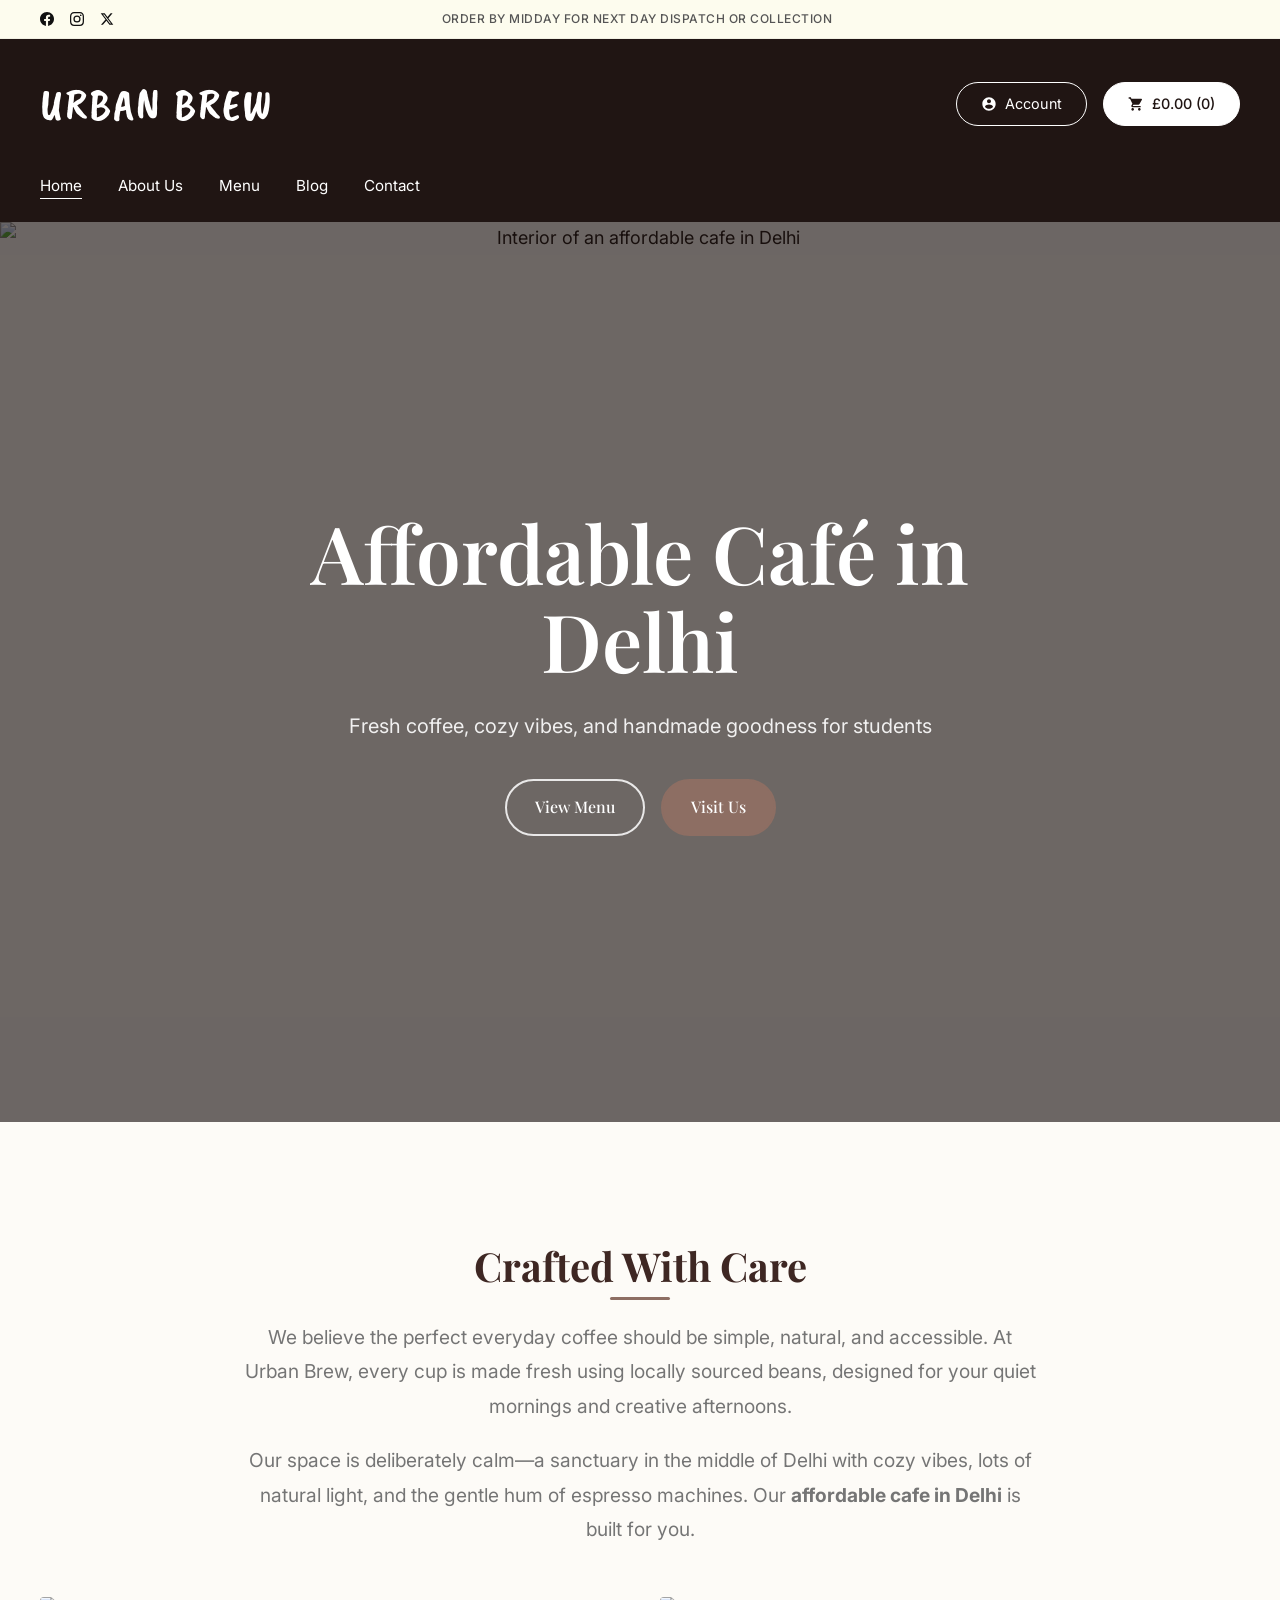
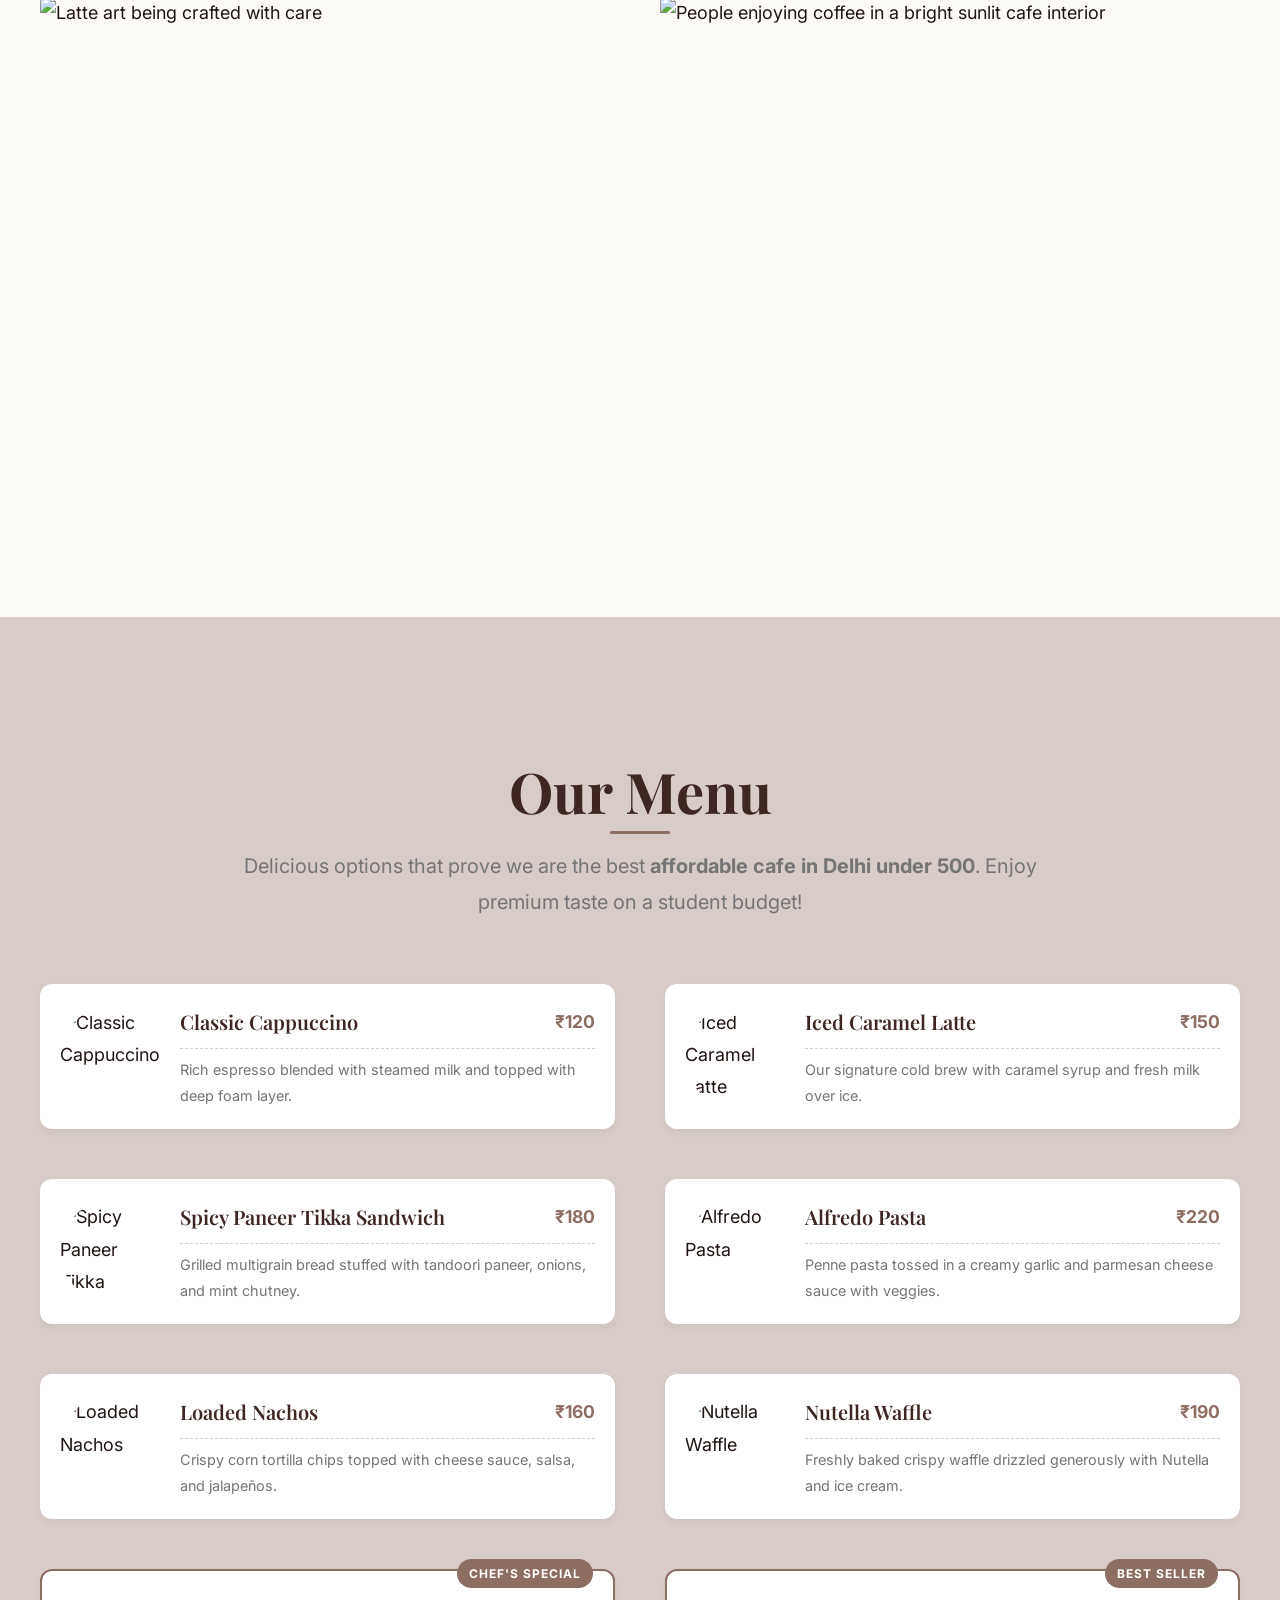
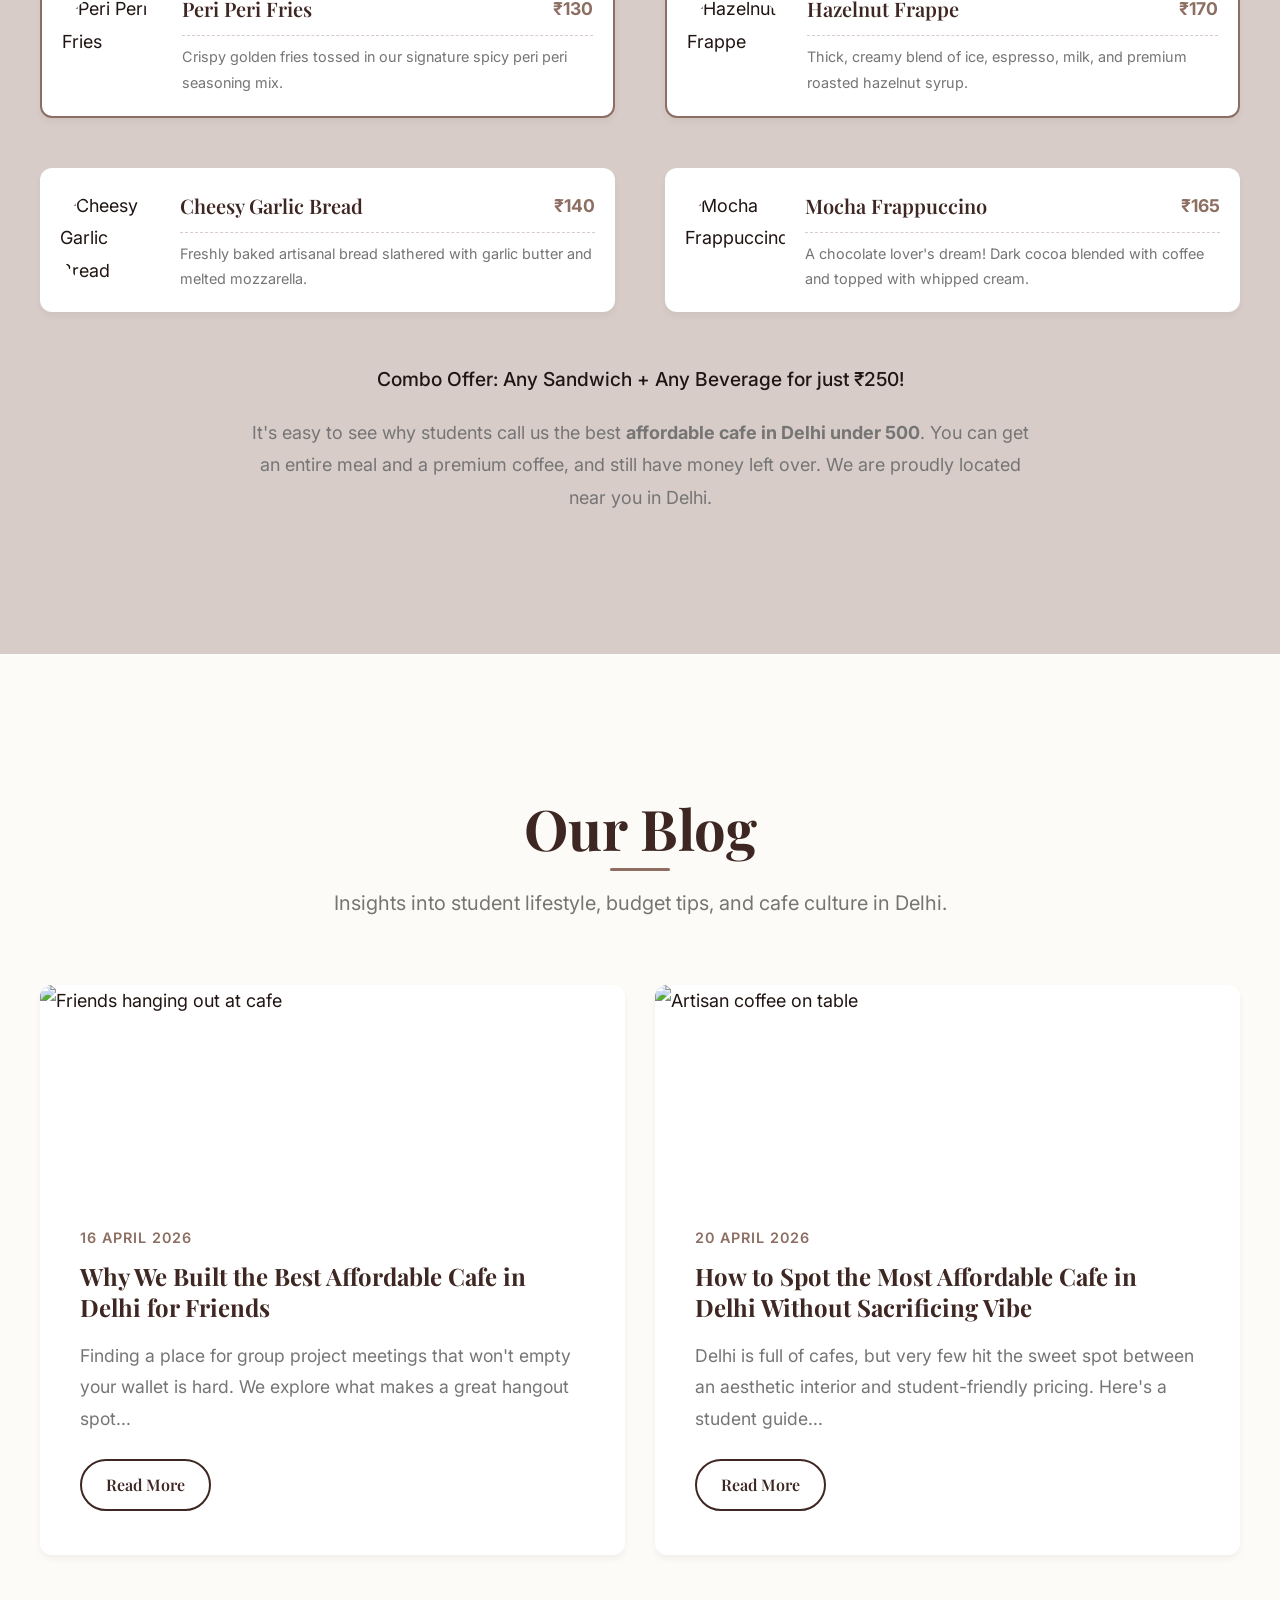
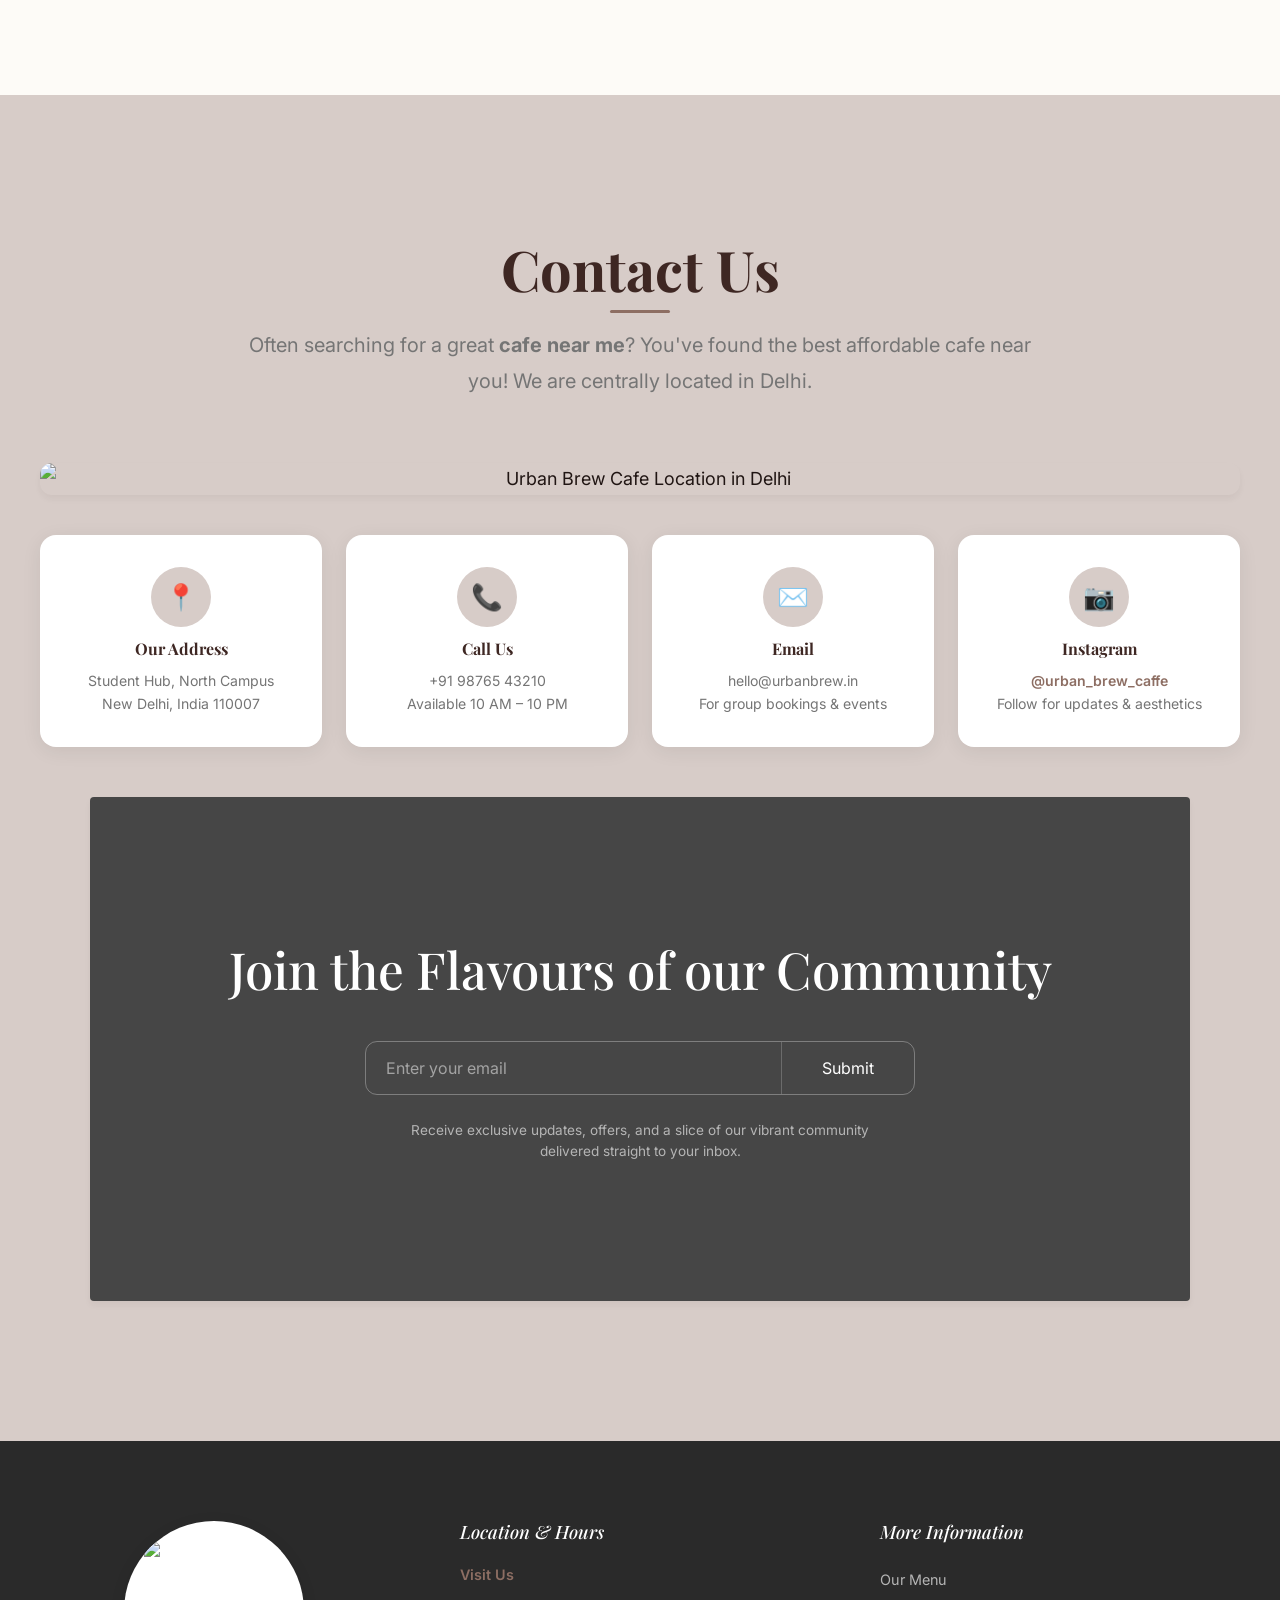
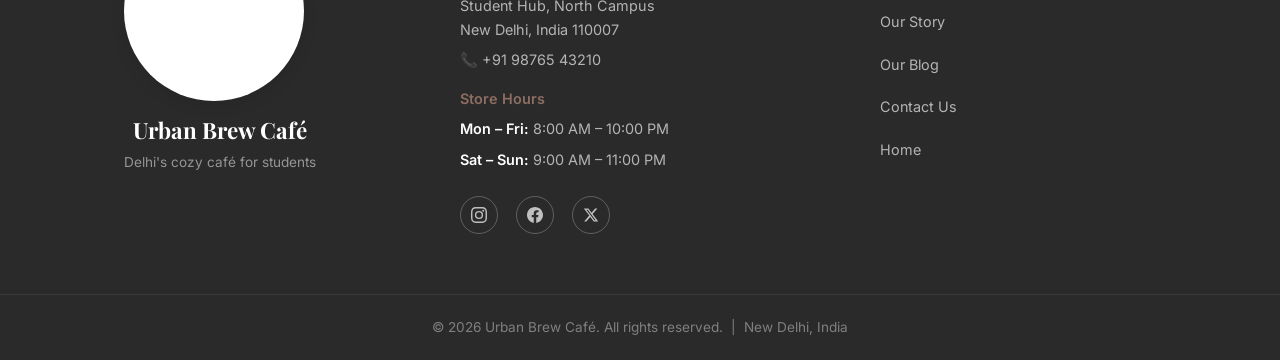
==== index.html @ 684237ec "Add Google Search Console verification meta tag" ====
﻿<!DOCTYPE html>
<html lang="en">
<head>
    <meta charset="UTF-8">
    <meta name="viewport" content="width=device-width, initial-scale=1.0">
    <title>Affordable Cafe in Delhi | Urban Brew Café for Students & Professionals</title>
    <meta name="description" content="Urban Brew Café is your go-to affordable cafe in Delhi. A cozy, modern space for students and young professionals to study, relax, and grab a budget-friendly bite.">
    <meta name="referrer" content="no-referrer">
    <link rel="stylesheet" href="css/styles.css?v=2">
    <style>
        /* ── Blog Card Link Wrapper ── */
        .blog-card-link {
            text-decoration: none;
            color: inherit;
            display: flex;          /* stretch to match sibling height */
        }
        .blog-card-link .feature-card {
            transition: transform 0.25s ease, box-shadow 0.25s ease;
            cursor: pointer;
            display: flex;
            flex-direction: column;
            width: 100%;
        }
        /* Inner content area grows to fill card, pushing button down */
        .blog-card-link .feature-card > div {
            display: flex;
            flex-direction: column;
            flex: 1;
        }
        .blog-card-link .feature-card > div p {
            flex: 1;                /* paragraph takes remaining space */
        }
        .blog-card-link .feature-card > div .btn {
            margin-top: auto;
            align-self: flex-start;
        }
        .blog-card-link:hover .feature-card {
            transform: translateY(-6px);
            box-shadow: 0 12px 32px rgba(0,0,0,0.13);
        }
        .blog-card-link:hover .feature-card img {
            filter: brightness(0.95);
        }
        /* ── Contact Info Cards (shared with contact.html) ── */
        .contact-info-grid {
            display: grid;
            grid-template-columns: repeat(4, 1fr);
            gap: 24px;
            margin: 40px 0 50px;
        }
        @media (max-width: 900px) {
            .contact-info-grid { grid-template-columns: repeat(2, 1fr); }
        }
        @media (max-width: 520px) {
            .contact-info-grid { grid-template-columns: 1fr; }
        }
        .contact-card {
            background: var(--color-white);
            padding: 32px 24px;
            border-radius: 16px;
            box-shadow: 0 4px 20px rgba(0,0,0,0.07);
            text-align: center;
            transition: transform 0.25s ease, box-shadow 0.25s ease;
            display: flex;
            flex-direction: column;
            align-items: center;
            gap: 12px;
        }
        .contact-card:hover {
            transform: translateY(-6px);
            box-shadow: 0 12px 32px rgba(0,0,0,0.13);
        }
        .contact-card-icon {
            width: 60px;
            height: 60px;
            border-radius: 50%;
            background: var(--color-secondary);
            display: flex;
            align-items: center;
            justify-content: center;
            font-size: 1.6rem;
            flex-shrink: 0;
        }
        .contact-card h3 {
            font-family: var(--font-heading);
            font-size: 1rem;
            font-weight: 700;
            margin: 0;
            color: var(--color-primary);
        }
        .contact-card p {
            font-size: 0.88rem;
            color: var(--color-gray);
            margin: 0;
            line-height: 1.6;
        }
        .contact-form {
            max-width: 600px;
            margin: 0 auto;
            background: var(--color-white);
            padding: 40px;
            border-radius: var(--border-radius);
            box-shadow: var(--shadow-sm);
        }
        .form-group {
            margin-bottom: 20px;
            text-align: left;
        }
        .form-group label {
            display: block;
            margin-bottom: 8px;
            font-weight: 500;
        }
        .form-group input, .form-group textarea {
            width: 100%;
            padding: 12px;
            border: 1px solid var(--color-secondary);
            border-radius: 6px;
            font-family: var(--font-body);
            font-size: 0.95rem;
            outline: none;
            transition: border-color 0.2s;
            box-sizing: border-box;
        }
        .form-group input:focus, .form-group textarea:focus {
            border-color: var(--color-accent);
        }
    </style>
    <meta name="google-site-verification" content="kzV8UAdPNyujPt4yRkQnmssP5VC64SipdXSkLblZUSo" />
</head>
<body>
                <header class="new-header">
        <div class="top-announcement-bar">
            <div class="container top-bar-container">
                <div class="top-socials">
                    <a href="#" class="social-icon" title="Facebook"><svg width="14" height="14" fill="currentColor" viewBox="0 0 24 24"><path d="M24 12.073c0-6.627-5.373-12-12-12s-12 5.373-12 12c0 5.99 4.388 10.954 10.125 11.854v-8.385H7.078v-3.47h3.047V9.43c0-3.007 1.792-4.669 4.533-4.669 1.312 0 2.686.235 2.686.235v2.953H15.83c-1.491 0-1.956.925-1.956 1.874v2.25h3.328l-.532 3.47h-2.796v8.385C19.612 23.027 24 18.062 24 12.073z"/></svg></a>
                    <a href="https://www.instagram.com/urban_brew_caffe/" class="social-icon" target="_blank" title="Instagram"><svg width="14" height="14" fill="currentColor" viewBox="0 0 24 24"><path d="M12 2.163c3.204 0 3.584.012 4.85.07 3.252.148 4.771 1.691 4.919 4.919.058 1.265.069 1.645.069 4.849 0 3.205-.012 3.584-.069 4.849-.149 3.225-1.664 4.771-4.919 4.919-1.266.058-1.644.07-4.85.07-3.204 0-3.584-.012-4.849-.07-3.26-.149-4.771-1.699-4.919-4.92-.058-1.265-.07-1.644-.07-4.849 0-3.204.013-3.583.07-4.849.149-3.227 1.664-4.771 4.919-4.919 1.266-.057 1.645-.069 4.849-.069zM12 0C8.741 0 8.333.014 7.053.072 2.695.272.273 2.69.073 7.052.014 8.333 0 8.741 0 12c0 3.259.014 3.668.072 4.948.2 4.358 2.618 6.78 6.98 6.98C8.333 23.986 8.741 24 12 24c3.259 0 3.668-.014 4.948-.072 4.354-.2 6.782-2.618 6.979-6.98.059-1.28.073-1.689.073-4.948 0-3.259-.014-3.667-.072-4.947-.196-4.354-2.617-6.78-6.979-6.98C15.668.014 15.259 0 12 0zm0 5.838a6.162 6.162 0 100 12.324 6.162 6.162 0 000-12.324zM12 16a4 4 0 110-8 4 4 0 010 8zm6.406-11.845a1.44 1.44 0 100 2.881 1.44 1.44 0 000-2.881z"/></svg></a>
                    <a href="#" class="social-icon" title="Twitter"><svg width="14" height="14" fill="currentColor" viewBox="0 0 24 24"><path d="M18.244 2.25h3.308l-7.227 8.26 8.502 11.24H16.17l-5.214-6.817L4.99 21.75H1.68l7.73-8.835L1.254 2.25H8.08l4.713 6.231zm-1.161 17.52h1.833L7.084 4.126H5.117z"/></svg></a>
                </div>
                <div class="top-announcement">ORDER BY MIDDAY FOR NEXT DAY DISPATCH OR COLLECTION</div>
                <div class="top-spacer"></div>
            </div>
        </div>
        <div class="main-header-area">
            <div class="container">
                <div class="header-top-row">
                    <a href="index.html" class="logo">URBAN BREW</a>
                    <div class="header-actions">
                        <a href="#" class="header-btn-outline">
                            <svg width="16" height="16" fill="currentColor" viewBox="0 0 24 24"><path d="M12 2C6.48 2 2 6.48 2 12s4.48 10 10 10 10-4.48 10-10S17.52 2 12 2zm0 3c1.66 0 3 1.34 3 3s-1.34 3-3 3-3-1.34-3-3 1.34-3 3-3zm0 14.2c-2.5 0-4.71-1.28-6-3.22.03-1.99 4-3.08 6-3.08 1.99 0 5.97 1.09 6 3.08-1.29 1.94-3.5 3.22-6 3.22z"/></svg> 
                            Account
                        </a>
                        <a href="#" class="header-btn-solid">
                            <svg width="16" height="16" fill="currentColor" viewBox="0 0 24 24"><path d="M7 18c-1.1 0-1.99.9-1.99 2S5.9 22 7 22s2-.9 2-2-.9-2-2-2zM1 2v2h2l3.6 7.59-1.35 2.45c-.16.28-.25.61-.25.96 0 1.1.9 2 2 2h12v-2H7.42c-.14 0-.25-.11-.25-.25l.03-.12.9-1.63h7.45c.75 0 1.41-.41 1.75-1.03l3.58-6.49c.08-.14.12-.31.12-.48 0-.55-.45-1-1-1H5.21l-.94-2H1zm16 16c-1.1 0-1.99.9-1.99 2s.89 2 1.99 2 2-.9 2-2-.9-2-2-2z"/></svg>
                            £0.00 (0)
                        </a>
                    </div>
                </div>
                <nav class="header-nav-row">
                    <ul class="nav-links">
                        <li><a href="index.html" data-page="index.html" class="active">Home</a></li>
                        <li><a href="about.html" data-page="about.html">About Us</a></li>
                        <li><a href="menu.html" data-page="menu.html">Menu</a></li>
                        <li><a href="blog.html" data-page="blog.html">Blog</a></li>
                        <li><a href="contact.html" data-page="contact.html">Contact</a></li>
                    </ul>
                    <button class="mobile-menu-btn" aria-label="Toggle Menu">&#9776;</button>
                </nav>
            </div>
        </div>
    </header>

<main>
        <section class="hero">
            <img src="https://images.unsplash.com/photo-1554118811-1e0d58224f24?auto=format&fit=crop&q=80&w=1600" alt="Interior of an affordable cafe in Delhi" class="hero-bg">
            <div class="hero-overlay"></div>
            <div class="container">
                <div class="hero-content">
                    <h1>Affordable Café in Delhi</h1>
                    <p>Fresh coffee, cozy vibes, and handmade goodness for students</p>
                    <div class="hero-btns">
                        <a href="menu.html" class="btn" style="background: transparent; border: 2px solid rgba(255,255,255,0.85); color: white; font-weight: 500;">View Menu</a>
                        <a href="contact.html" class="btn" style="background: var(--color-accent); border: 2px solid var(--color-accent); color: white; font-weight: 500;">Visit Us</a>
                    </div>
                </div>
            </div>
        </section>

        <section class="section" id="about" style="padding: 120px 0;">
            <div class="container">
                <div class="text-center" style="max-width: 800px; margin: 0 auto;">
                    <h2 class="section-title" style="font-size: 2.5rem; margin-bottom: 30px;">Crafted With Care</h2>
                    <p style="font-size: 1.2rem; color: var(--color-gray); margin-bottom: 20px; line-height: 1.8;">We believe the perfect everyday coffee should be simple, natural, and accessible. At Urban Brew, every cup is made fresh using locally sourced beans, designed for your quiet mornings and creative afternoons.</p>
                    <p style="font-size: 1.2rem; color: var(--color-gray); margin-bottom: 50px; line-height: 1.8;">Our space is deliberately calm—a sanctuary in the middle of Delhi with cozy vibes, lots of natural light, and the gentle hum of espresso machines. Our <strong>affordable cafe in Delhi</strong> is built for you.</p>
                </div>
                
                <div class="split-layout" style="display: flex; gap: 40px; margin-top: 20px;">
                    <div style="flex: 1;">
                        <img src="https://images.unsplash.com/photo-1559525839-b184a4d698c7?auto=format&fit=crop&q=80&w=800" alt="Latte art being crafted with care" style="width: 100%; height: 500px; object-fit: cover; border-radius: 4px;">
                    </div>
                    <div style="flex: 1;">
                        <img src="https://images.unsplash.com/photo-1525610553991-2bede1a236e2?auto=format&fit=crop&q=80&w=800" alt="People enjoying coffee in a bright sunlit cafe interior" style="width: 100%; height: 500px; object-fit: cover; border-radius: 4px;">
                    </div>
                </div>
            </div>
        </section>

        <!-- Menu Section -->
        <section class="section bg-secondary" id="menu">
            <div class="container">
                <div class="text-center">
                    <h2 class="section-title">Our Menu</h2>
                    <p class="section-subtitle">Delicious options that prove we are the best <strong>affordable cafe in Delhi under 500</strong>. Enjoy premium taste on a student budget!</p>
                </div>
                
                <div class="menu-preview-grid">
                    <!-- Menu Item 1 -->
                    <div class="menu-item">
                        <img src="https://images.unsplash.com/photo-1572442388796-11668a67e53d?auto=format&fit=crop&q=80&w=200" alt="Classic Cappuccino" class="menu-img">
                        <div class="menu-details">
                            <div class="menu-title-row">
                                <span class="menu-title">Classic Cappuccino</span>
                                <span class="menu-price">₹120</span>
                            </div>
                            <p style="color: var(--color-gray); font-size: 0.9rem;">Rich espresso blended with steamed milk and topped with deep foam layer.</p>
                        </div>
                    </div>

                    <!-- Menu Item 2 -->
                    <div class="menu-item">
                        <img src="https://images.unsplash.com/photo-1461023058943-0708e52150fe?auto=format&fit=crop&q=80&w=200" alt="Iced Caramel Latte" class="menu-img">
                        <div class="menu-details">
                            <div class="menu-title-row">
                                <span class="menu-title">Iced Caramel Latte</span>
                                <span class="menu-price">₹150</span>
                            </div>
                            <p style="color: var(--color-gray); font-size: 0.9rem;">Our signature cold brew with caramel syrup and fresh milk over ice.</p>
                        </div>
                    </div>

                    <!-- Menu Item 3 -->
                    <div class="menu-item">
                        <img src="https://images.unsplash.com/photo-1619096252214-ef06c45683e3?auto=format&fit=crop&q=80&w=200" alt="Spicy Paneer Tikka Sandwich" class="menu-img">
                        <div class="menu-details">
                            <div class="menu-title-row">
                                <span class="menu-title">Spicy Paneer Tikka Sandwich</span>
                                <span class="menu-price">₹180</span>
                            </div>
                            <p style="color: var(--color-gray); font-size: 0.9rem;">Grilled multigrain bread stuffed with tandoori paneer, onions, and mint chutney.</p>
                        </div>
                    </div>

                    <!-- Menu Item 4 -->
                    <div class="menu-item">
                        <img src="https://images.unsplash.com/photo-1555949258-eb67b1ef0ceb?auto=format&fit=crop&q=80&w=200" alt="Alfredo Pasta" class="menu-img">
                        <div class="menu-details">
                            <div class="menu-title-row">
                                <span class="menu-title">Alfredo Pasta</span>
                                <span class="menu-price">₹220</span>
                            </div>
                            <p style="color: var(--color-gray); font-size: 0.9rem;">Penne pasta tossed in a creamy garlic and parmesan cheese sauce with veggies.</p>
                        </div>
                    </div>

                    <!-- Menu Item 5 -->
                    <div class="menu-item">
                        <img src="https://images.unsplash.com/photo-1513456852971-30c0b8199d4d?auto=format&fit=crop&q=80&w=200" alt="Loaded Nachos" class="menu-img">
                        <div class="menu-details">
                            <div class="menu-title-row">
                                <span class="menu-title">Loaded Nachos</span>
                                <span class="menu-price">₹160</span>
                            </div>
                            <p style="color: var(--color-gray); font-size: 0.9rem;">Crispy corn tortilla chips topped with cheese sauce, salsa, and jalapeños.</p>
                        </div>
                    </div>

                    <!-- Menu Item 6 -->
                    <div class="menu-item">
                        <img src="https://images.unsplash.com/photo-1533089860892-a7c6f0a88666?auto=format&fit=crop&q=80&w=200" alt="Nutella Waffle" class="menu-img">
                        <div class="menu-details">
                            <div class="menu-title-row">
                                <span class="menu-title">Nutella Waffle</span>
                                <span class="menu-price">₹190</span>
                            </div>
                            <p style="color: var(--color-gray); font-size: 0.9rem;">Freshly baked crispy waffle drizzled generously with Nutella and ice cream.</p>
                        </div>
                    </div>

                    <!-- Menu Item 7 -->
                    <div class="menu-item" style="border: 2px solid var(--color-accent); position: relative;">
                        <span style="position: absolute; top: -12px; right: 20px; background: var(--color-accent); color: white; font-size: 0.75rem; padding: 4px 12px; border-radius: 20px; font-weight: bold; letter-spacing: 1px;">CHEF'S SPECIAL</span>
                        <img src="https://images.unsplash.com/photo-1518013431117-eb1465fa5752?auto=format&fit=crop&q=80&w=200" alt="Peri Peri Fries" class="menu-img">
                        <div class="menu-details">
                            <div class="menu-title-row">
                                <span class="menu-title">Peri Peri Fries</span>
                                <span class="menu-price">₹130</span>
                            </div>
                            <p style="color: var(--color-gray); font-size: 0.9rem;">Crispy golden fries tossed in our signature spicy peri peri seasoning mix.</p>
                        </div>
                    </div>

                    <!-- Menu Item 8 -->
                    <div class="menu-item" style="border: 2px solid var(--color-accent); position: relative;">
                        <span style="position: absolute; top: -12px; right: 20px; background: var(--color-accent); color: white; font-size: 0.75rem; padding: 4px 12px; border-radius: 20px; font-weight: bold; letter-spacing: 1px;">BEST SELLER</span>
                        <img src="https://images.unsplash.com/photo-1571091718767-18b5b1457add?auto=format&fit=crop&q=80&w=200" alt="Hazelnut Frappe" class="menu-img">
                        <div class="menu-details">
                            <div class="menu-title-row">
                                <span class="menu-title">Hazelnut Frappe</span>
                                <span class="menu-price">₹170</span>
                            </div>
                            <p style="color: var(--color-gray); font-size: 0.9rem;">Thick, creamy blend of ice, espresso, milk, and premium roasted hazelnut syrup.</p>
                        </div>
                    </div>

                    <!-- Menu Item 9 -->
                    <div class="menu-item">
                        <img src="https://images.unsplash.com/photo-1619881585609-1c4e32db9855?auto=format&fit=crop&q=80&w=200" alt="Cheesy Garlic Bread" class="menu-img">
                        <div class="menu-details">
                            <div class="menu-title-row">
                                <span class="menu-title">Cheesy Garlic Bread</span>
                                <span class="menu-price">₹140</span>
                            </div>
                            <p style="color: var(--color-gray); font-size: 0.9rem;">Freshly baked artisanal bread slathered with garlic butter and melted mozzarella.</p>
                        </div>
                    </div>

                    <!-- Menu Item 10 -->
                    <div class="menu-item">
                        <img src="https://images.unsplash.com/photo-1509042239860-f550ce710b93?auto=format&fit=crop&q=80&w=200" alt="Mocha Frappuccino" class="menu-img">
                        <div class="menu-details">
                            <div class="menu-title-row">
                                <span class="menu-title">Mocha Frappuccino</span>
                                <span class="menu-price">₹165</span>
                            </div>
                            <p style="color: var(--color-gray); font-size: 0.9rem;">A chocolate lover's dream! Dark cocoa blended with coffee and topped with whipped cream.</p>
                        </div>
                    </div>
                </div>

                <div class="text-center" style="margin-top: 50px;">
                    <p style="font-weight: 500; font-size: 1.2rem; max-width: 600px; margin: 0 auto 20px;">Combo Offer: Any Sandwich + Any Beverage for just ₹250!</p>
                    <p style="color: var(--color-gray); max-width: 800px; margin: 0 auto;">It's easy to see why students call us the best <strong>affordable cafe in Delhi under 500</strong>. You can get an entire meal and a premium coffee, and still have money left over. We are proudly located near you in Delhi.</p>
                </div>
            </div>
        </section>

        <!-- Blog Section -->
        <section class="section" id="blog">
            <div class="container">
                <div class="text-center">
                    <h2 class="section-title">Our Blog</h2>
                    <p class="section-subtitle">Insights into student lifestyle, budget tips, and cafe culture in Delhi.</p>
                </div>
                
                <div class="features-grid">
                    <a href="blog1.html" class="blog-card-link">
                        <div class="feature-card" style="text-align: left; padding: 0; overflow: hidden;">
                            <img src="https://images.unsplash.com/photo-1495474472287-4d71bcdd2085?auto=format&fit=crop&q=80&w=600" alt="Friends hanging out at cafe" style="width: 100%; height: 200px; object-fit: cover;">
                            <div style="padding: 40px;">
                                <span style="display: block; font-size: 0.9rem; color: var(--color-accent); font-weight: 600; margin-bottom: 10px; text-transform: uppercase; letter-spacing: 1px;">16 April 2026</span>
                                <h3 style="font-size: 1.5rem; line-height: 1.3;">Why We Built the Best Affordable Cafe in Delhi for Friends</h3>
                                <p style="color: var(--color-gray); margin-bottom: 24px; font-size: 1.1rem;">Finding a place for group project meetings that won't empty your wallet is hard. We explore what makes a great hangout spot...</p>
                                <span class="btn btn-secondary" style="padding: 10px 24px; font-size: 1rem; display: inline-block;">Read More</span>
                            </div>
                        </div>
                    </a>
                    
                    <a href="blog2.html" class="blog-card-link">
                        <div class="feature-card" style="text-align: left; padding: 0; overflow: hidden;">
                            <img src="https://images.unsplash.com/photo-1514432324607-a09d9b4aefdd?auto=format&fit=crop&q=80&w=600" alt="Artisan coffee on table" style="width: 100%; height: 200px; object-fit: cover;">
                            <div style="padding: 40px;">
                                <span style="display: block; font-size: 0.9rem; color: var(--color-accent); font-weight: 600; margin-bottom: 10px; text-transform: uppercase; letter-spacing: 1px;">20 April 2026</span>
                                <h3 style="font-size: 1.5rem; line-height: 1.3;">How to Spot the Most Affordable Cafe in Delhi Without Sacrificing Vibe</h3>
                                <p style="color: var(--color-gray); margin-bottom: 24px; font-size: 1.1rem;">Delhi is full of cafes, but very few hit the sweet spot between an aesthetic interior and student-friendly pricing. Here's a student guide...</p>
                                <span class="btn btn-secondary" style="padding: 10px 24px; font-size: 1rem; display: inline-block;">Read More</span>
                            </div>
                        </div>
                    </a>
                </div>
            </div>
        </section>

        <!-- Contact Section -->
        <section class="section bg-secondary" id="contact">
            <div class="container text-center">
                <h2 class="section-title">Contact Us</h2>
                <p class="section-subtitle">Often searching for a great <strong>cafe near me</strong>? You've found the best affordable cafe near you! We are centrally located in Delhi.</p>
                <img src="https://images.unsplash.com/photo-1559925393-8be0ec4767c8?auto=format&fit=crop&q=80&w=1200" alt="Urban Brew Cafe Location in Delhi" style="width: 100%; max-height: 600px; object-fit: cover; border-radius: 12px; margin-bottom: 40px; box-shadow: var(--shadow-sm);">
                <div class="contact-info-grid">
                    <div class="contact-card">
                        <div class="contact-card-icon">📍</div>
                        <h3>Our Address</h3>
                        <p>Student Hub, North Campus<br>New Delhi, India 110007</p>
                    </div>
                    <div class="contact-card">
                        <div class="contact-card-icon">📞</div>
                        <h3>Call Us</h3>
                        <p>+91 98765 43210<br>Available 10 AM – 10 PM</p>
                    </div>
                    <div class="contact-card">
                        <div class="contact-card-icon">✉️</div>
                        <h3>Email</h3>
                        <p>hello@urbanbrew.in<br>For group bookings &amp; events</p>
                    </div>
                    <div class="contact-card">
                        <div class="contact-card-icon">📷</div>
                        <h3>Instagram</h3>
                        <p><a href="https://www.instagram.com/urban_brew_caffe/" target="_blank" style="color: var(--color-accent); font-weight: 600;">@urban_brew_caffe</a><br>Follow for updates &amp; aesthetics</p>
                    </div>
                </div>

                <div class="newsletter-block">
                    <h2>Join the Flavours of our Community</h2>
                    <form action="#" method="POST" class="newsletter-form-wrapper">
                        <input type="email" name="email" required placeholder="Enter your email">
                        <button type="submit">Submit</button>
                    </form>
                    <p>Receive exclusive updates, offers, and a slice of our vibrant community delivered straight to your inbox.</p>
                </div>
            </div>
        </section>
    </main>

    <footer>
        <div class="container">
            <div class="footer-grid">
                <!-- Logo Column -->
                <div class="footer-logo-col">
                    <div>
                        <div class="footer-logo-circle">
                            <img src="images/logo.png" alt="Urban Brew Café Logo">
                        </div>
                        <div class="footer-logo-text" style="margin-top: 16px;">
                            <h3>Urban Brew Café</h3>
                            <p>Delhi's cozy café for students</p>
                        </div>
                    </div>
                </div>

                <!-- Location & Hours Column -->
                <div class="footer-col">
                    <h4>Location &amp; Hours</h4>
                    <p><strong>Visit Us</strong></p>
                    <p>Student Hub, North Campus<br>New Delhi, India 110007</p>
                    <p>📞 +91 98765 43210</p>
                    <div class="footer-divider"></div>
                    <p><strong>Store Hours</strong></p>
                    <p><strong style="color:#fff;">Mon – Fri:</strong> 8:00 AM – 10:00 PM</p>
                    <p><strong style="color:#fff;">Sat – Sun:</strong> 9:00 AM – 11:00 PM</p>
                    <!-- Social Icons -->
                    <div class="footer-social">
                        <a href="https://www.instagram.com/urban_brew_caffe/" target="_blank" title="Instagram">
                            <svg width="16" height="16" fill="currentColor" viewBox="0 0 24 24"><path d="M12 2.163c3.204 0 3.584.012 4.85.07 3.252.148 4.771 1.691 4.919 4.919.058 1.265.069 1.645.069 4.849 0 3.205-.012 3.584-.069 4.849-.149 3.225-1.664 4.771-4.919 4.919-1.266.058-1.644.07-4.85.07-3.204 0-3.584-.012-4.849-.07-3.26-.149-4.771-1.699-4.919-4.92-.058-1.265-.07-1.644-.07-4.849 0-3.204.013-3.583.07-4.849.149-3.227 1.664-4.771 4.919-4.919 1.266-.057 1.645-.069 4.849-.069zM12 0C8.741 0 8.333.014 7.053.072 2.695.272.273 2.69.073 7.052.014 8.333 0 8.741 0 12c0 3.259.014 3.668.072 4.948.2 4.358 2.618 6.78 6.98 6.98C8.333 23.986 8.741 24 12 24c3.259 0 3.668-.014 4.948-.072 4.354-.2 6.782-2.618 6.979-6.98.059-1.28.073-1.689.073-4.948 0-3.259-.014-3.667-.072-4.947-.196-4.354-2.617-6.78-6.979-6.98C15.668.014 15.259 0 12 0zm0 5.838a6.162 6.162 0 100 12.324 6.162 6.162 0 000-12.324zM12 16a4 4 0 110-8 4 4 0 010 8zm6.406-11.845a1.44 1.44 0 100 2.881 1.44 1.44 0 000-2.881z"/></svg>
                        </a>
                        <a href="#" title="Facebook">
                            <svg width="16" height="16" fill="currentColor" viewBox="0 0 24 24"><path d="M24 12.073c0-6.627-5.373-12-12-12s-12 5.373-12 12c0 5.99 4.388 10.954 10.125 11.854v-8.385H7.078v-3.47h3.047V9.43c0-3.007 1.792-4.669 4.533-4.669 1.312 0 2.686.235 2.686.235v2.953H15.83c-1.491 0-1.956.925-1.956 1.874v2.25h3.328l-.532 3.47h-2.796v8.385C19.612 23.027 24 18.062 24 12.073z"/></svg>
                        </a>
                        <a href="#" title="Twitter / X">
                            <svg width="16" height="16" fill="currentColor" viewBox="0 0 24 24"><path d="M18.244 2.25h3.308l-7.227 8.26 8.502 11.24H16.17l-5.214-6.817L4.99 21.75H1.68l7.73-8.835L1.254 2.25H8.08l4.713 6.231zm-1.161 17.52h1.833L7.084 4.126H5.117z"/></svg>
                        </a>
                    </div>
                </div>

                <!-- More Information Column -->
                <div class="footer-col">
                    <h4>More Information</h4>
                    <ul class="footer-links">
                        <li><a href="menu.html">Our Menu</a></li>
                        <li><a href="about.html">Our Story</a></li>
                        <li><a href="blog.html">Our Blog</a></li>
                        <li><a href="contact.html">Contact Us</a></li>
                        <li><a href="index.html">Home</a></li>
                    </ul>
                </div>
            </div>
        </div>
        <div class="footer-bottom">
            &copy; <span id="year"></span> Urban Brew Café. All rights reserved. &nbsp;|&nbsp; New Delhi, India
        </div>
    </footer>

    <!-- Scroll-to-Top Button -->
    <button id="scrollTopBtn" aria-label="Scroll to top" onclick="window.scrollTo({top:0,behavior:'smooth'})">
        &#8679;
    </button>

    <script src="js/script.js"></script>
    <script>
        document.getElementById('year').textContent = new Date().getFullYear();
        // Scroll-to-top visibility
        const scrollBtn = document.getElementById('scrollTopBtn');
        window.addEventListener('scroll', () => {
            scrollBtn.classList.toggle('visible', window.scrollY > 400);
        });
    </script>
</body>
</html>
---- css/styles.css ----
@import url('https://fonts.googleapis.com/css2?family=Inter:wght@300;400;500;600&family=Playfair+Display:ital,wght@0,400;0,500;0,600;0,700;1,400;1,600&family=Caveat+Brush&display=swap');

:root {
  --color-primary: #3E2723;
  --color-secondary: #D7CCC8;
  --color-accent: #8D6E63;
  --color-accent-hover: #795548;
  --color-light: #FDFBF7;
  --color-white: #FFFFFF;
  --color-dark: #201513;
  --color-gray: #757575;
  --font-heading: 'Playfair Display', serif;
  --font-body: 'Inter', sans-serif;
  --transition: all 0.3s cubic-bezier(0.25, 0.8, 0.25, 1);
  --shadow-sm: 0 4px 6px rgba(62, 39, 35, 0.05);
  --shadow-md: 0 10px 20px rgba(62, 39, 35, 0.08);
  --shadow-lg: 0 20px 40px rgba(62, 39, 35, 0.12);
  --border-radius: 12px;
}

* {
  margin: 0;
  padding: 0;
  box-sizing: border-box;
}

html {
  scroll-behavior: smooth;
}

body {
  font-family: var(--font-body);
  background-color: var(--color-light);
  color: var(--color-dark);
  line-height: 1.8;
  font-size: 1.125rem;
  overflow-x: hidden;
}

h1, h2, h3, h4, h5, h6 {
  font-family: var(--font-heading);
  color: var(--color-primary);
  line-height: 1.2;
}

a {
  text-decoration: none;
  color: var(--color-primary);
  transition: var(--transition);
}

img {
  max-width: 100%;
  height: auto;
  display: block;
}

.container {
  width: 100%;
  max-width: 1400px;
  margin: 0 auto;
  padding: 0 40px;
}

/* Typography Helpers */
.text-center { text-align: center; }
.section-title {
  font-size: 3.5rem;
  margin-bottom: 1.5rem;
  font-weight: 700;
  position: relative;
  display: inline-block;
}
.section-title::after {
  content: '';
  position: absolute;
  bottom: -10px;
  left: 50%;
  transform: translateX(-50%);
  width: 60px;
  height: 3px;
  background-color: var(--color-accent);
  border-radius: 2px;
}
.section-subtitle {
  color: var(--color-gray);
  font-size: 1.25rem;
  margin-bottom: 4rem;
  max-width: 800px;
  margin-left: auto;
  margin-right: auto;
}

/* SEO Content Containers */
.seo-content {
  margin: 60px 0;
  padding: 40px;
  background-color: var(--color-white);
  border-radius: 8px;
  box-shadow: var(--shadow-sm);
  text-align: left;
}

.seo-content h2 {
  font-size: 1.8rem;
  margin-bottom: 20px;
  color: var(--color-primary);
}

.seo-content p {
  color: #555;
  margin-bottom: 15px;
  line-height: 1.8;
}

/* Newsletter Block */
.newsletter-block {
    background: #464646; 
    padding: 140px 40px; 
    border-radius: 4px; 
    max-width: 1100px;
    width: 95%;
    margin: 0 auto; 
    color: #ffffff; 
    text-align: center;
    box-shadow: var(--shadow-sm);
}

.newsletter-block h2 {
    font-family: var(--font-heading); 
    font-size: 3.2rem; 
    color: #ffffff; 
    margin-bottom: 40px; 
    font-weight: 500; 
    line-height: 1.25;
}

.newsletter-form-wrapper {
    display: flex; 
    max-width: 550px; 
    margin: 0 auto 25px; 
    border: 1px solid rgba(255,255,255,0.3); 
    border-radius: 12px; 
    overflow: hidden;
    transition: border-color 0.3s;
}

.newsletter-form-wrapper:focus-within {
    border-color: rgba(255,255,255,0.7);
}

.newsletter-form-wrapper input {
    flex: 1; 
    background: transparent; 
    border: none; 
    padding: 16px 20px; 
    color: #fff; 
    font-family: var(--font-body); 
    font-size: 1rem; 
    outline: none;
}

.newsletter-form-wrapper input::placeholder {
    color: rgba(255,255,255,0.5);
}

.newsletter-form-wrapper button {
    background: transparent; 
    border: none; 
    border-left: 1px solid rgba(255,255,255,0.2); 
    color: #fff; 
    padding: 0 40px; 
    font-family: var(--font-body); 
    font-size: 1rem; 
    cursor: pointer; 
    transition: background 0.3s, color 0.3s;
}

.newsletter-form-wrapper button:hover {
    background: rgba(255,255,255,0.05);
}

.newsletter-block p {
    font-size: 0.85rem; 
    color: rgba(255,255,255,0.6); 
    max-width: 520px; 
    margin: 0 auto;
    line-height: 1.5;
}

/* Button Styles */
.btn {
  display: inline-flex;
  align-items: center;
  justify-content: center;
  padding: 12px 28px;
  border-radius: 30px;
  font-family: var(--font-heading);
  font-weight: 600;
  cursor: pointer;
  border: none;
  transition: var(--transition);
  font-size: 1rem;
}

.btn-primary {
  background-color: var(--color-primary);
  color: var(--color-white);
  box-shadow: var(--shadow-sm);
}

.btn-primary:hover {
  background-color: var(--color-accent-hover);
  color: var(--color-white);
  transform: translateY(-2px);
  box-shadow: var(--shadow-md);
}

.btn-secondary {
  background-color: transparent;
  color: var(--color-primary);
  border: 2px solid var(--color-primary);
}

.btn-secondary:hover {
  background-color: var(--color-primary);
  color: var(--color-white);
}

/* Navigation */
header {
  position: relative;
  width: 100%;
  z-index: 1000;
  background: var(--color-dark);
}

/* Top Announcement Bar */
.top-announcement-bar {
  background: #fdfcee;
  color: #555;
  font-size: 0.75rem;
  letter-spacing: 0.5px;
  text-transform: uppercase;
  padding: 8px 0;
  border-bottom: 1px solid rgba(0,0,0,0.05);
}

.top-bar-container {
  display: flex;
  justify-content: space-between;
  align-items: center;
}

.top-socials {
  display: flex;
  gap: 16px;
}

.top-socials a {
  color: #111;
  transition: opacity 0.2s;
  display: flex;
  align-items: center;
}

.top-socials a:hover {
  opacity: 0.6;
}

.top-announcement {
  flex: 1;
  text-align: center;
  font-weight: 500;
}

.top-spacer {
  width: 80px; 
}

/* Main Header */
.main-header-area {
  padding: 25px 0 20px;
}

.header-top-row {
  display: flex;
  justify-content: space-between;
  align-items: center;
  margin-bottom: 25px;
}

.logo {
  font-family: 'Caveat Brush', cursive;
  font-size: 2.8rem;
  font-weight: 400;
  color: #fff;
  display: flex;
  align-items: center;
  letter-spacing: 2px;
  text-transform: uppercase;
}

.header-actions {
  display: flex;
  gap: 16px;
}

.header-btn-outline {
  display: flex;
  align-items: center;
  gap: 8px;
  padding: 8px 24px;
  border: 1px solid #fff;
  border-radius: 30px;
  color: #fff;
  font-size: 0.9rem;
  font-family: var(--font-body);
  transition: all 0.2s;
}

.header-btn-outline:hover {
  background: #fff;
  color: var(--color-dark);
}

.header-btn-solid {
  display: flex;
  align-items: center;
  gap: 8px;
  padding: 8px 24px;
  background: #fff;
  border: 1px solid #fff;
  border-radius: 30px;
  color: var(--color-dark);
  font-size: 0.9rem;
  font-family: var(--font-body);
  font-weight: 500;
  transition: all 0.2s;
}

.header-btn-solid:hover {
  background: transparent;
  color: #fff;
}

.header-nav-row {
  display: flex;
  justify-content: flex-start;
}

.nav-links {
  display: flex;
  gap: 36px; 
  list-style: none;
}

.nav-links a {
  color: #fff;
  font-weight: 400; 
  font-size: 0.95rem;
  font-family: var(--font-body);
  position: relative;
  transition: color 0.2s;
}

.nav-links a::after {
  content: '';
  position: absolute;
  bottom: -4px;
  left: 0;
  width: 0;
  height: 1px;
  background-color: #fff;
  transition: width 0.2s ease;
}

.nav-links a:hover::after, .nav-links a.active::after {
  width: 100%;
}

.mobile-menu-btn {
  display: none;
  background: none;
  border: none;
  font-size: 1.5rem;
  color: #fff;
  cursor: pointer;
}

/* Hero Section */
.hero {
  min-height: 100vh;
  display: flex;
  align-items: center;
  justify-content: center;
  position: relative;
  overflow: hidden;
  text-align: center;
}

.hero-bg {
  position: absolute;
  top: 0;
  left: 0;
  width: 100%;
  height: 100%;
  object-fit: cover;
  z-index: -1;
}

.hero-overlay {
  position: absolute;
  top: 0;
  left: 0;
  width: 100%;
  height: 100%;
  background: rgba(20, 12, 10, 0.62); /* Rich dark overlay */
  z-index: 0;
}

.hero .container {
  position: relative;
  z-index: 1;
  width: 100%;
  display: flex;
  justify-content: center;
}

.hero-content {
  max-width: 800px;
  width: 100%;
  text-align: center;
  animation: fadeInUp 1s forwards;
}

.hero-subtitle {
  font-family: var(--font-body);
  color: var(--color-white);
  font-weight: 500;
  letter-spacing: 3px;
  text-transform: uppercase;
  margin-bottom: 20px;
  display: block;
  font-size: 0.9rem;
}

.hero h1 {
  font-size: 5rem;
  margin-bottom: 24px;
  color: var(--color-white);
  line-height: 1.1;
  font-weight: 600;
}

.hero p {
  font-size: 1.25rem;
  color: rgba(255, 255, 255, 0.9);
  margin: 0 auto 35px;
  max-width: 650px;
}

.hero-btns {
  display: flex;
  gap: 16px;
  justify-content: center;
}

/* Sections General */
.section {
  padding: 140px 0;
}

.bg-secondary {
  background-color: var(--color-secondary);
}

/* Features/About Snippet */
.features-grid {
  display: grid;
  grid-template-columns: repeat(auto-fit, minmax(300px, 1fr));
  gap: 30px;
  margin-top: 50px;
}

.feature-card {
  background: var(--color-white);
  padding: 50px 40px;
  border-radius: var(--border-radius);
  box-shadow: var(--shadow-sm);
  text-align: center;
  transition: var(--transition);
  border-bottom: 4px solid transparent;
}

.feature-card:hover {
  transform: translateY(-10px);
  box-shadow: var(--shadow-md);
  border-bottom-color: var(--color-accent);
}

.feature-icon {
  font-size: 2.5rem;
  color: var(--color-accent);
  margin-bottom: 20px;
}

.feature-card h3 {
  margin-bottom: 16px;
  font-size: 1.8rem;
}

/* Menu Preview */
.menu-preview-grid {
  display: grid;
  grid-template-columns: repeat(auto-fit, minmax(400px, 1fr));
  gap: 50px;
}

.menu-item {
  display: flex;
  align-items: center;
  gap: 20px;
  background: var(--color-white);
  border-radius: var(--border-radius);
  padding: 20px;
  transition: var(--transition);
  box-shadow: var(--shadow-sm);
}

.menu-item:hover {
  transform: translateX(10px);
  box-shadow: var(--shadow-md);
}

.menu-img {
  width: 100px;
  height: 100px;
  border-radius: 50%;
  object-fit: cover;
}

.menu-details {
  flex: 1;
}

.menu-title-row {
  display: flex;
  justify-content: space-between;
  align-items: center;
  margin-bottom: 8px;
  border-bottom: 1px dashed var(--color-secondary);
  padding-bottom: 8px;
}

.menu-title {
  font-family: var(--font-heading);
  font-size: 1.25rem;
  font-weight: 600;
  color: var(--color-primary);
}

.menu-price {
  color: var(--color-accent);
  font-weight: 700;
  font-size: 1.1rem;
}

/* Footer */
footer {
  background-color: #2a2a2a;
  color: rgba(255,255,255,0.85);
  padding: 80px 0 0;
}

.footer-grid {
  display: grid;
  grid-template-columns: 1fr 1fr 1fr;
  gap: 60px;
  align-items: start;
  padding-bottom: 60px;
}

/* Logo column */
.footer-logo-col {
  display: flex;
  align-items: center;
  justify-content: center;
}
.footer-logo-circle {
  width: 180px;
  height: 180px;
  border-radius: 50%;
  border: none;
  background-color: #ffffff;
  display: flex;
  align-items: center;
  justify-content: center;
  overflow: hidden;
  box-shadow: 0 4px 15px rgba(0,0,0,0.1);
}
.footer-logo-circle img {
  width: 140px;
  height: 140px;
  object-fit: contain;
}
.footer-logo-text {
  text-align: center;
}
.footer-logo-text h3 {
  color: #fff;
  font-family: var(--font-heading);
  font-size: 1.4rem;
  margin-bottom: 6px;
}
.footer-logo-text p {
  color: rgba(255,255,255,0.5);
  font-size: 0.85rem;
}

/* Info columns */
.footer-col h4 {
  color: var(--color-white);
  font-family: var(--font-heading);
  font-size: 1.15rem;
  margin-bottom: 20px;
  font-style: italic;
  font-weight: 500;
}

.footer-col p {
  color: rgba(255,255,255,0.65);
  margin-bottom: 6px;
  font-size: 0.9rem;
  line-height: 1.7;
}

.footer-col p strong {
  color: var(--color-accent);
  font-weight: 600;
}

.footer-divider {
  margin: 14px 0;
  border: none;
}

.footer-links {
  list-style: none;
}

.footer-links li {
  margin-bottom: 10px;
}

.footer-links a {
  color: rgba(255,255,255,0.65);
  font-size: 0.9rem;
  transition: color 0.2s, padding-left 0.2s;
}

.footer-links a:hover {
  color: var(--color-accent);
  padding-left: 4px;
}

/* Social Icons */
.footer-social {
  display: flex;
  gap: 18px;
  margin-top: 24px;
}
.footer-social a {
  display: flex;
  align-items: center;
  justify-content: center;
  width: 38px;
  height: 38px;
  border-radius: 50%;
  border: 1px solid rgba(255,255,255,0.25);
  color: rgba(255,255,255,0.7);
  font-size: 1rem;
  transition: background 0.2s, color 0.2s, border-color 0.2s;
  text-decoration: none;
}
.footer-social a:hover {
  background: var(--color-accent);
  border-color: var(--color-accent);
  color: #fff;
}

.footer-bottom {
  text-align: center;
  padding: 20px 40px;
  border-top: 1px solid rgba(255,255,255,0.08);
  color: rgba(255,255,255,0.4);
  font-size: 0.85rem;
}

/* Scroll-to-Top Button */
#scrollTopBtn {
  position: fixed;
  bottom: 32px;
  right: 32px;
  width: 46px;
  height: 46px;
  border-radius: 50%;
  background: var(--color-primary);
  color: #fff;
  border: none;
  font-size: 1.2rem;
  cursor: pointer;
  box-shadow: 0 4px 16px rgba(0,0,0,0.2);
  display: flex;
  align-items: center;
  justify-content: center;
  opacity: 0;
  transform: translateY(20px);
  transition: opacity 0.3s ease, transform 0.3s ease, background 0.2s;
  z-index: 9999;
  pointer-events: none;
}
#scrollTopBtn.visible {
  opacity: 1;
  transform: translateY(0);
  pointer-events: all;
}
#scrollTopBtn:hover {
  background: var(--color-accent);
}

/* SEO Content Containers */
.seo-content {
  max-width: 1000px;
  margin: 0 auto;
  font-size: 1.25rem;
}

.seo-content p {
  margin-bottom: 24px;
}

.seo-content h2 {
  margin: 40px 0 20px;
}

/* Animations */
@keyframes fadeInUp {
  from {
    opacity: 0;
    transform: translateY(30px);
  }
  to {
    opacity: 1;
    transform: translateY(0);
  }
}

/* Responsive */
@media (max-width: 768px) {
  .nav-links {
    display: none;
  }
  .mobile-menu-btn {
    display: block;
    margin-left: auto;
  }
  .top-announcement-bar {
    display: none; /* Hide announcement bar on small screens to save space */
  }
  .header-top-row {
    flex-direction: column;
    gap: 16px;
    align-items: center;
  }
  .logo {
    font-size: 2.5rem;
  }
  .hero h1 {
    font-size: 3rem;
  }
  .hero-overlay {
    background: rgba(32, 21, 19, 0.7);
  }
  .footer-grid {
    grid-template-columns: 1fr;
    text-align: center;
    gap: 40px;
  }
  .footer-logo-col {
    justify-content: center;
  }
}

/* Full Menu Layout */
.full-menu-layout {
  display: grid;
  grid-template-columns: repeat(auto-fit, minmax(450px, 1fr));
  gap: 50px;
  margin-top: 60px;
}

.menu-category h3 {
  font-family: var(--font-heading);
  font-size: 2rem;
  color: var(--color-primary);
  border-bottom: 2px solid var(--color-accent);
  padding-bottom: 15px;
  margin-bottom: 30px;
}

.menu-list {
  list-style: none;
}

.menu-list li {
  margin-bottom: 25px;
}

.menu-list-header {
  display: flex;
  justify-content: space-between;
  align-items: baseline;
  margin-bottom: 8px;
  border-bottom: 1px dotted var(--color-secondary);
  padding-bottom: 4px;
}

.item-name {
  font-family: var(--font-heading);
  font-size: 1.3rem;
  font-weight: 600;
  color: var(--color-dark);
}

.price-range {
  font-weight: 600;
  color: var(--color-accent);
  font-size: 1.1rem;
}

.menu-list p {
  color: var(--color-gray);
  font-size: 1rem;
  line-height: 1.6;
}

.menu-highlights {
  background: var(--color-white);
  border-radius: var(--border-radius);
  padding: 50px;
  margin-top: 80px;
  display: grid;
  grid-template-columns: repeat(auto-fit, minmax(280px, 1fr));
  gap: 30px;
  text-align: center;
  box-shadow: var(--shadow-sm);
}

.highlight-item h4 {
  font-size: 1.4rem;
  margin-bottom: 15px;
  color: var(--color-primary);
}
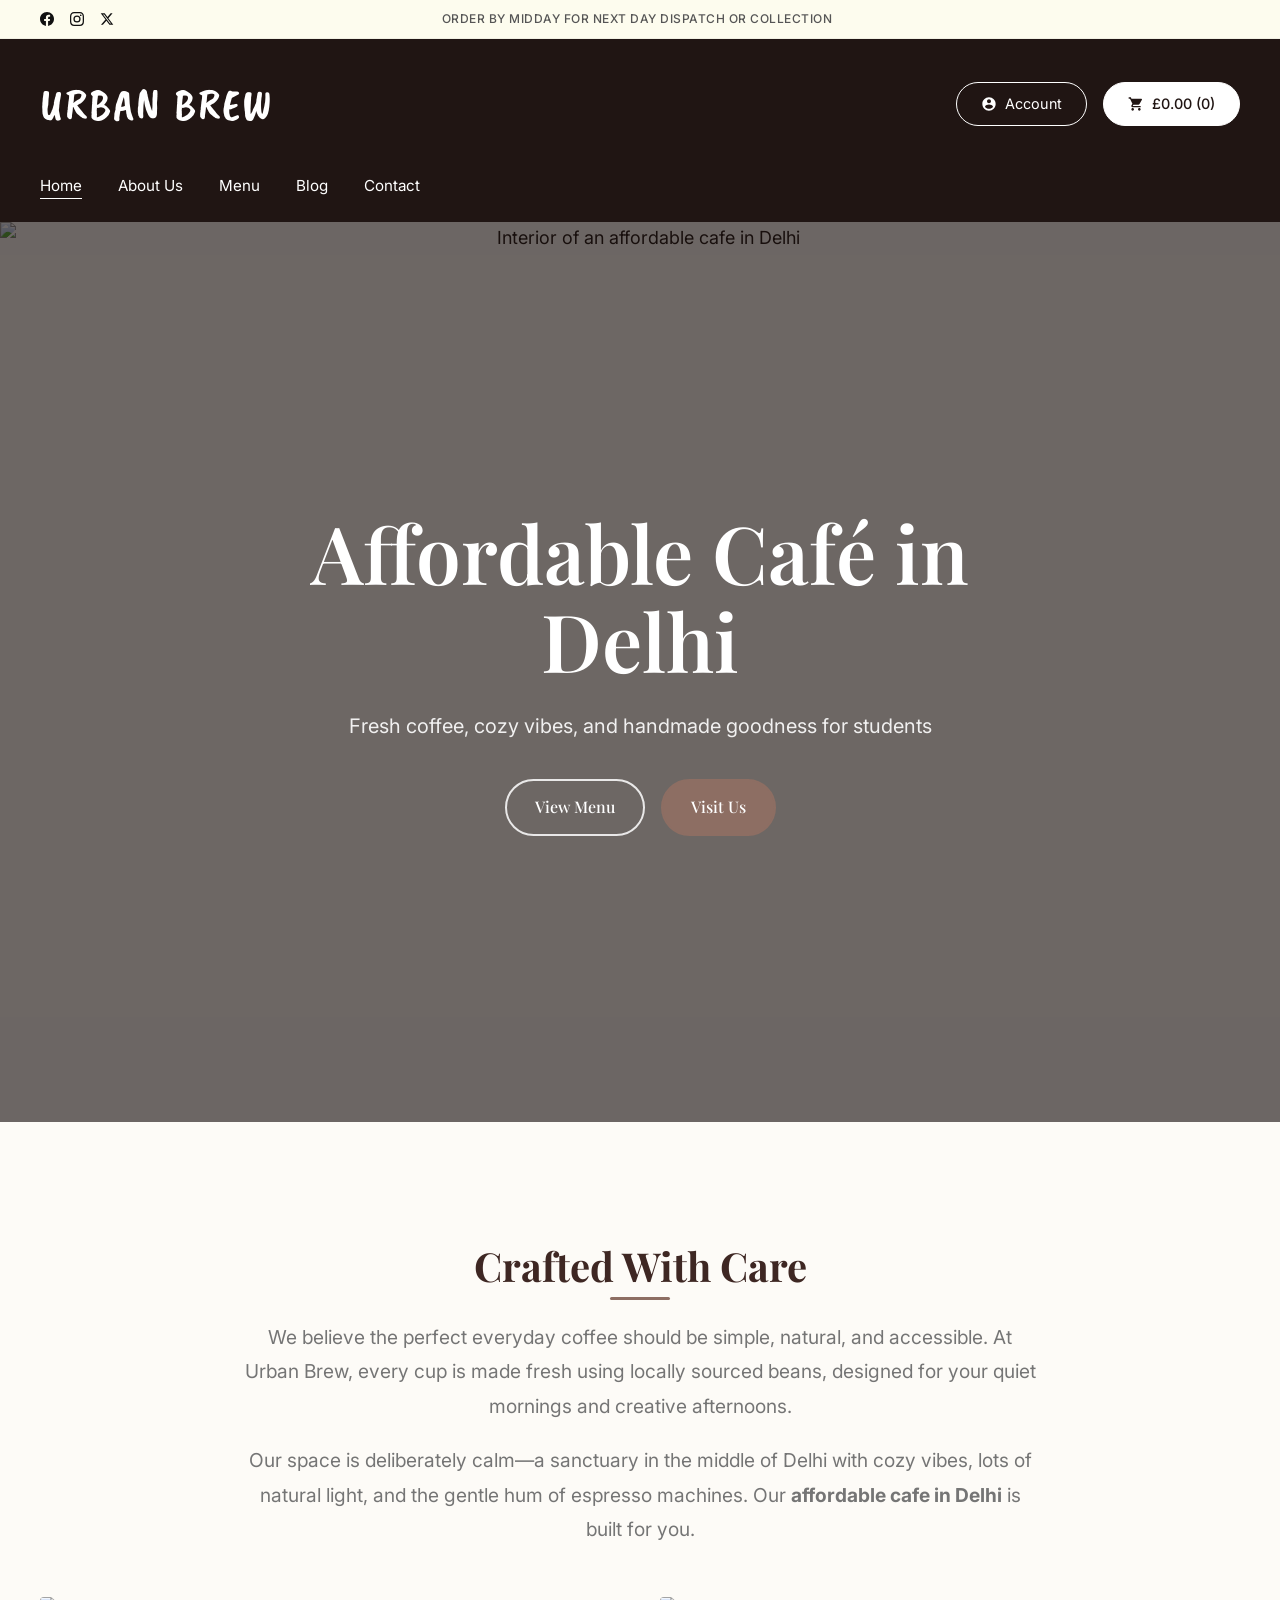
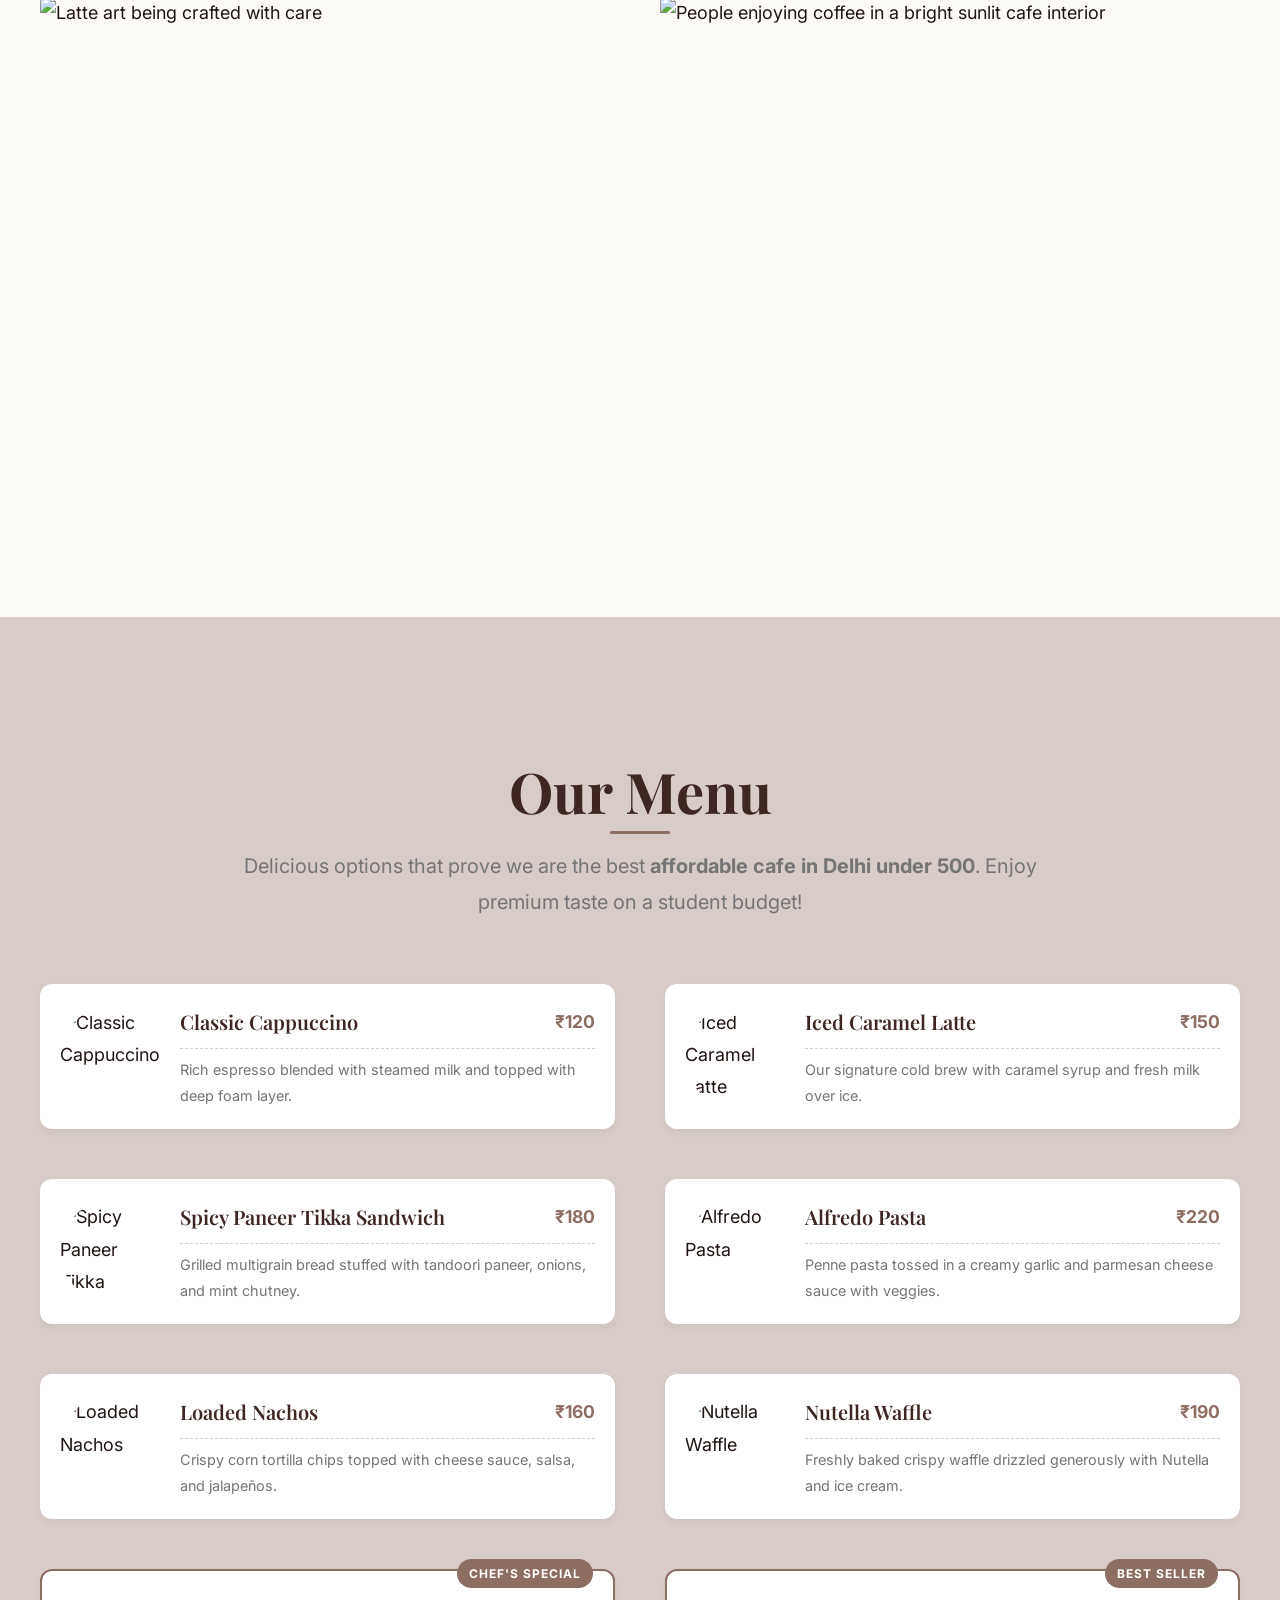
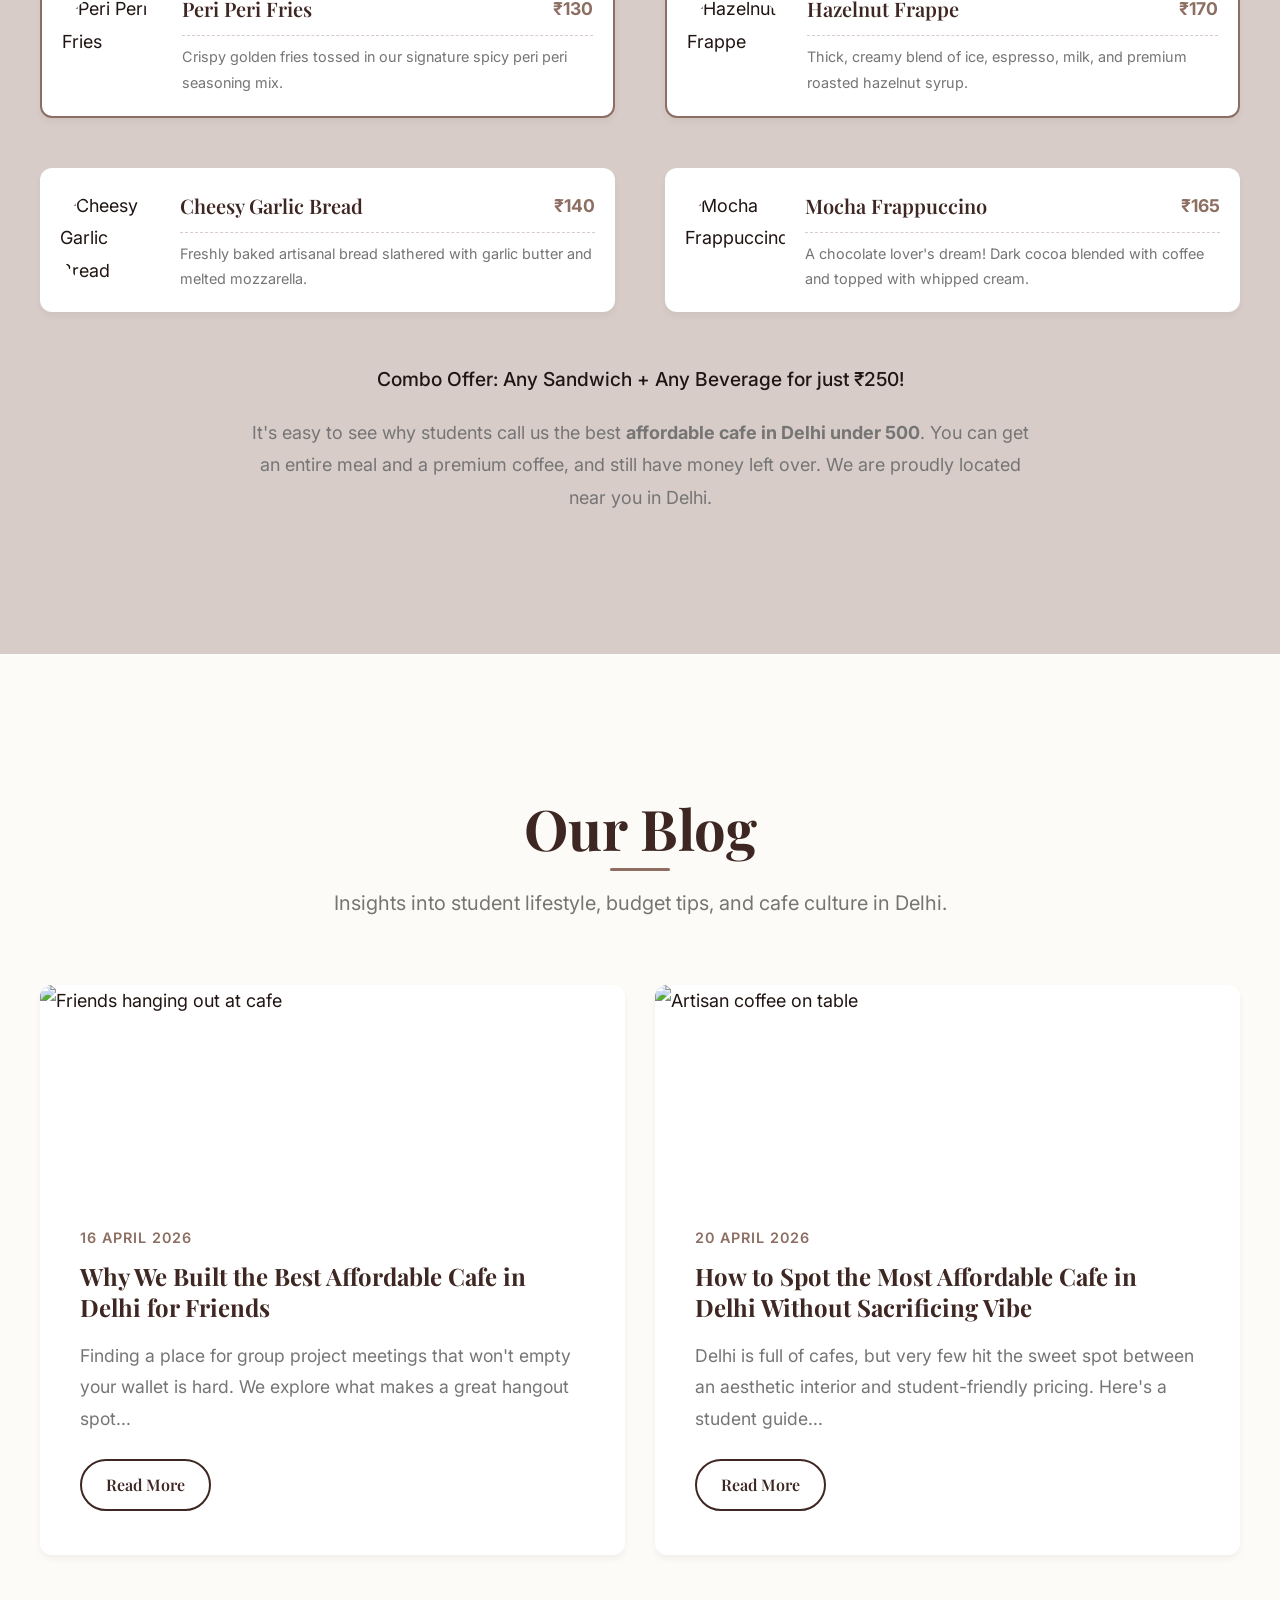
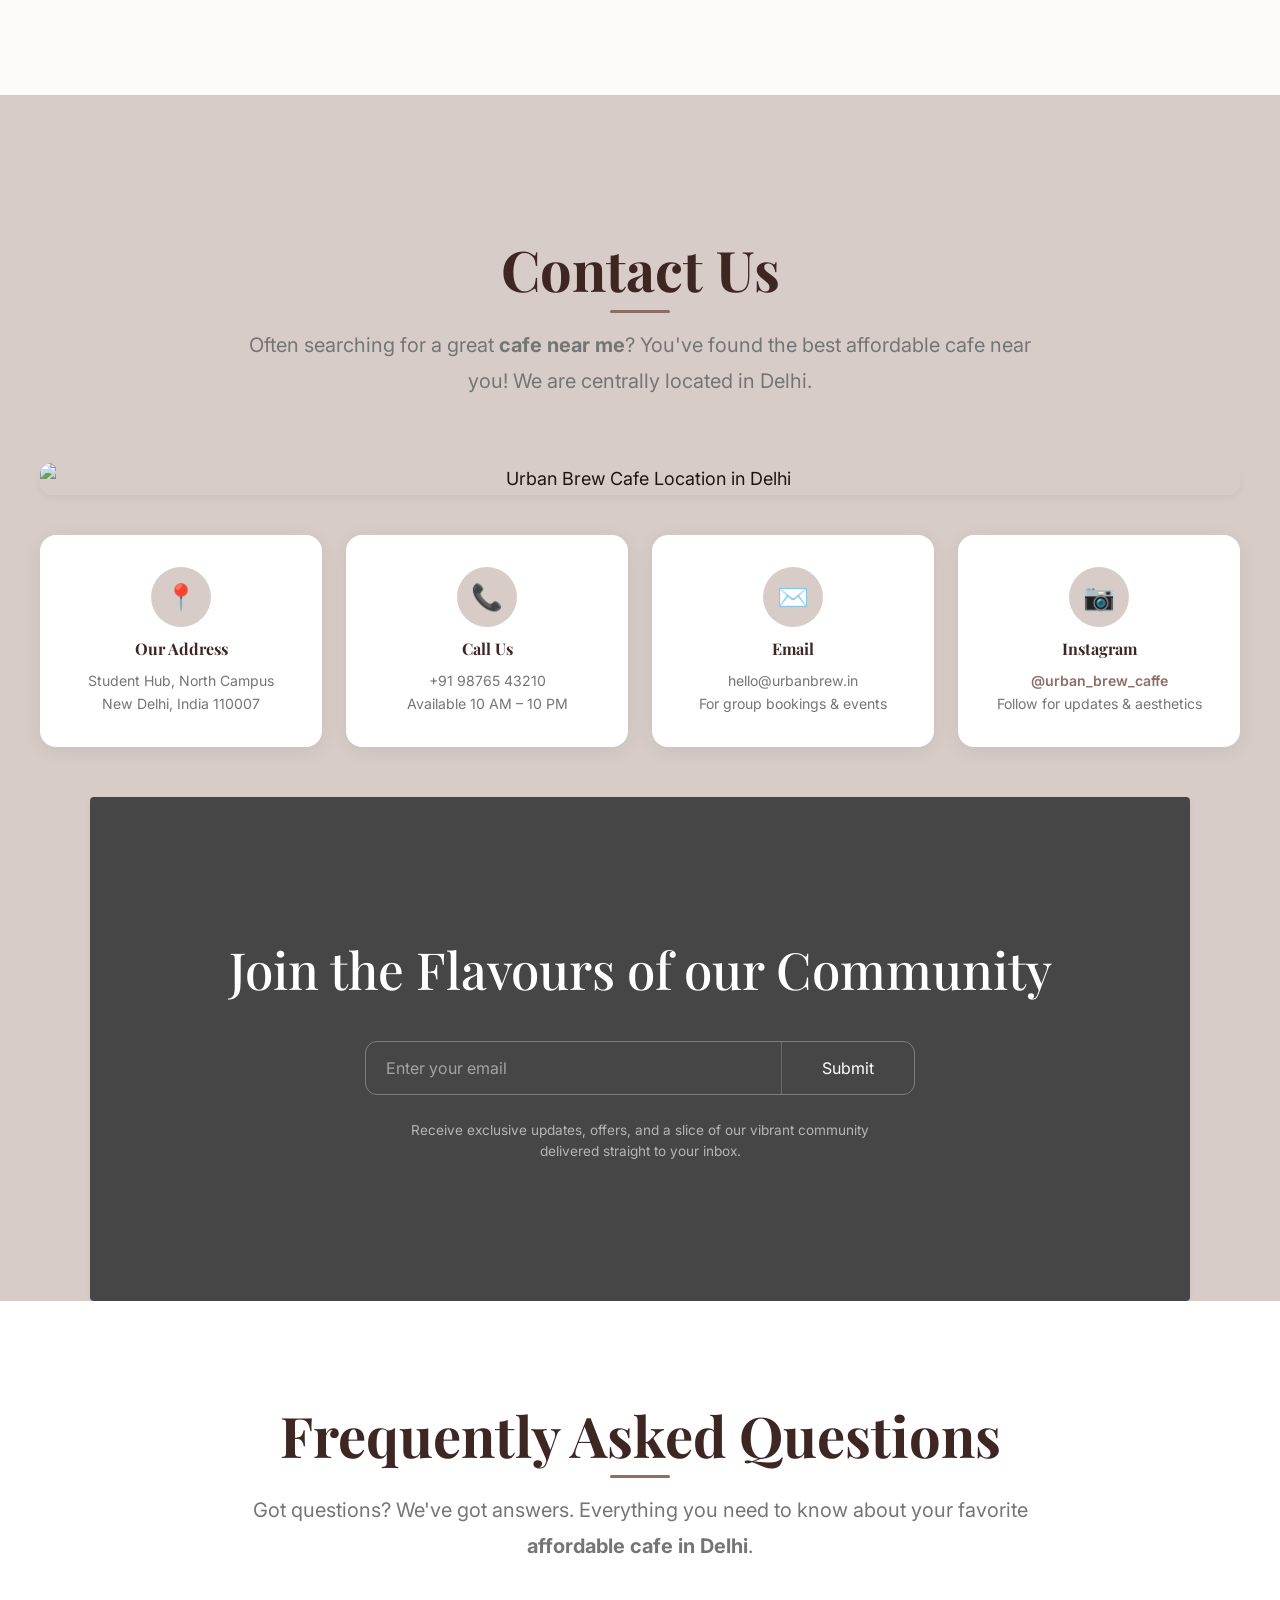
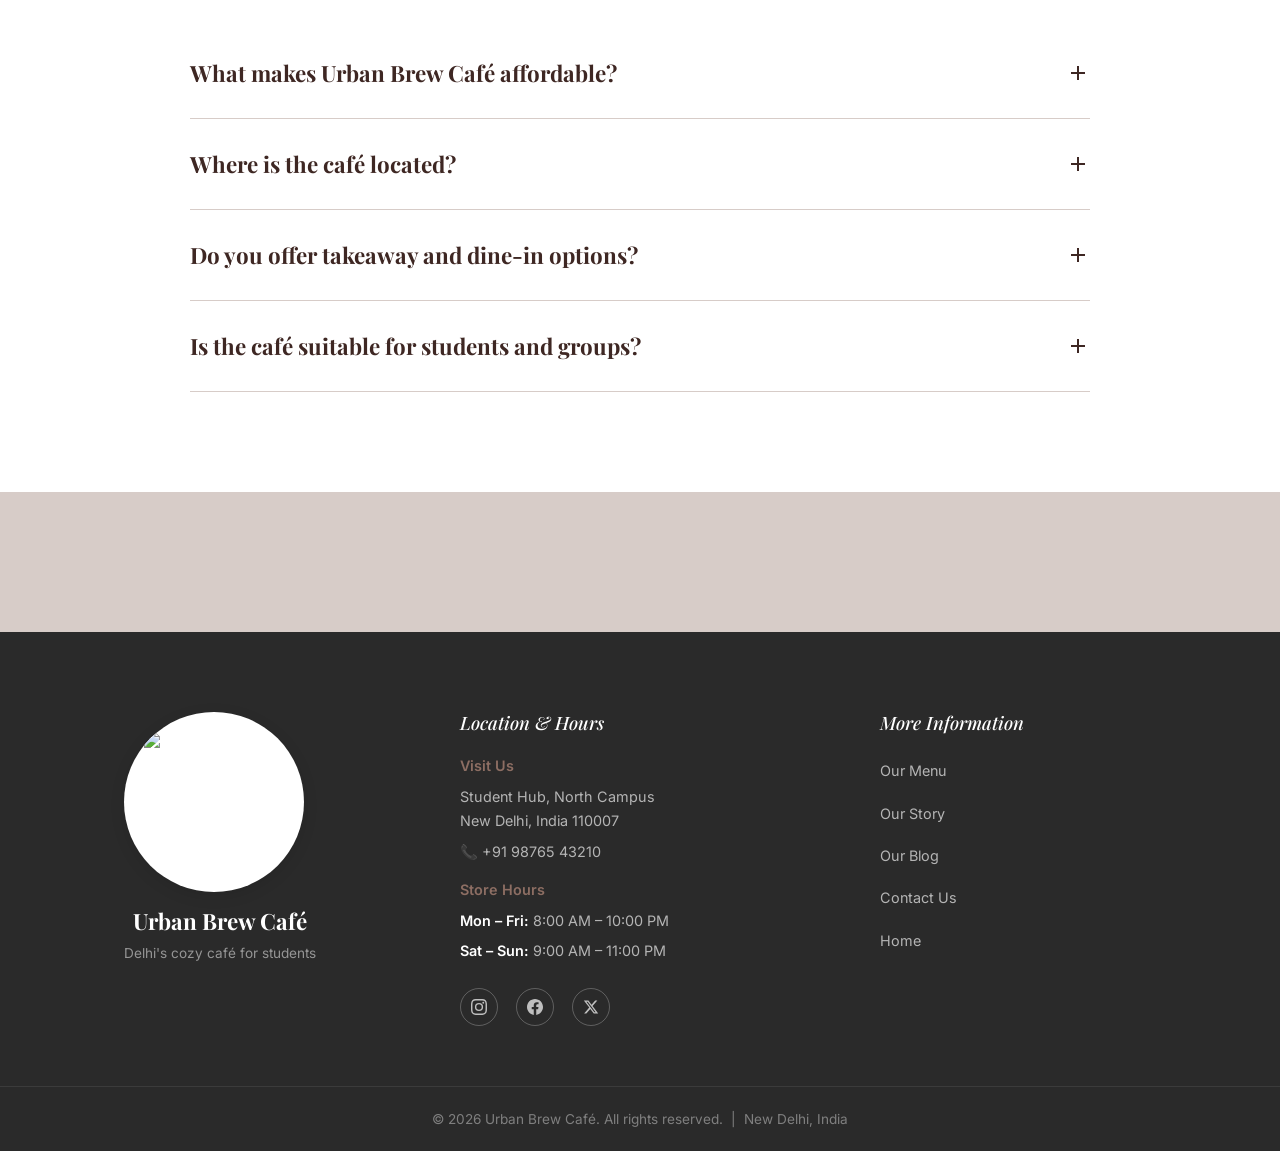
==== commit d4e2b392: "Add FAQ section with accordion style and SEO optimization" ====
--- a/index.html
+++ b/index.html
@@ -1,4 +1,4 @@
-﻿<!DOCTYPE html>
+<!DOCTYPE html>
 <html lang="en">
 <head>
     <meta charset="UTF-8">
@@ -127,6 +127,15 @@
         }
     </style>
     <meta name="google-site-verification" content="kzV8UAdPNyujPt4yRkQnmssP5VC64SipdXSkLblZUSo" />
+    <!-- Google tag (gtag.js) -->
+    <script async src="https://www.googletagmanager.com/gtag/js?id=G-Z6V1Y9F7BX"></script>
+    <script>
+      window.dataLayer = window.dataLayer || [];
+      function gtag(){dataLayer.push(arguments);}
+      gtag('js', new Date());
+
+      gtag('config', 'G-Z6V1Y9F7BX');
+    </script>
 </head>
 <body>
                 <header class="new-header">
@@ -416,6 +425,60 @@
                         <button type="submit">Submit</button>
                     </form>
                     <p>Receive exclusive updates, offers, and a slice of our vibrant community delivered straight to your inbox.</p>
+                </div>
+            </div>
+        <!-- FAQ Section -->
+        <section class="section faq-section" id="faq">
+            <div class="container">
+                <div class="text-center">
+                    <h2 class="section-title">Frequently Asked Questions</h2>
+                    <p class="section-subtitle">Got questions? We've got answers. Everything you need to know about your favorite <strong>affordable cafe in Delhi</strong>.</p>
+                </div>
+
+                <div class="faq-container">
+                    <!-- Q1 -->
+                    <div class="faq-item">
+                        <button class="faq-question">
+                            What makes Urban Brew Café affordable?
+                            <span class="faq-toggle-icon"></span>
+                        </button>
+                        <div class="faq-answer">
+                            <p>We offer a wide range of coffee and snacks under ₹500, making it accessible for students and budget-conscious customers. This makes us a truly <strong>affordable cafe in Delhi</strong> where quality meets value.</p>
+                        </div>
+                    </div>
+
+                    <!-- Q2 -->
+                    <div class="faq-item">
+                        <button class="faq-question">
+                            Where is the café located?
+                            <span class="faq-toggle-icon"></span>
+                        </button>
+                        <div class="faq-answer">
+                            <p>Urban Brew Café is located in Delhi and is easily accessible for nearby customers. If you are searching for a <strong>cafe near me</strong> in North Campus, we are centrally located and easy to find.</p>
+                        </div>
+                    </div>
+
+                    <!-- Q3 -->
+                    <div class="faq-item">
+                        <button class="faq-question">
+                            Do you offer takeaway and dine-in options?
+                            <span class="faq-toggle-icon"></span>
+                        </button>
+                        <div class="faq-answer">
+                            <p>Yes, both takeaway and dine-in services are available. You can grab your coffee on the go or relax in our cozy environment.</p>
+                        </div>
+                    </div>
+
+                    <!-- Q4 -->
+                    <div class="faq-item">
+                        <button class="faq-question">
+                            Is the café suitable for students and groups?
+                            <span class="faq-toggle-icon"></span>
+                        </button>
+                        <div class="faq-answer">
+                            <p>Yes, the café provides a comfortable environment ideal for studying and socializing. We have plenty of power outlets and free Wi-Fi, making us the perfect <strong>affordable cafe in Delhi</strong> for student groups.</p>
+                        </div>
+                    </div>
                 </div>
             </div>
         </section>
@@ -504,3 +567,4 @@
 
 
 
+
--- a/css/styles.css
+++ b/css/styles.css
@@ -760,43 +760,91 @@
 @media (max-width: 768px) {
   .nav-links {
     display: none;
-  }
+    flex-direction: column;
+    position: absolute;
+    top: 100%;
+    left: 0;
+    width: 100%;
+    background: #2a2a2a;
+    padding: 20px;
+    z-index: 1000;
+    border-top: 1px solid rgba(255,255,255,0.1);
+  }
+  
+  .nav-links.active {
+    display: flex;
+  }
+
+  .nav-links li {
+    margin: 10px 0;
+  }
+
   .mobile-menu-btn {
     display: block;
     margin-left: auto;
   }
+
   .top-announcement-bar {
-    display: none; /* Hide announcement bar on small screens to save space */
-  }
+    display: none;
+  }
+
   .header-top-row {
     flex-direction: column;
-    gap: 16px;
-    align-items: center;
-  }
+    gap: 12px;
+    text-align: center;
+  }
+  
+  .header-actions {
+    justify-content: center;
+    width: 100%;
+  }
+
+  .header-btn-outline, .header-btn-solid {
+    padding: 6px 16px;
+    font-size: 0.8rem;
+    flex: 1;
+    justify-content: center;
+  }
+
   .logo {
+    font-size: 2.2rem;
+  }
+
+  .hero h1 {
     font-size: 2.5rem;
-  }
-  .hero h1 {
-    font-size: 3rem;
-  }
-  .hero-overlay {
-    background: rgba(32, 21, 19, 0.7);
-  }
+    padding: 0 15px;
+  }
+  
+  .hero p {
+    font-size: 1rem;
+    padding: 0 20px;
+  }
+
   .footer-grid {
     grid-template-columns: 1fr;
     text-align: center;
     gap: 40px;
   }
+  
   .footer-logo-col {
     justify-content: center;
+  }
+
+  .section {
+    padding: 60px 0;
+  }
+
+  .newsletter-block {
+    padding: 60px 20px;
+    margin: 0 15px;
   }
 }
 
 /* Full Menu Layout */
 .full-menu-layout {
   display: grid;
-  grid-template-columns: repeat(auto-fit, minmax(450px, 1fr));
-  gap: 50px;
+  grid-template-columns: repeat(auto-fit, minmax(300px, 1fr));
+  gap: 40px;
   margin-top: 60px;
 }
 
@@ -862,3 +910,102 @@
   margin-bottom: 15px;
   color: var(--color-primary);
 }
+/* FAQ Section */
+.faq-section {
+  padding: 100px 0;
+  background-color: var(--color-white);
+}
+
+.faq-container {
+  max-width: 900px;
+  margin: 0 auto;
+}
+
+.faq-item {
+  border-bottom: 1px solid var(--color-secondary);
+  padding: 20px 0;
+}
+
+.faq-question {
+  width: 100%;
+  background: none;
+  border: none;
+  display: flex;
+  justify-content: space-between;
+  align-items: center;
+  text-align: left;
+  padding: 10px 0;
+  cursor: pointer;
+  color: var(--color-primary);
+  font-family: var(--font-heading);
+  font-size: 1.4rem;
+  font-weight: 700;
+  transition: color 0.3s ease;
+}
+
+.faq-question:hover {
+  color: var(--color-accent);
+}
+
+.faq-answer {
+  max-height: 0;
+  overflow: hidden;
+  transition: max-height 0.4s cubic-bezier(0.4, 0, 0.2, 1);
+  color: var(--color-gray);
+  font-size: 1.1rem;
+}
+
+.faq-answer p {
+  padding: 15px 0;
+  margin: 0;
+}
+
+.faq-item.active .faq-answer {
+  max-height: 200px; /* Adjust based on content */
+}
+
+.faq-toggle-icon {
+  width: 24px;
+  height: 24px;
+  position: relative;
+  transition: transform 0.3s ease;
+}
+
+.faq-toggle-icon::before,
+.faq-toggle-icon::after {
+  content: '';
+  position: absolute;
+  background-color: currentColor;
+  top: 50%;
+  left: 50%;
+  transform: translate(-50%, -50%);
+}
+
+.faq-toggle-icon::before {
+  width: 14px;
+  height: 2px;
+}
+
+.faq-toggle-icon::after {
+  width: 2px;
+  height: 14px;
+  transition: transform 0.3s ease;
+}
+
+.faq-item.active .faq-toggle-icon {
+  transform: rotate(45deg);
+}
+
+.faq-item.active .faq-toggle-icon::after {
+  opacity: 0;
+}
+
+@media (max-width: 768px) {
+  .faq-question {
+    font-size: 1.2rem;
+  }
+  
+  .faq-answer {
+    font-size: 1rem;
+  }
+}
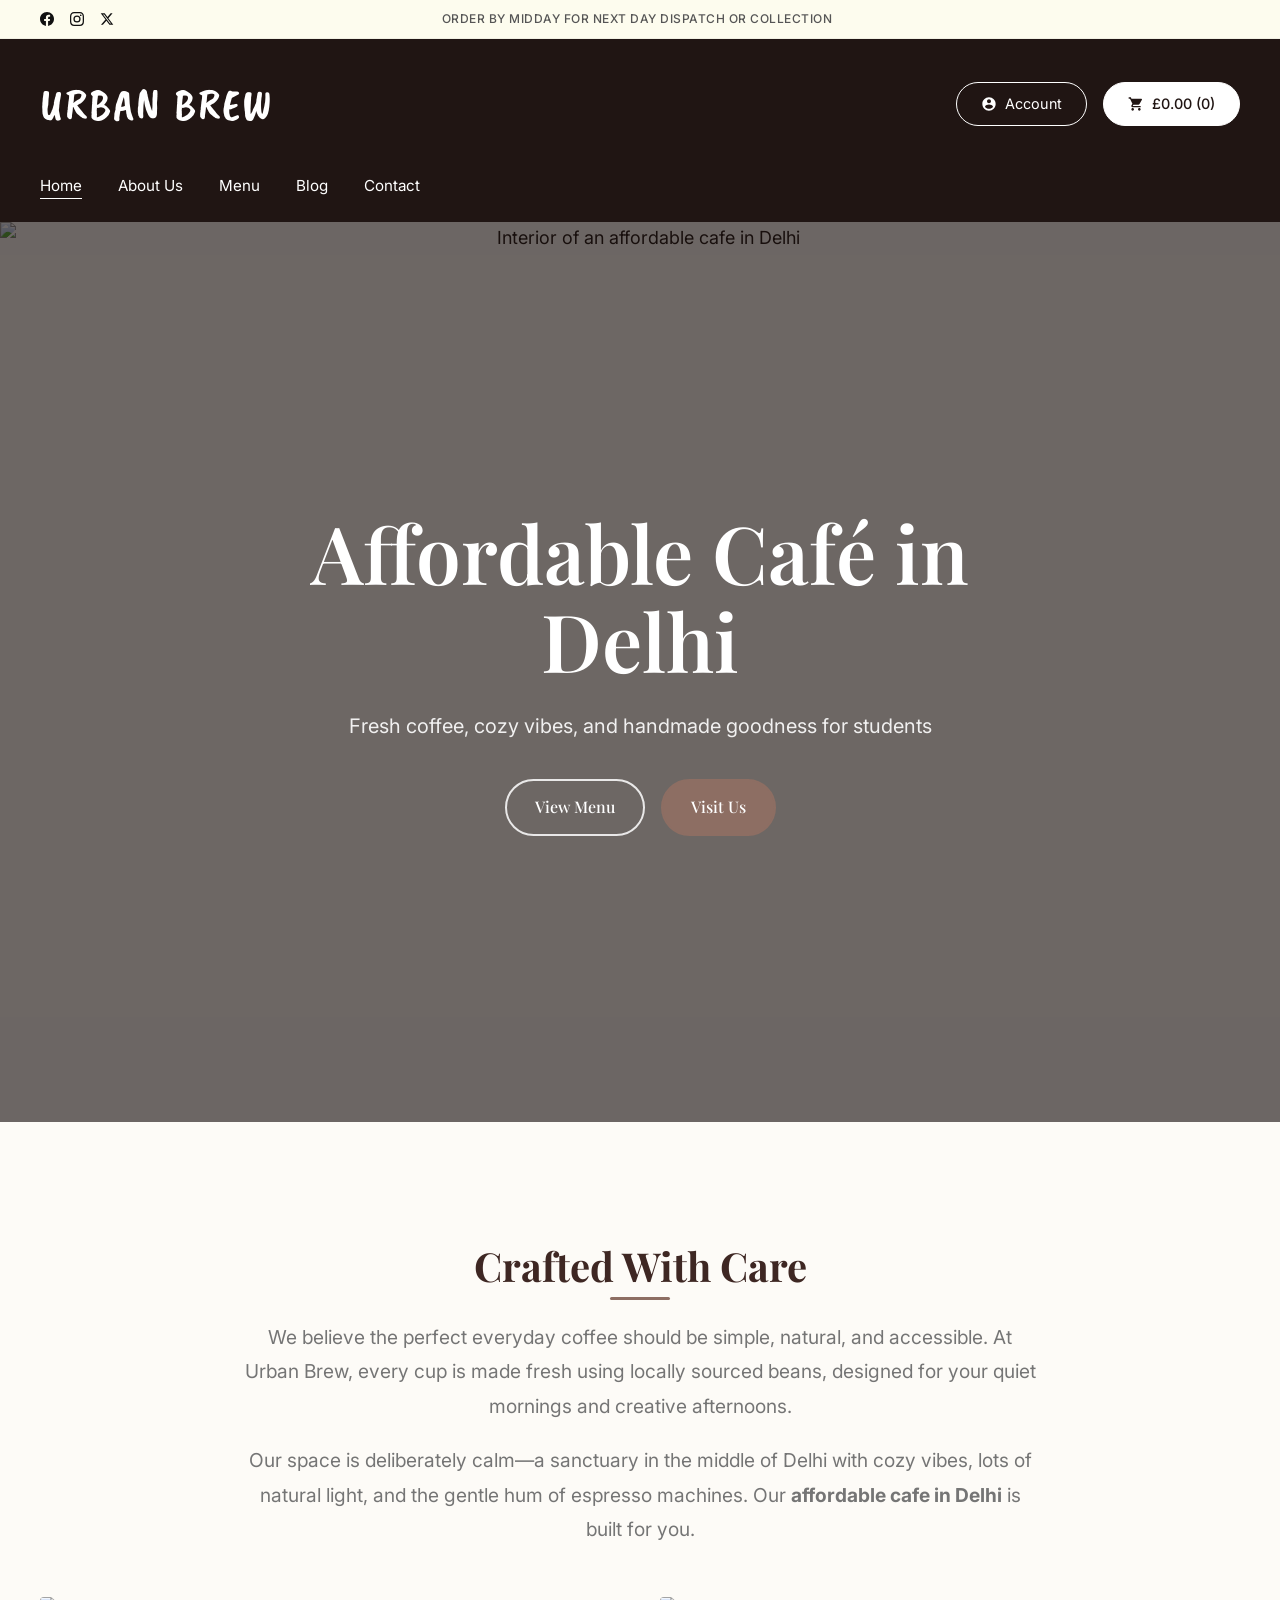
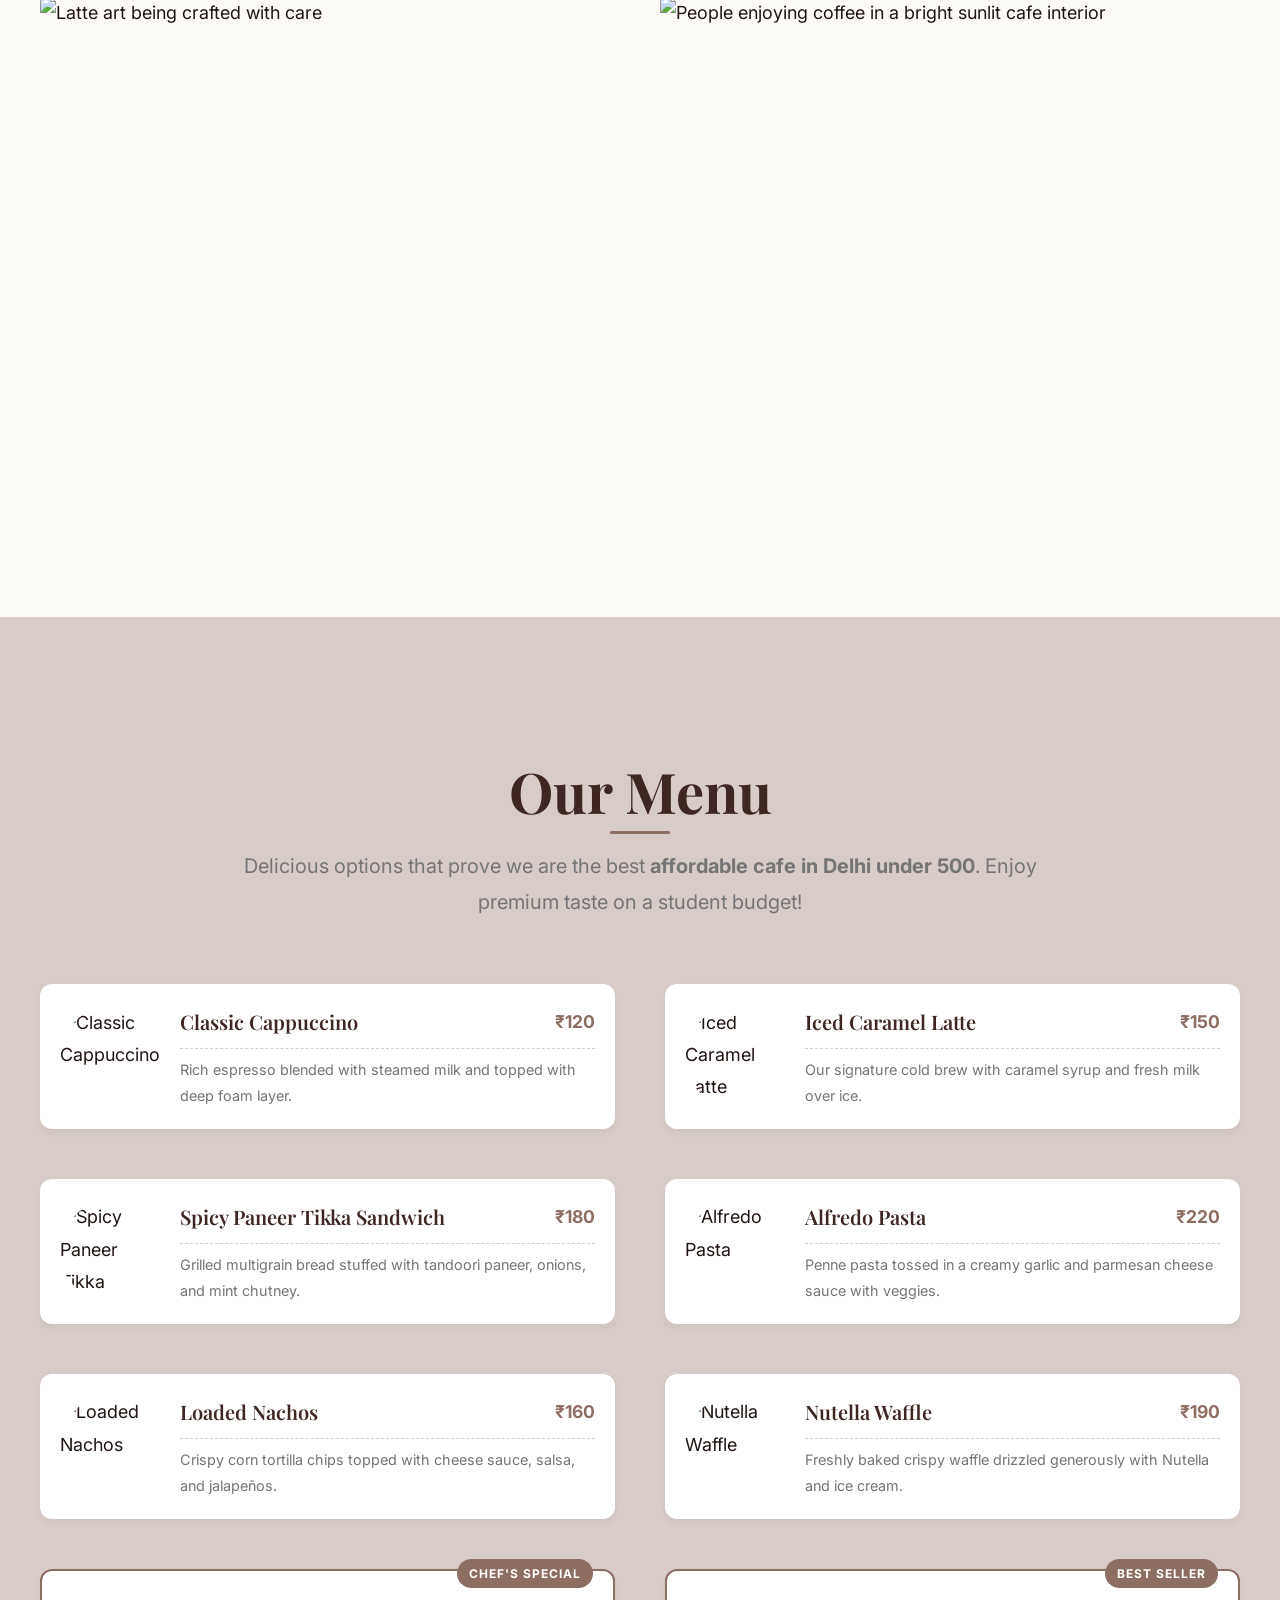
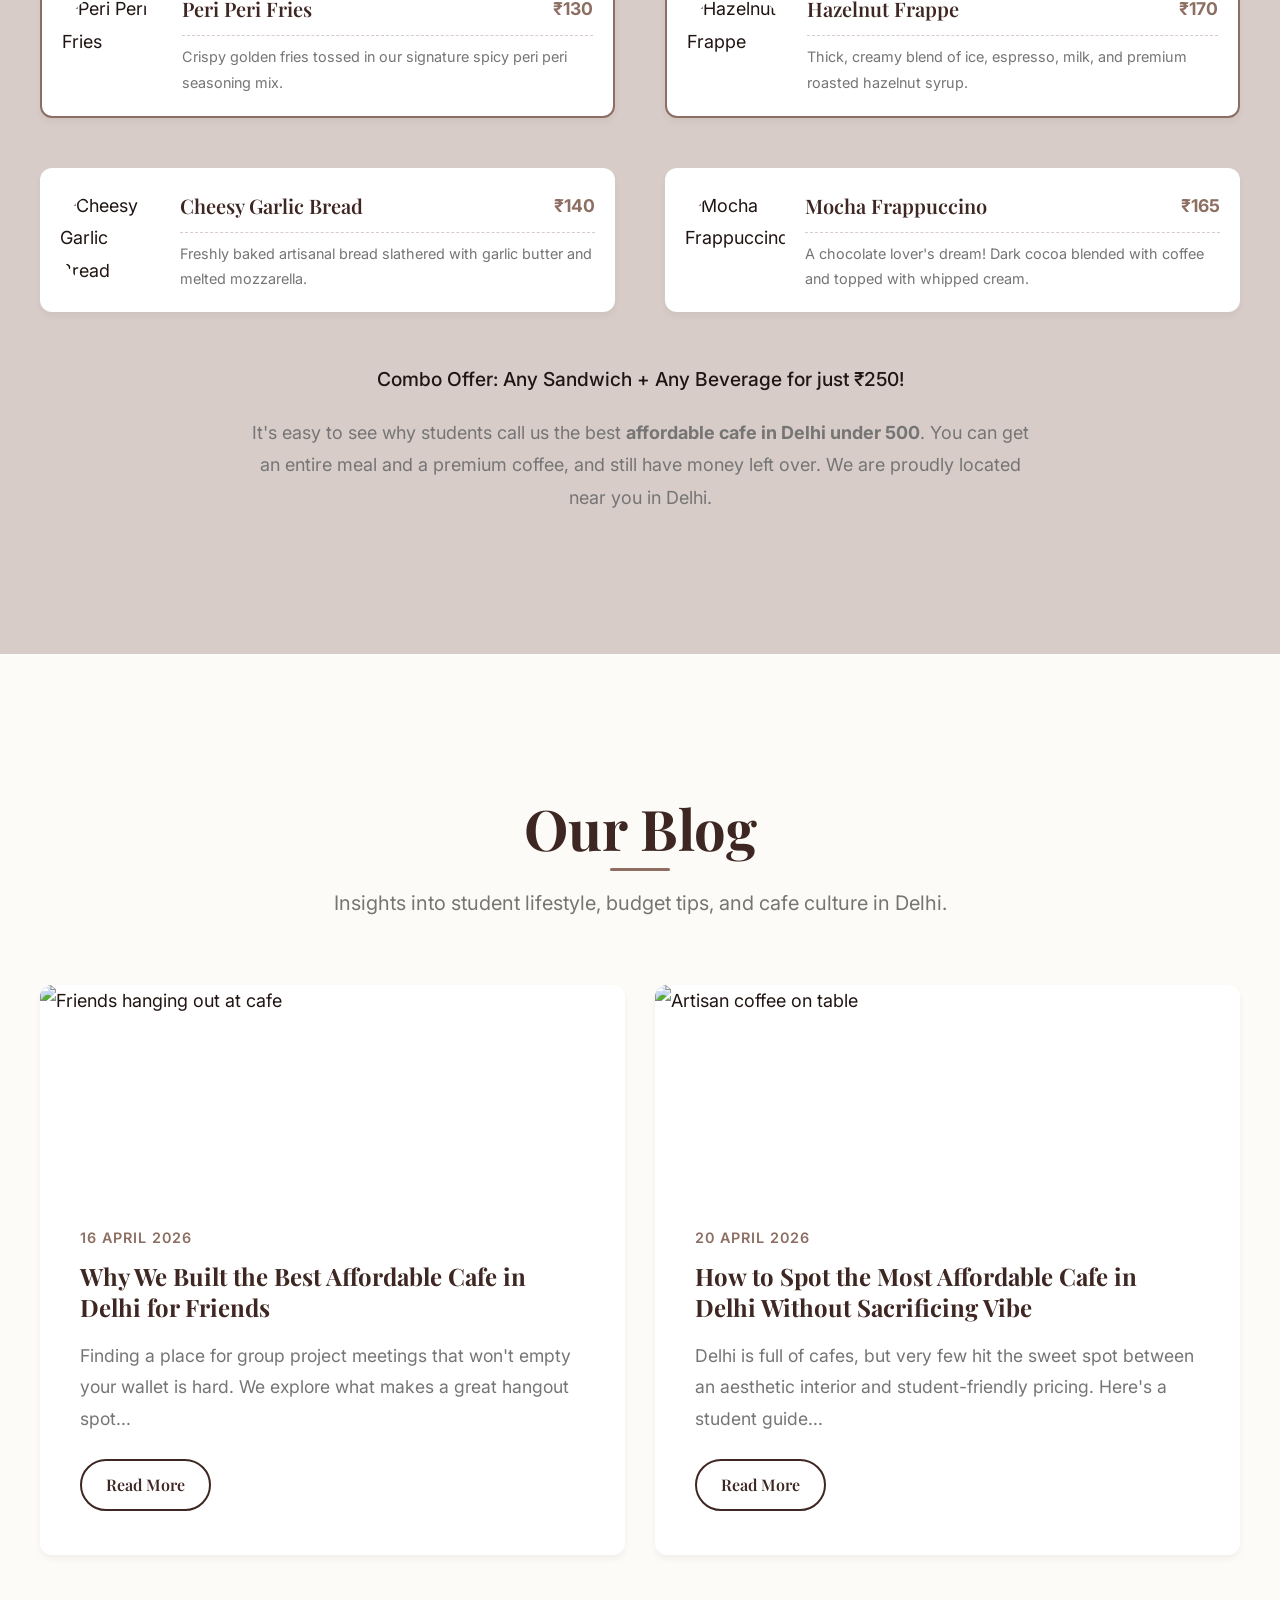
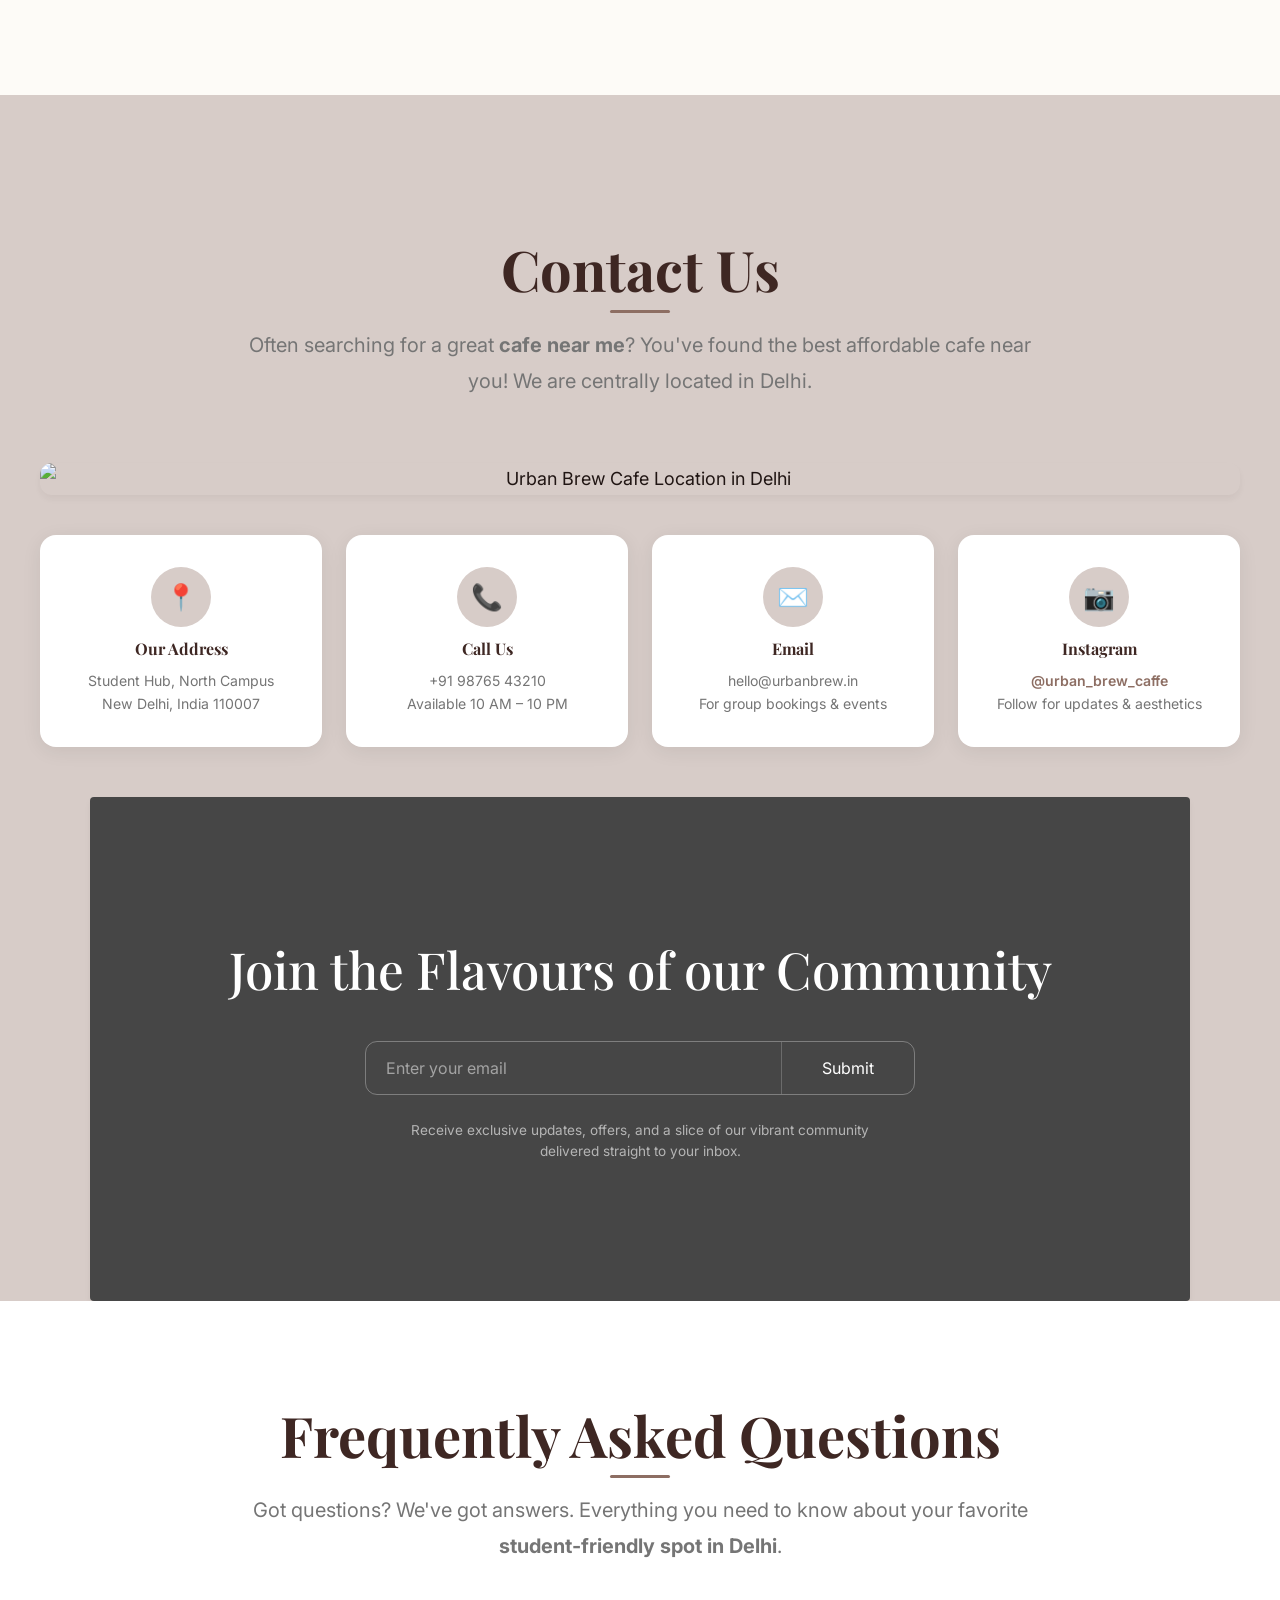
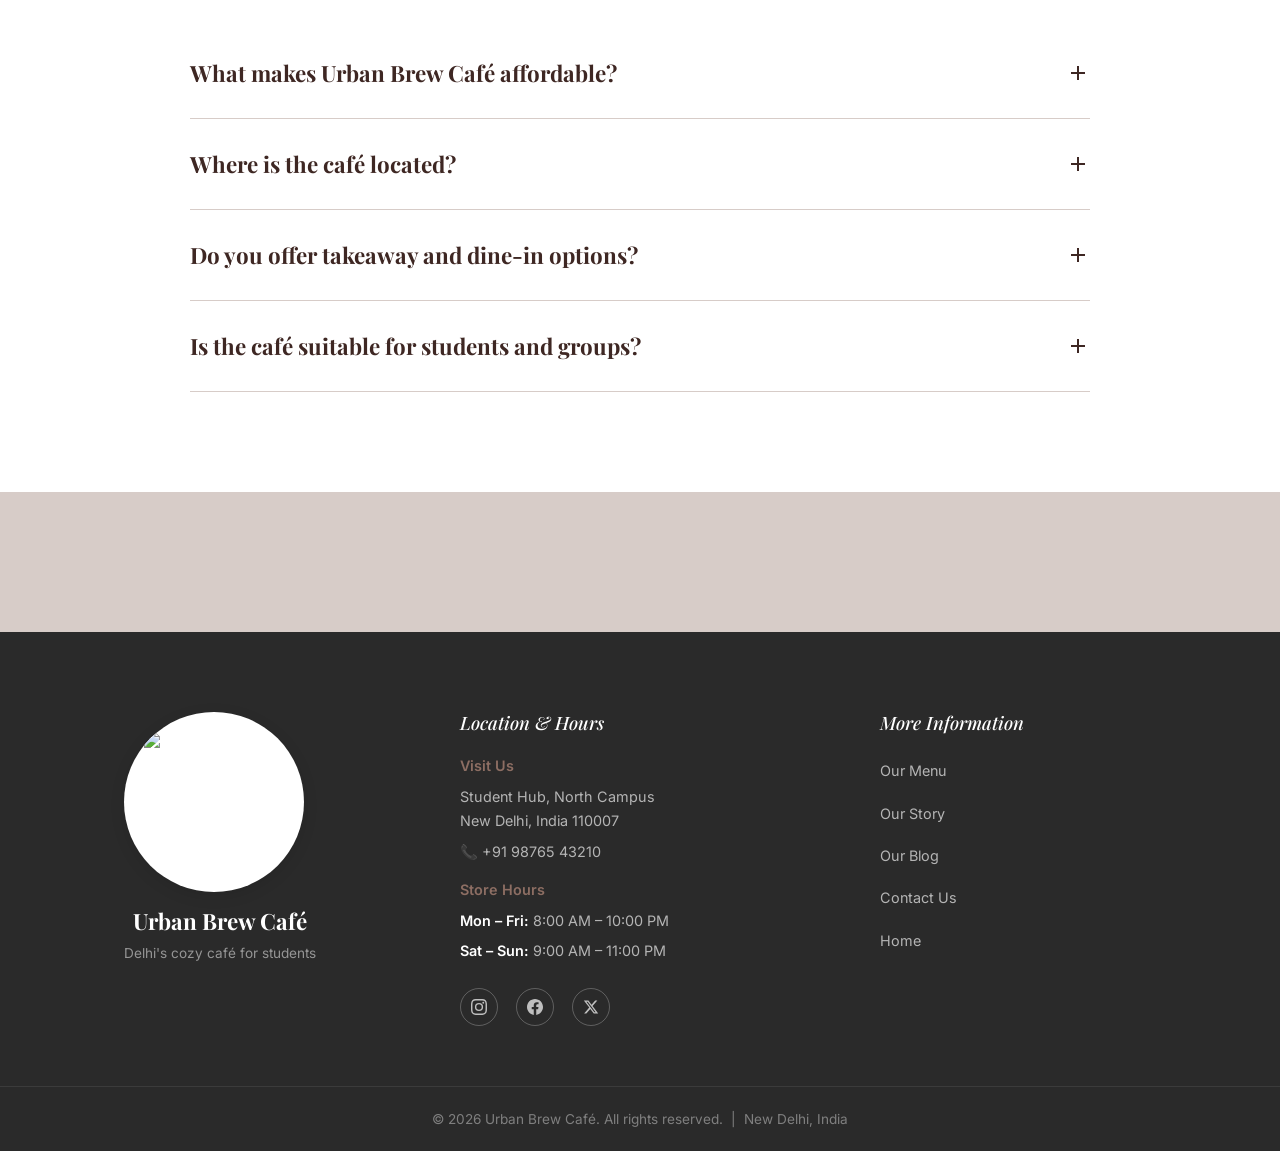
==== commit 36964d58: "Refine FAQ keywords to avoid duplication and sound more natural" ====
--- a/index.html
+++ b/index.html
@@ -432,7 +432,7 @@
             <div class="container">
                 <div class="text-center">
                     <h2 class="section-title">Frequently Asked Questions</h2>
-                    <p class="section-subtitle">Got questions? We've got answers. Everything you need to know about your favorite <strong>affordable cafe in Delhi</strong>.</p>
+                    <p class="section-subtitle">Got questions? We've got answers. Everything you need to know about your favorite <strong>student-friendly spot in Delhi</strong>.</p>
                 </div>
 
                 <div class="faq-container">
@@ -476,7 +476,7 @@
                             <span class="faq-toggle-icon"></span>
                         </button>
                         <div class="faq-answer">
-                            <p>Yes, the café provides a comfortable environment ideal for studying and socializing. We have plenty of power outlets and free Wi-Fi, making us the perfect <strong>affordable cafe in Delhi</strong> for student groups.</p>
+                            <p>Yes, the café provides a comfortable environment ideal for studying and socializing. We have plenty of power outlets and free Wi-Fi, making us the perfect <strong>budget-friendly hang out</strong> for student groups.</p>
                         </div>
                     </div>
                 </div>
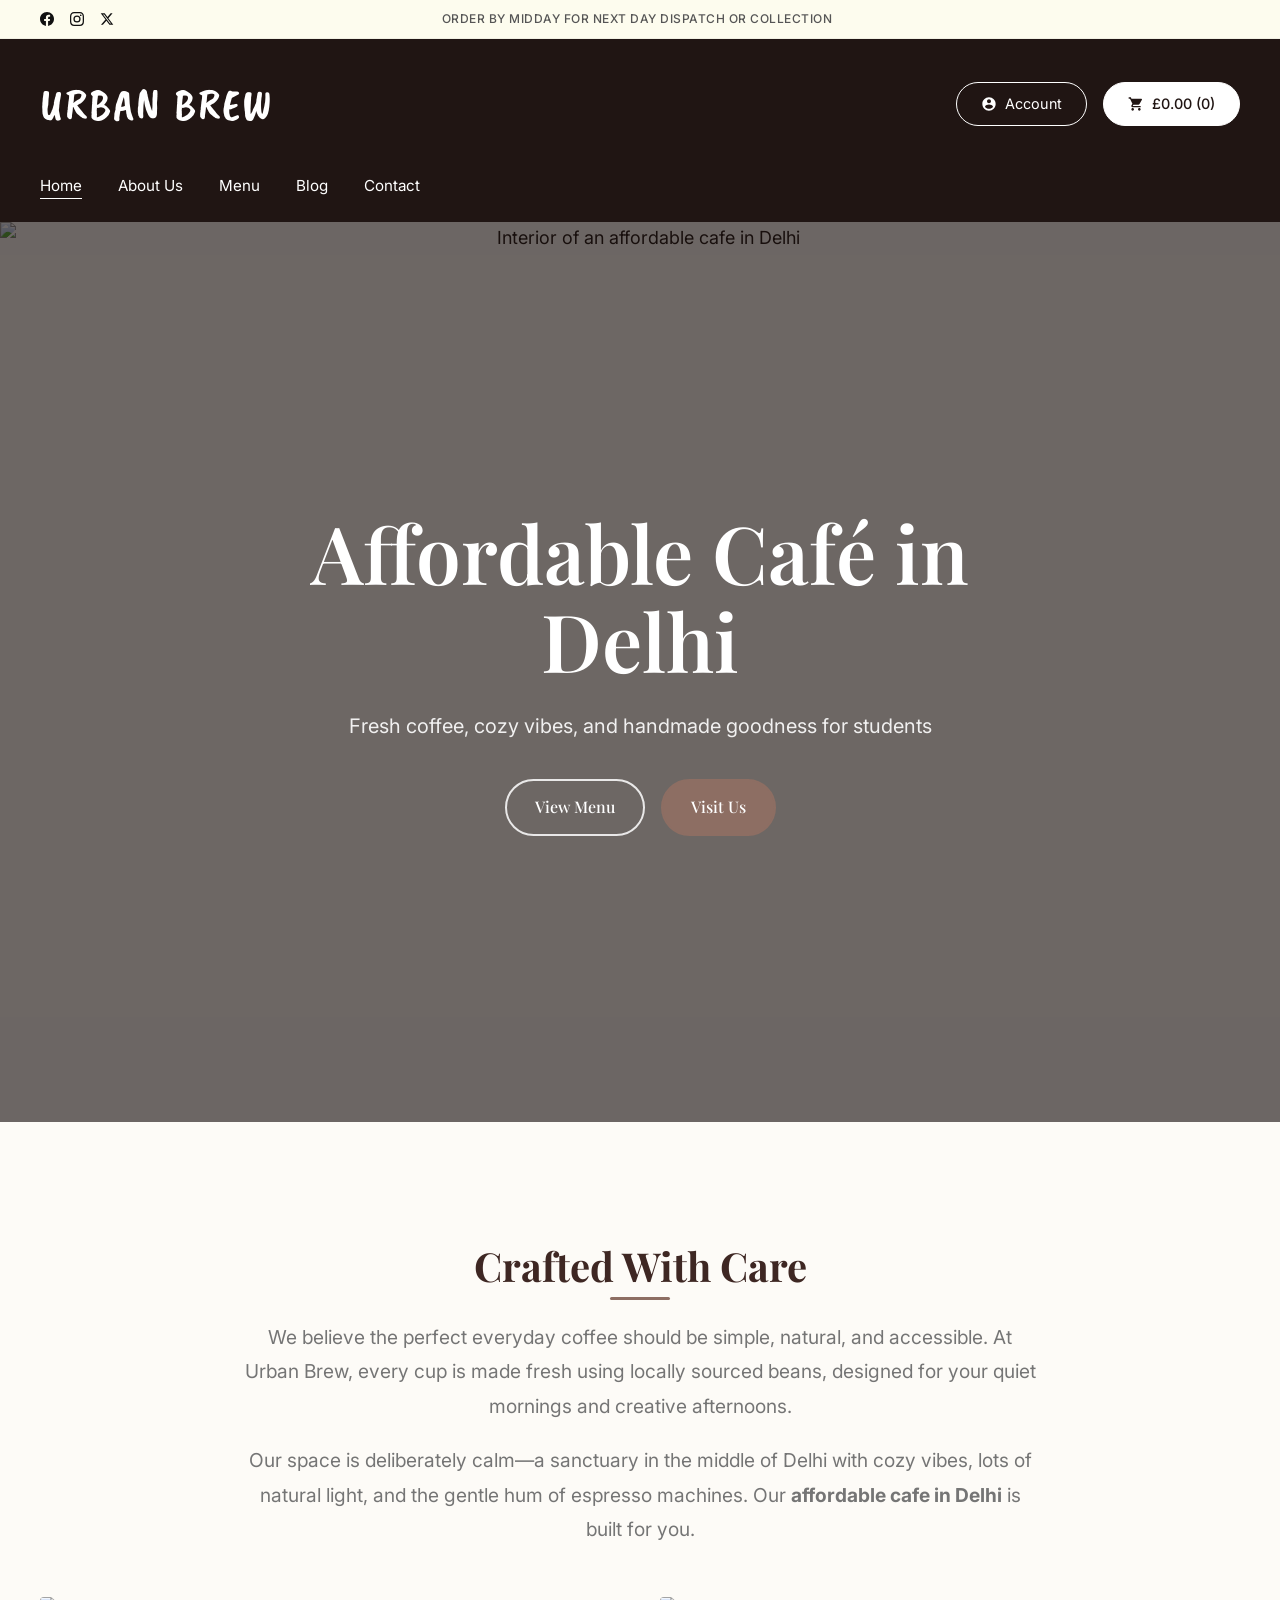
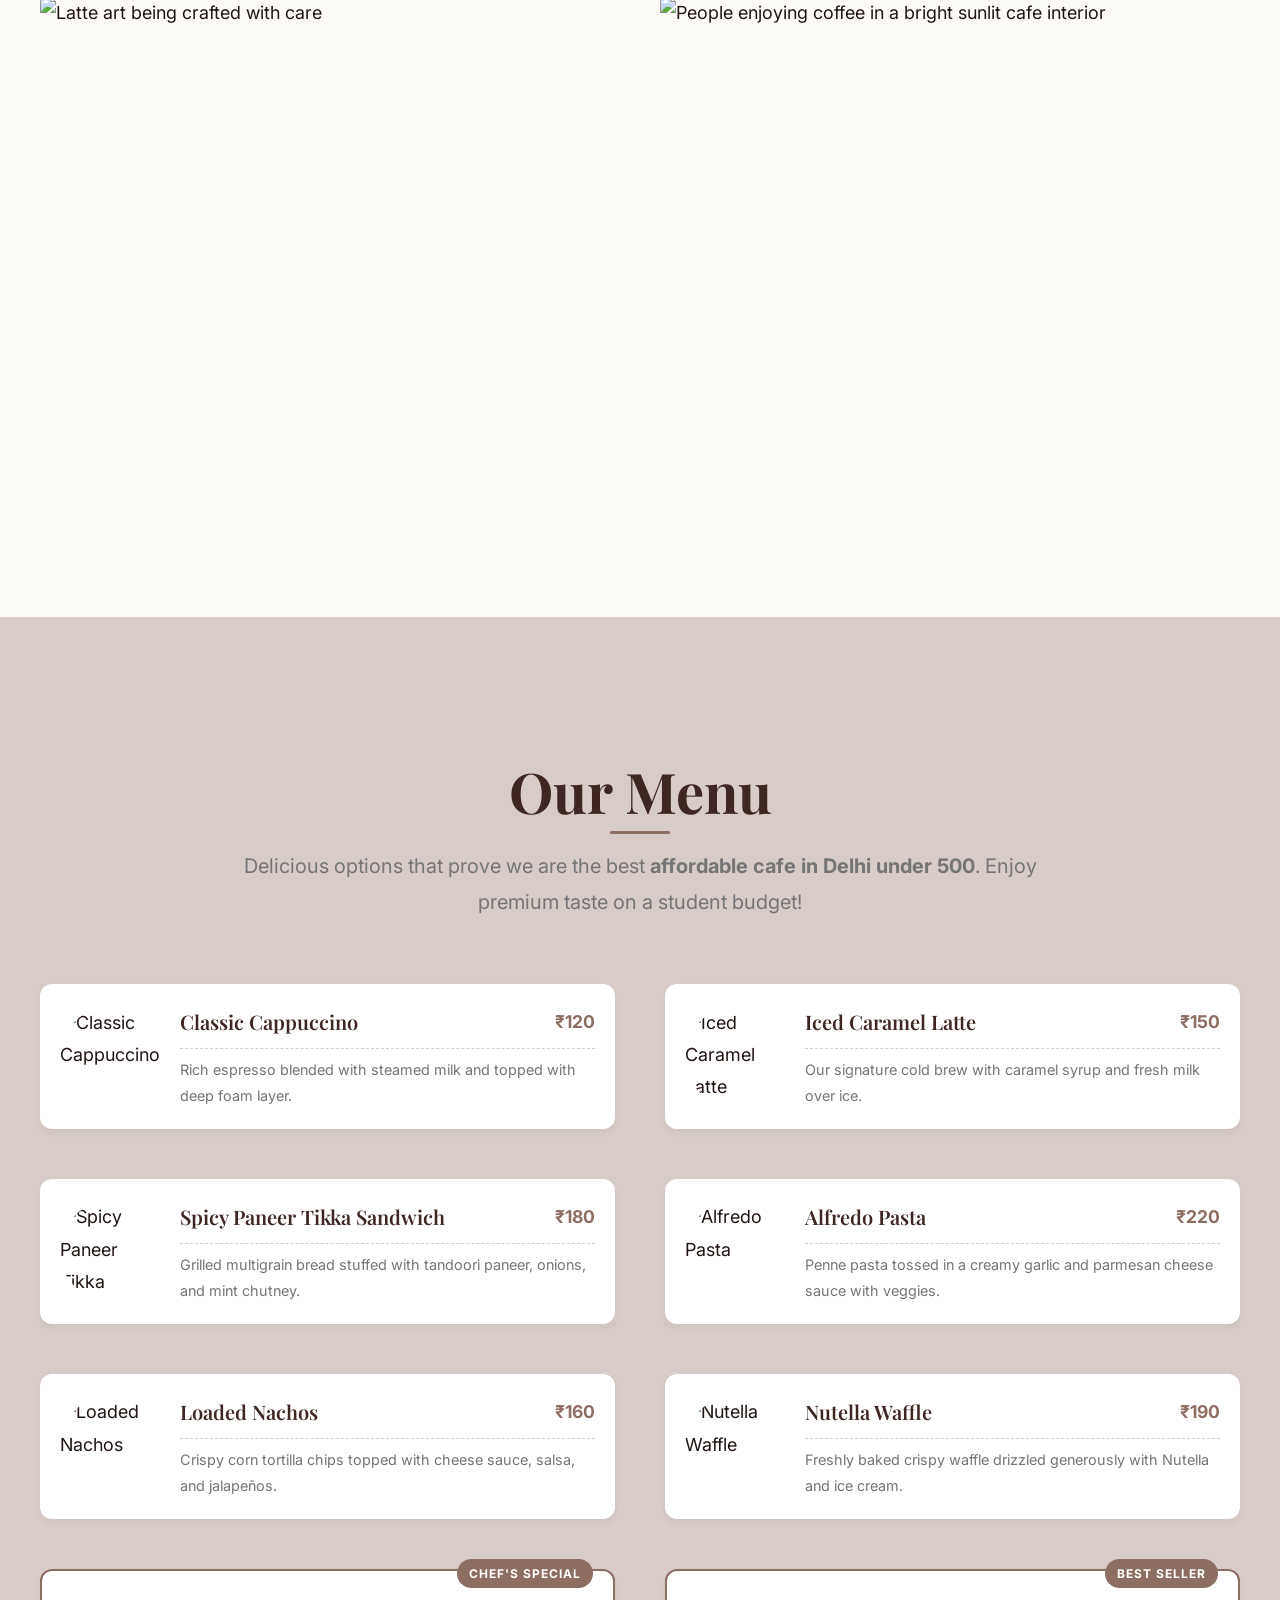
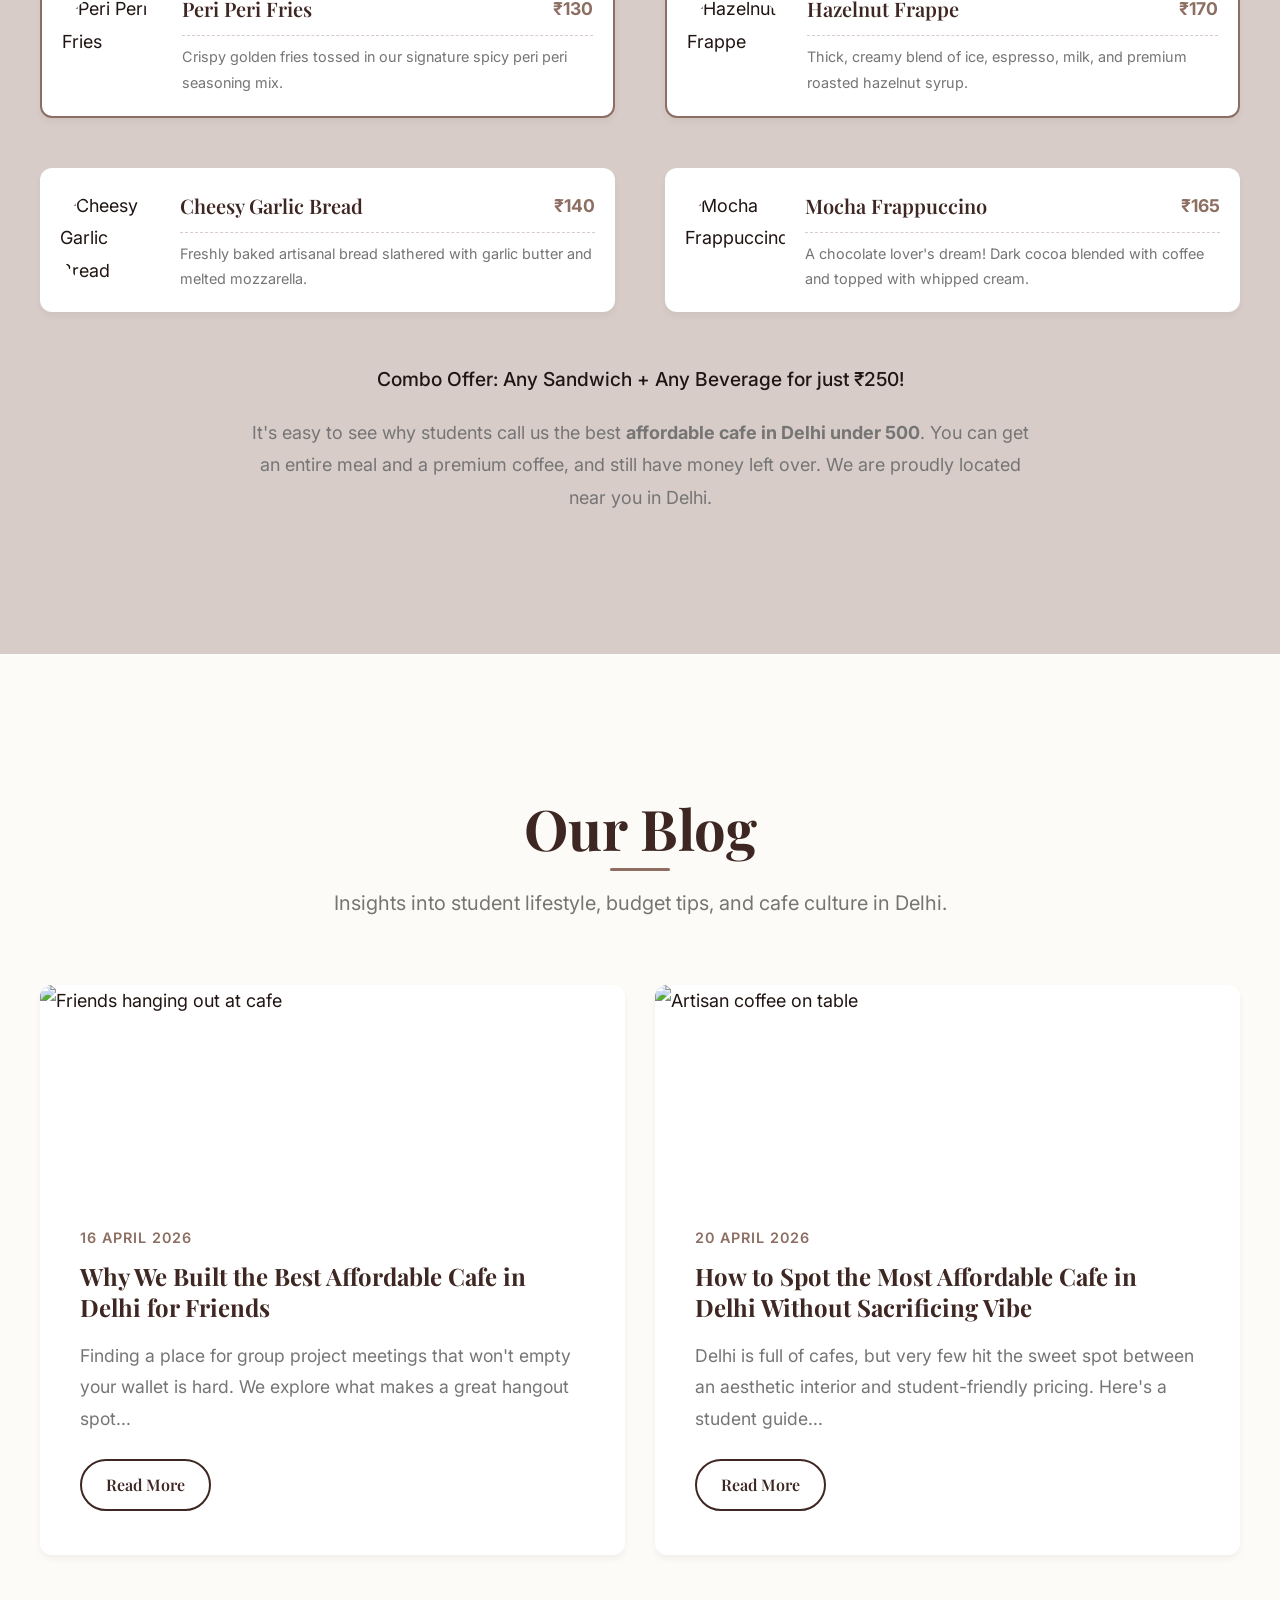
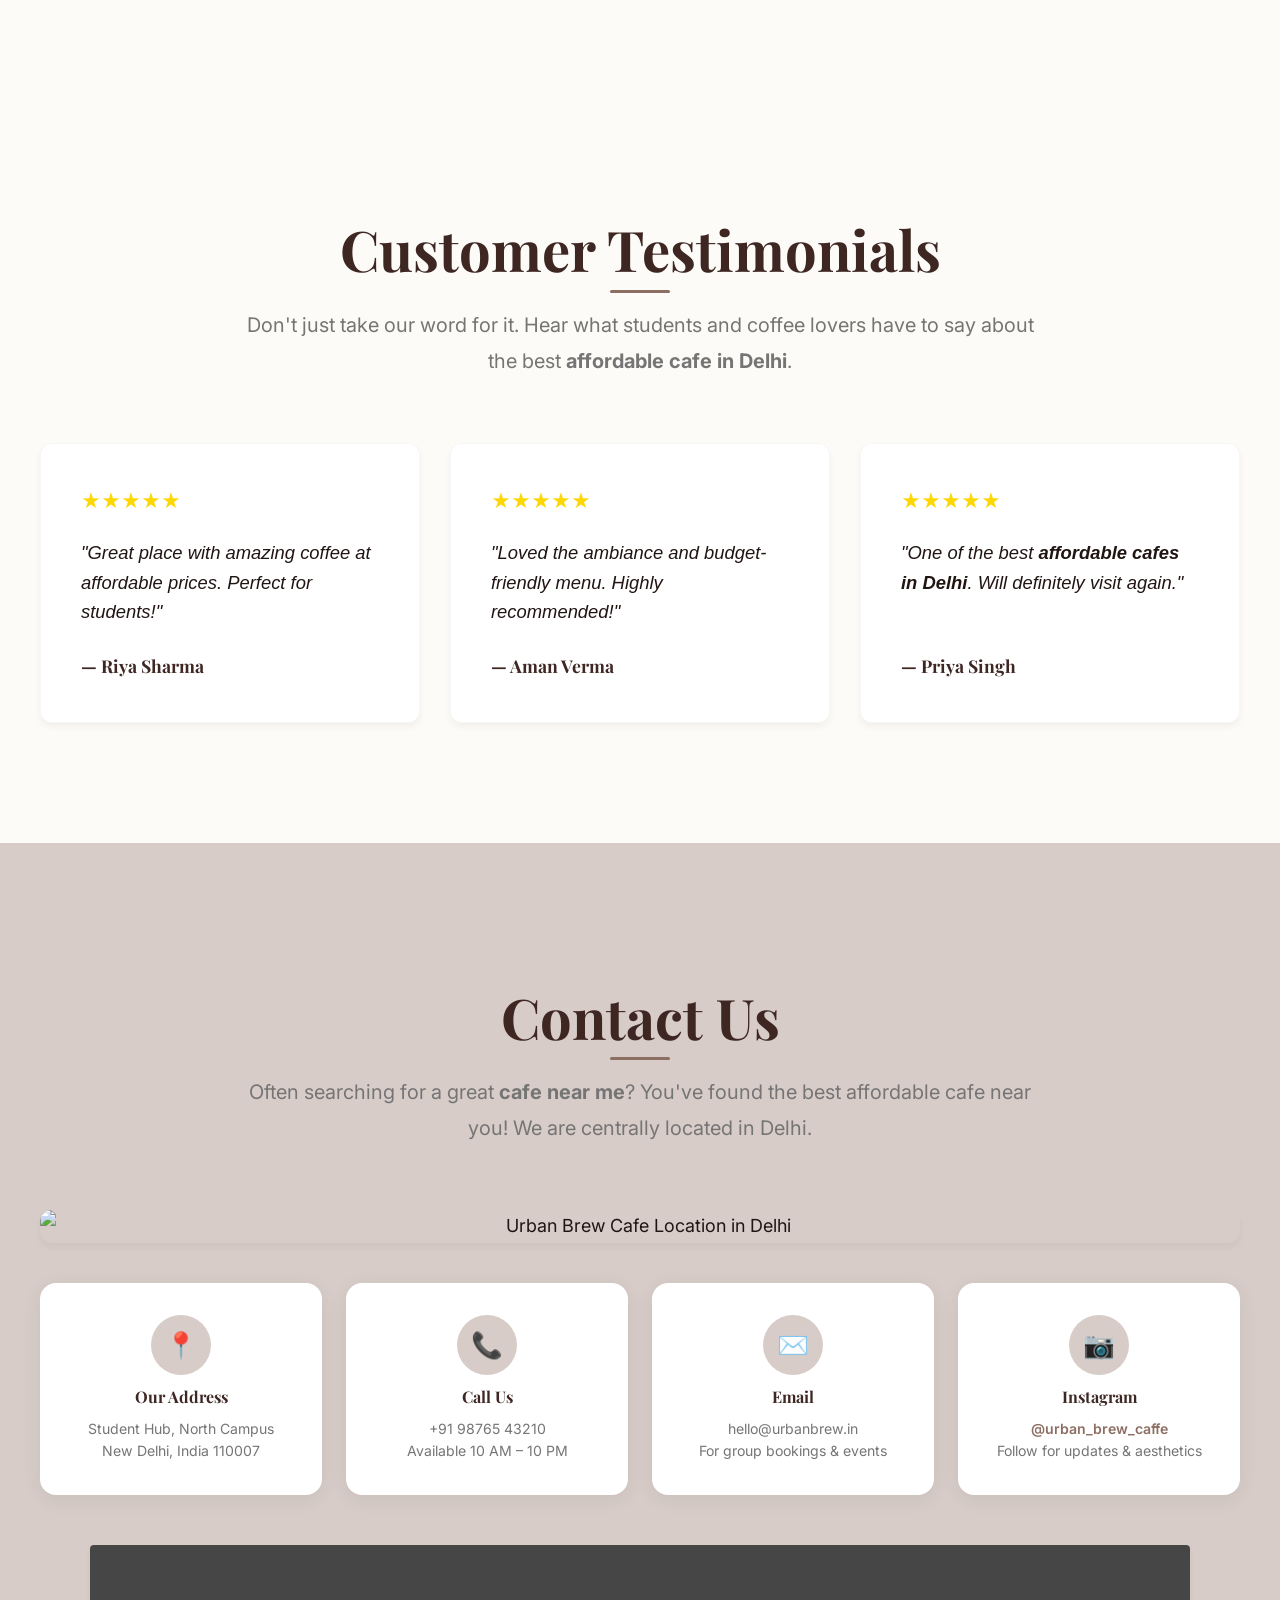
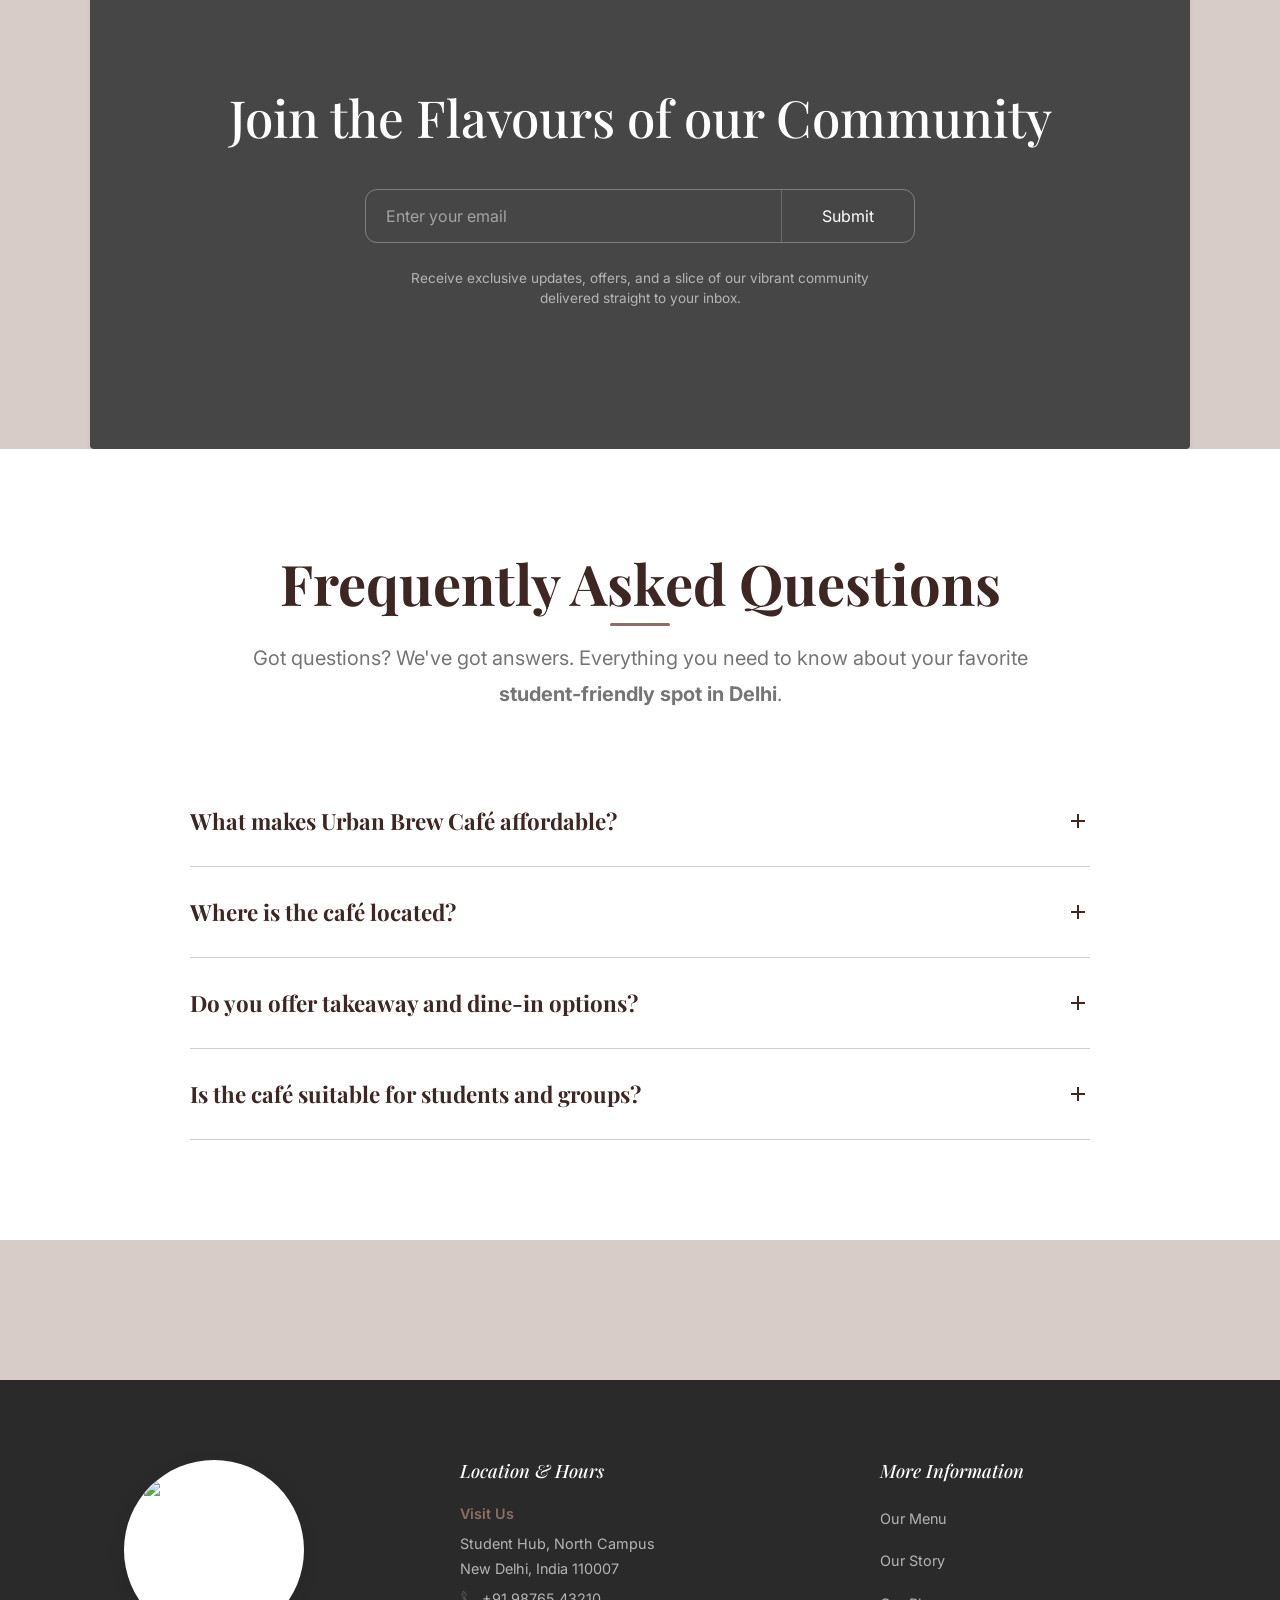
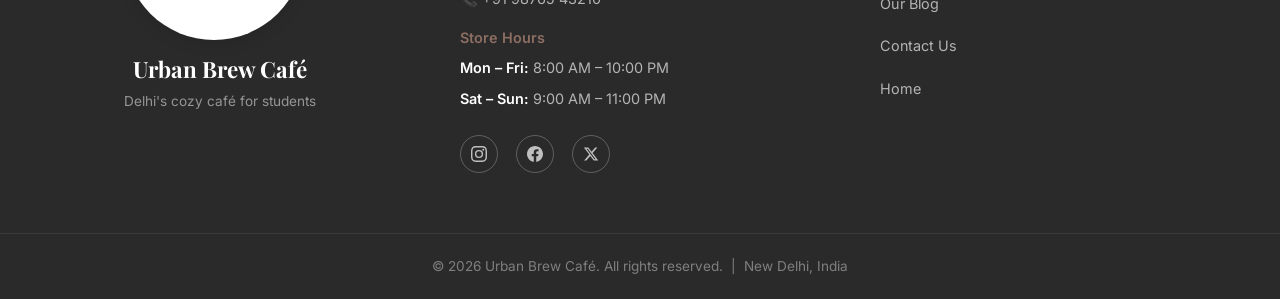
==== commit 8ba8fbab: "Add Customer Testimonials section with modern card layout" ====
--- a/index.html
+++ b/index.html
@@ -385,6 +385,39 @@
                             </div>
                         </div>
                     </a>
+                </div>
+            </div>
+        </section>
+
+        <!-- Testimonials Section -->
+        <section class="section testimonials-section" id="testimonials">
+            <div class="container">
+                <div class="text-center">
+                    <h2 class="section-title">Customer Testimonials</h2>
+                    <p class="section-subtitle">Don't just take our word for it. Hear what students and coffee lovers have to say about the best <strong>affordable cafe in Delhi</strong>.</p>
+                </div>
+
+                <div class="testimonials-grid">
+                    <!-- Testimonial 1 -->
+                    <div class="testimonial-card">
+                        <div class="stars">★★★★★</div>
+                        <p class="testimonial-content">"Great place with amazing coffee at affordable prices. Perfect for students!"</p>
+                        <span class="testimonial-author">Riya Sharma</span>
+                    </div>
+
+                    <!-- Testimonial 2 -->
+                    <div class="testimonial-card">
+                        <div class="stars">★★★★★</div>
+                        <p class="testimonial-content">"Loved the ambiance and budget-friendly menu. Highly recommended!"</p>
+                        <span class="testimonial-author">Aman Verma</span>
+                    </div>
+
+                    <!-- Testimonial 3 -->
+                    <div class="testimonial-card">
+                        <div class="stars">★★★★★</div>
+                        <p class="testimonial-content">"One of the best <strong>affordable cafes in Delhi</strong>. Will definitely visit again."</p>
+                        <span class="testimonial-author">Priya Singh</span>
+                    </div>
                 </div>
             </div>
         </section>
--- a/css/styles.css
+++ b/css/styles.css
@@ -1009,3 +1009,75 @@
     font-size: 1rem;
   }
 }
+
+/* Testimonials Section */
+.testimonials-section {
+  padding: 120px 0;
+  background-color: var(--color-light);
+}
+
+.testimonials-grid {
+  display: grid;
+  grid-template-columns: repeat(3, 1fr);
+  gap: 30px;
+  margin-top: 50px;
+}
+
+.testimonial-card {
+  background: var(--color-white);
+  padding: 40px;
+  border-radius: var(--border-radius);
+  box-shadow: var(--shadow-sm);
+  display: flex;
+  flex-direction: column;
+  height: 100%;
+  transition: var(--transition);
+  border: 1px solid rgba(0,0,0,0.03);
+}
+
+.testimonial-card:hover {
+  transform: translateY(-8px);
+  box-shadow: var(--shadow-md);
+}
+
+.stars {
+  color: #FFD700;
+  font-size: 1.2rem;
+  margin-bottom: 20px;
+}
+
+.testimonial-content {
+  font-style: italic;
+  color: var(--color-dark);
+  font-size: 1.15rem;
+  line-height: 1.6;
+  margin-bottom: 24px;
+  flex: 1;
+}
+
+.testimonial-author {
+  font-family: var(--font-heading);
+  font-weight: 700;
+  color: var(--color-primary);
+  font-size: 1.1rem;
+}
+
+.testimonial-author::before {
+  content: '— ';
+}
+
+@media (max-width: 992px) {
+  .testimonials-grid {
+    grid-template-columns: repeat(2, 1fr);
+  }
+}
+
+@media (max-width: 768px) {
+  .testimonials-grid {
+    grid-template-columns: 1fr;
+  }
+  
+  .testimonial-card {
+    padding: 30px;
+  }
+}
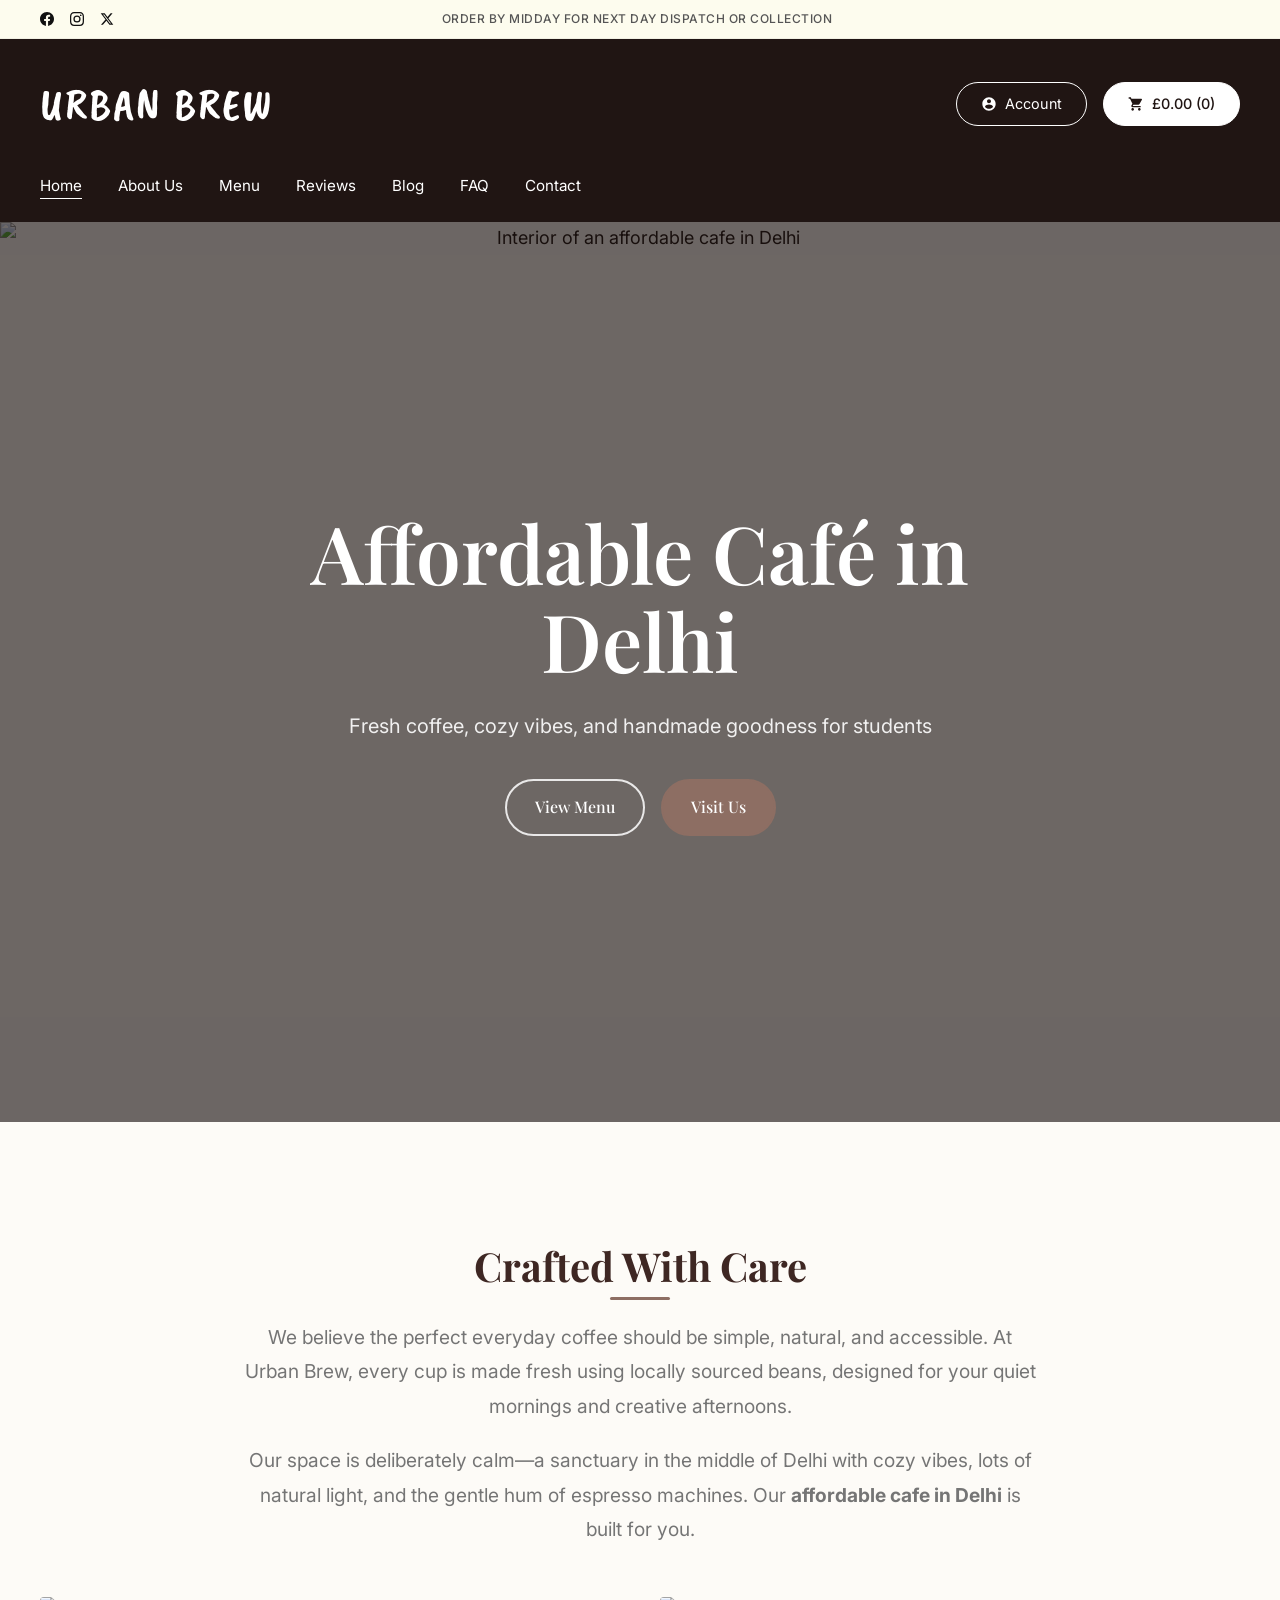
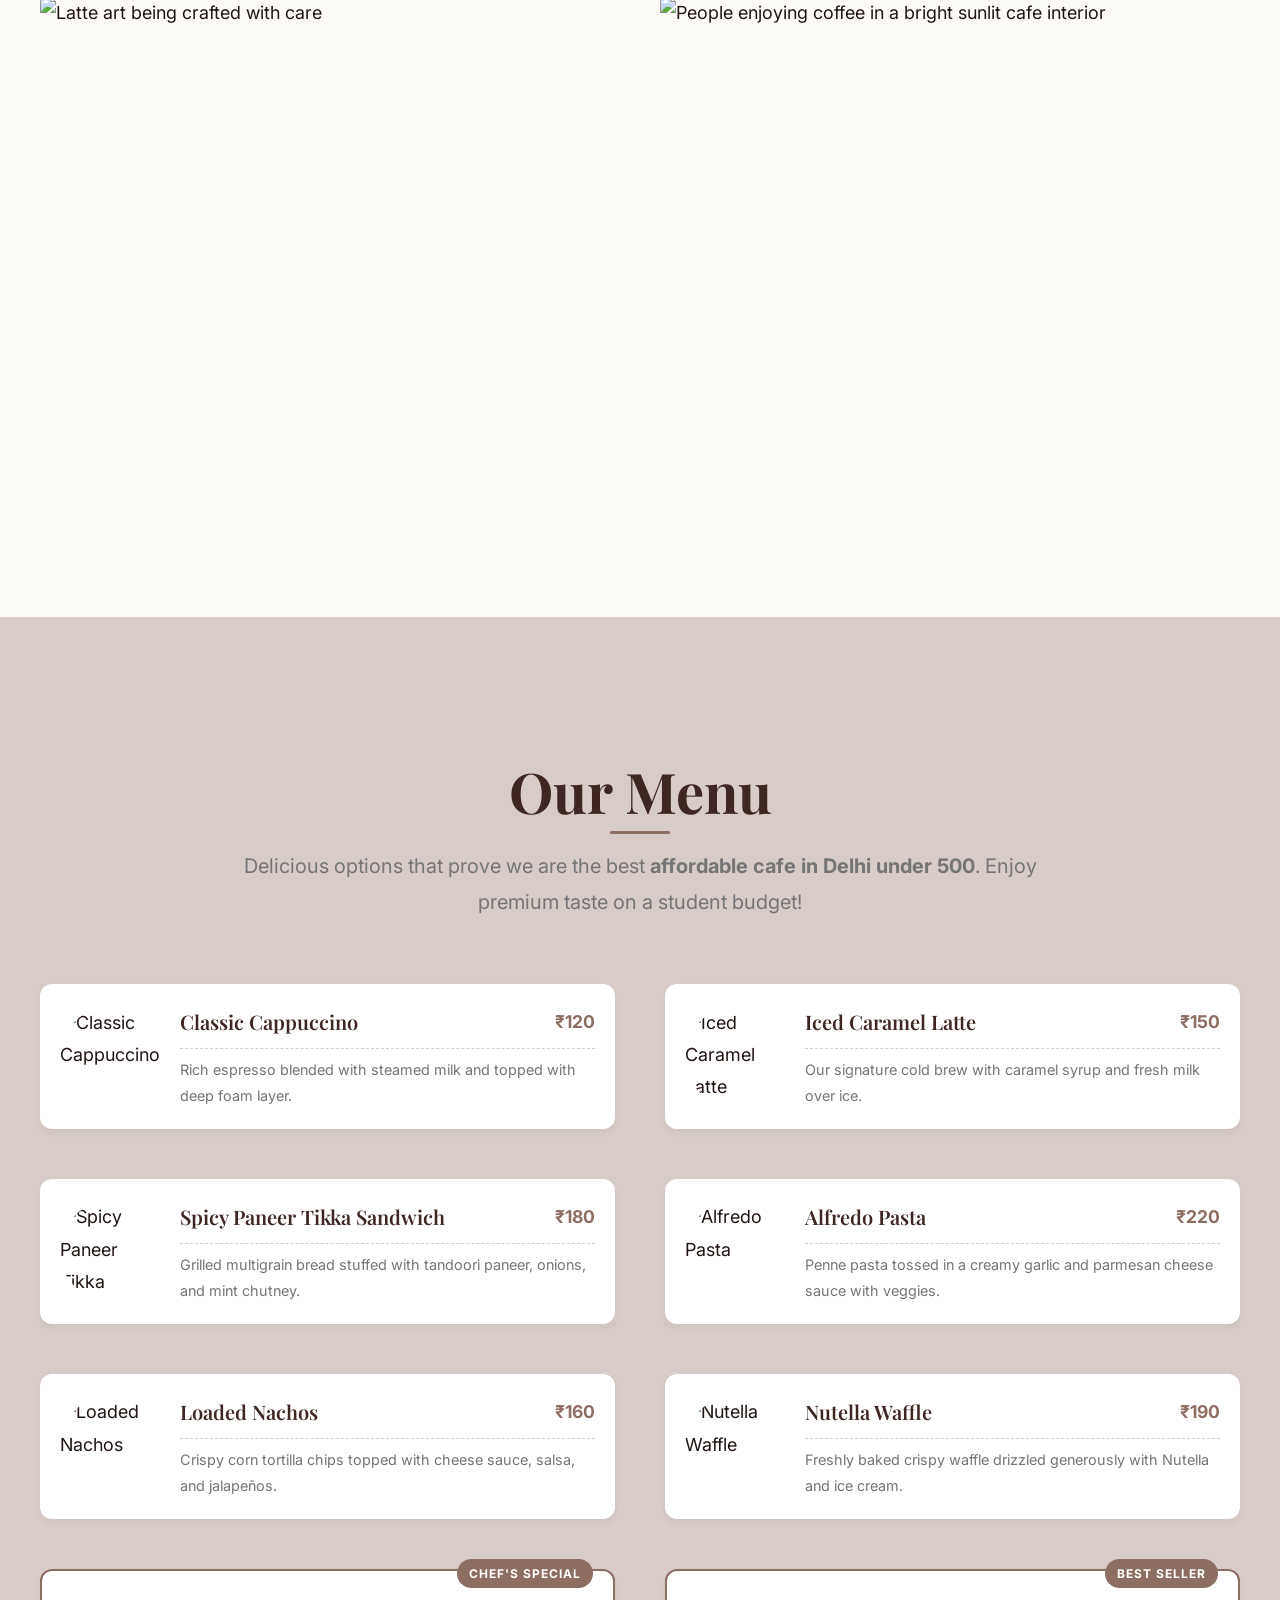
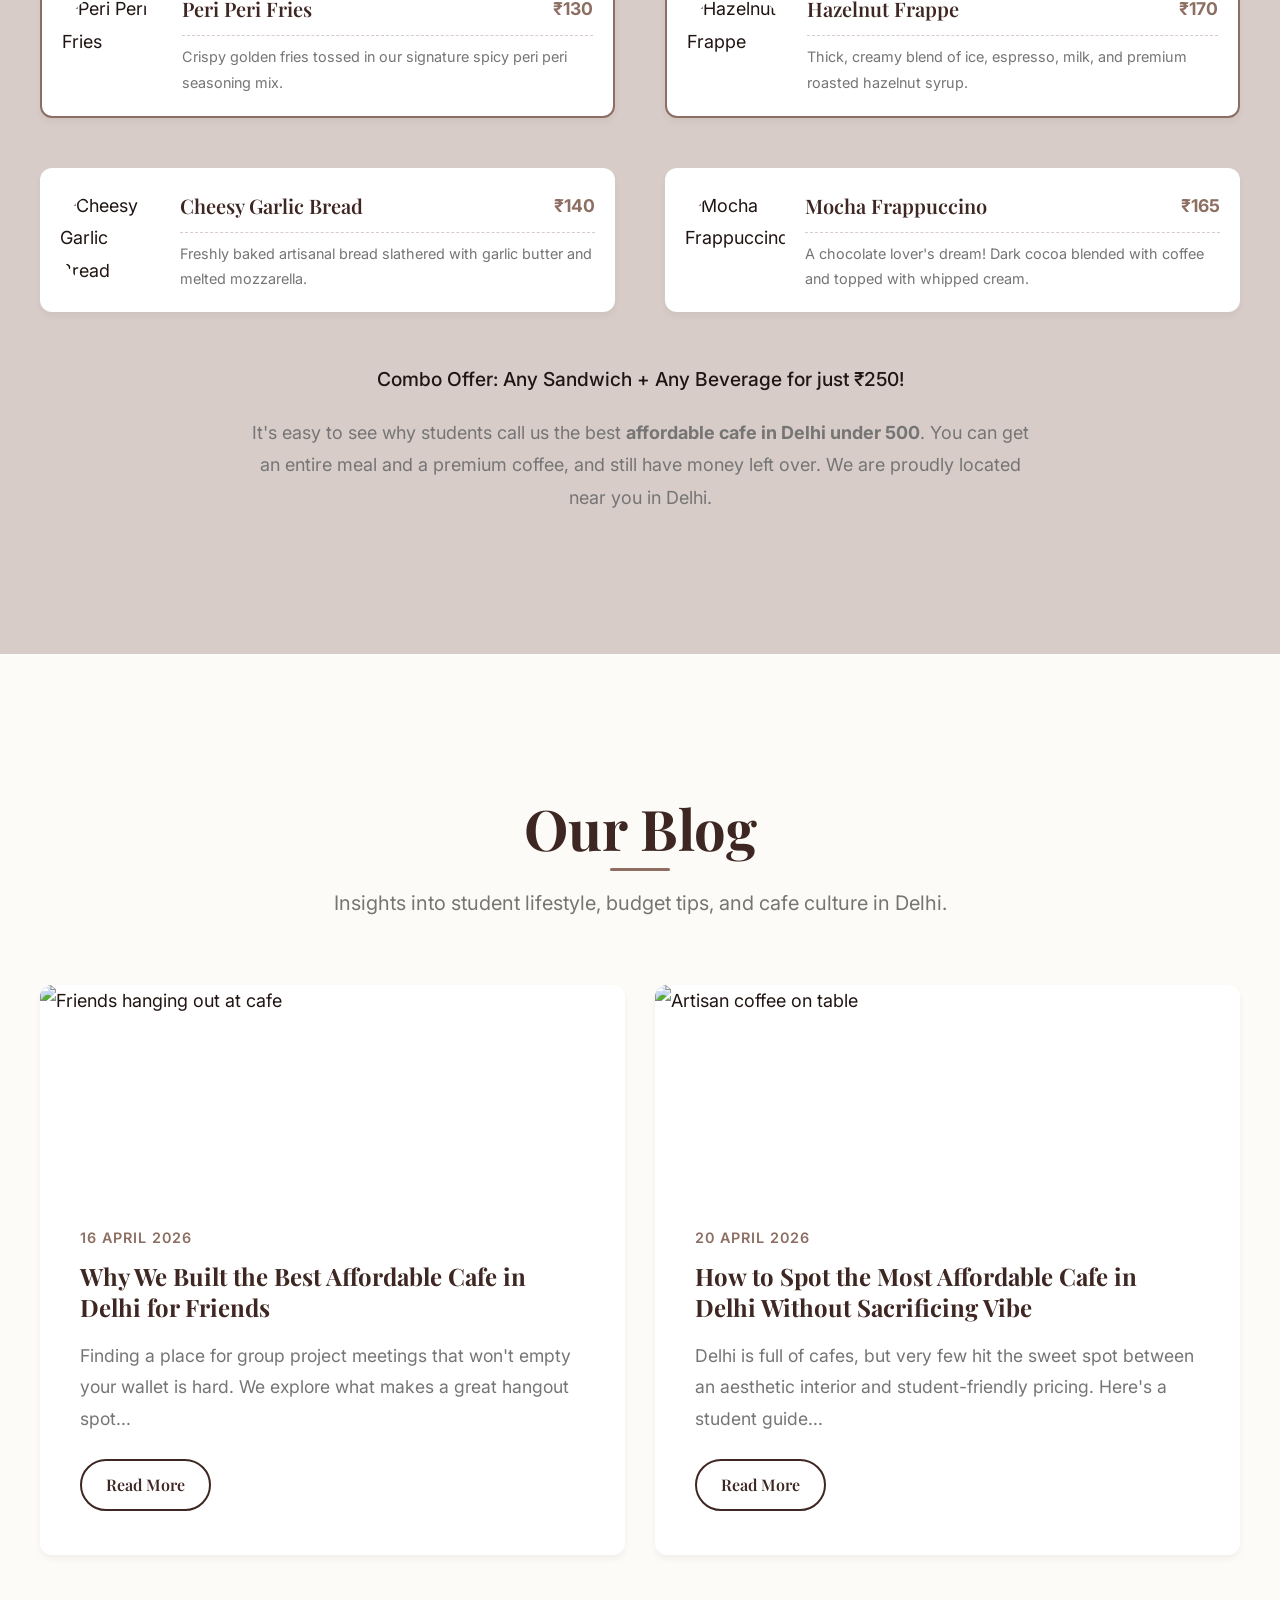
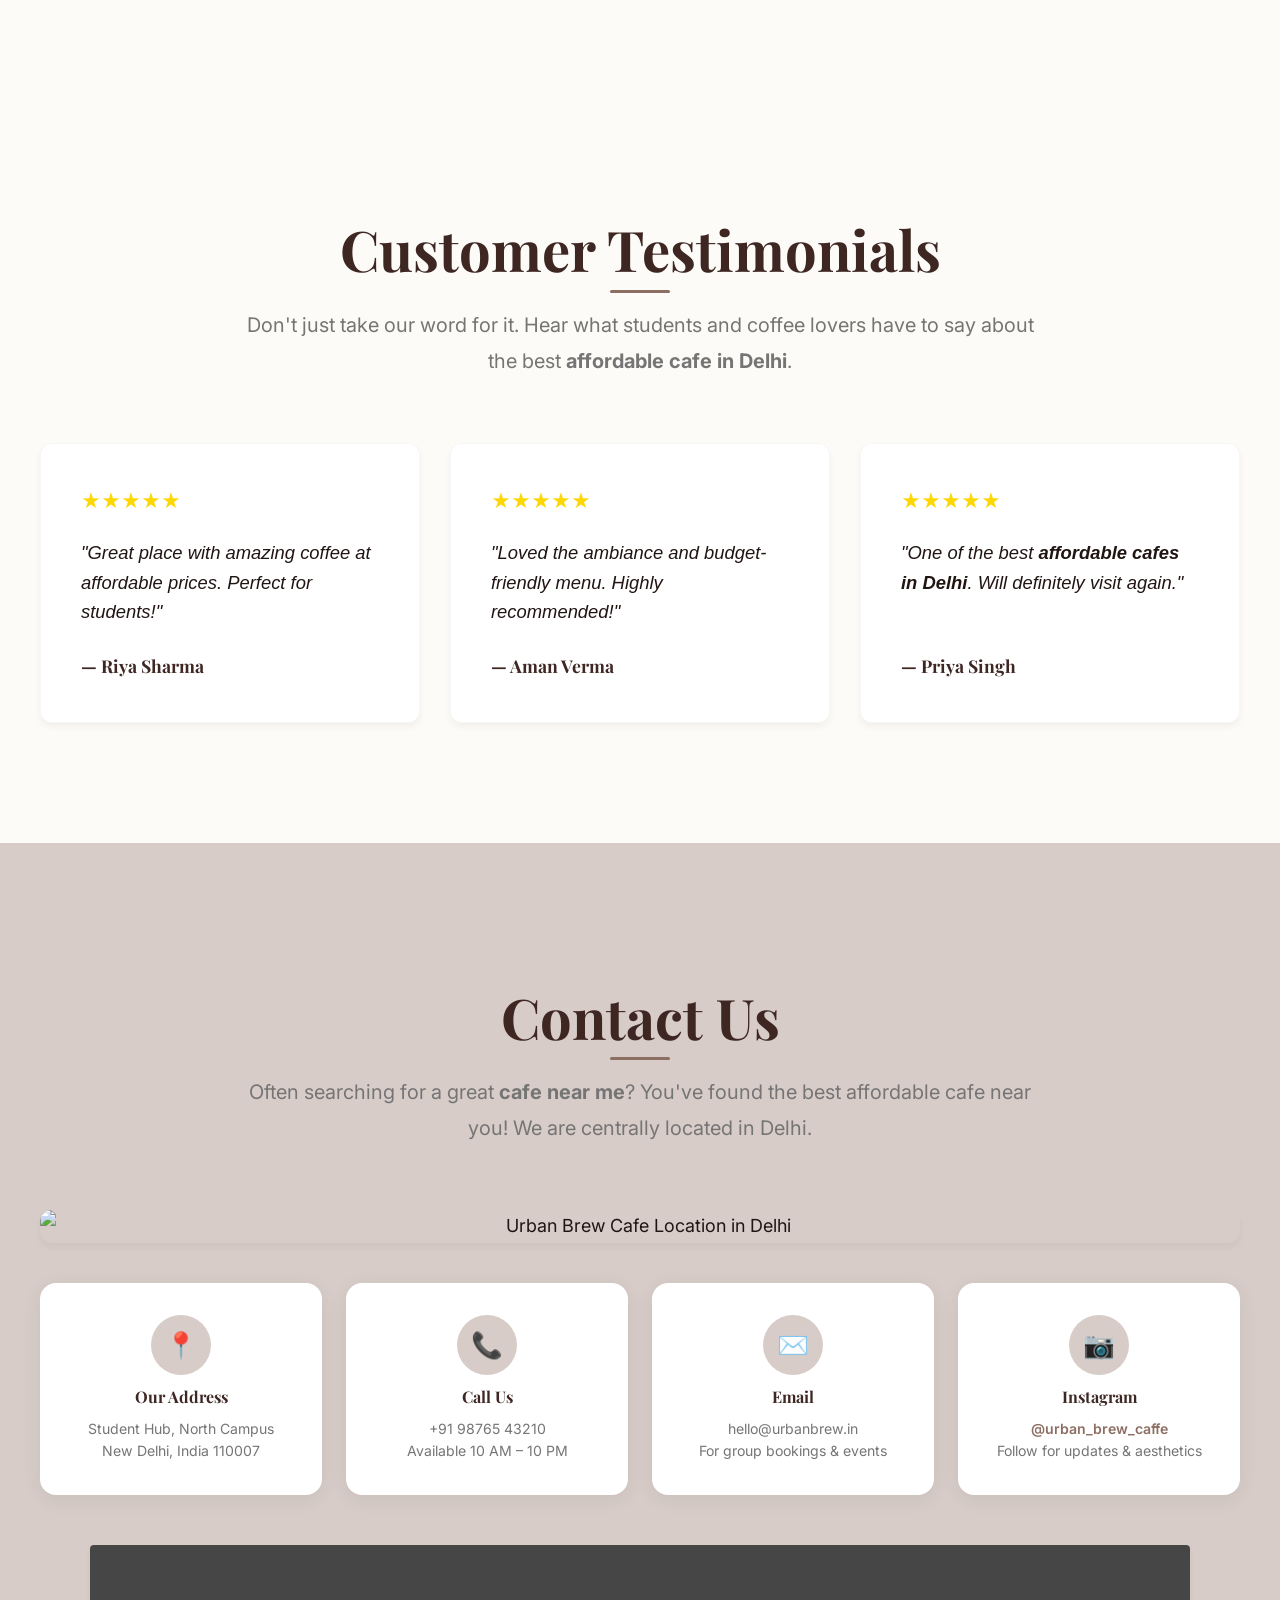
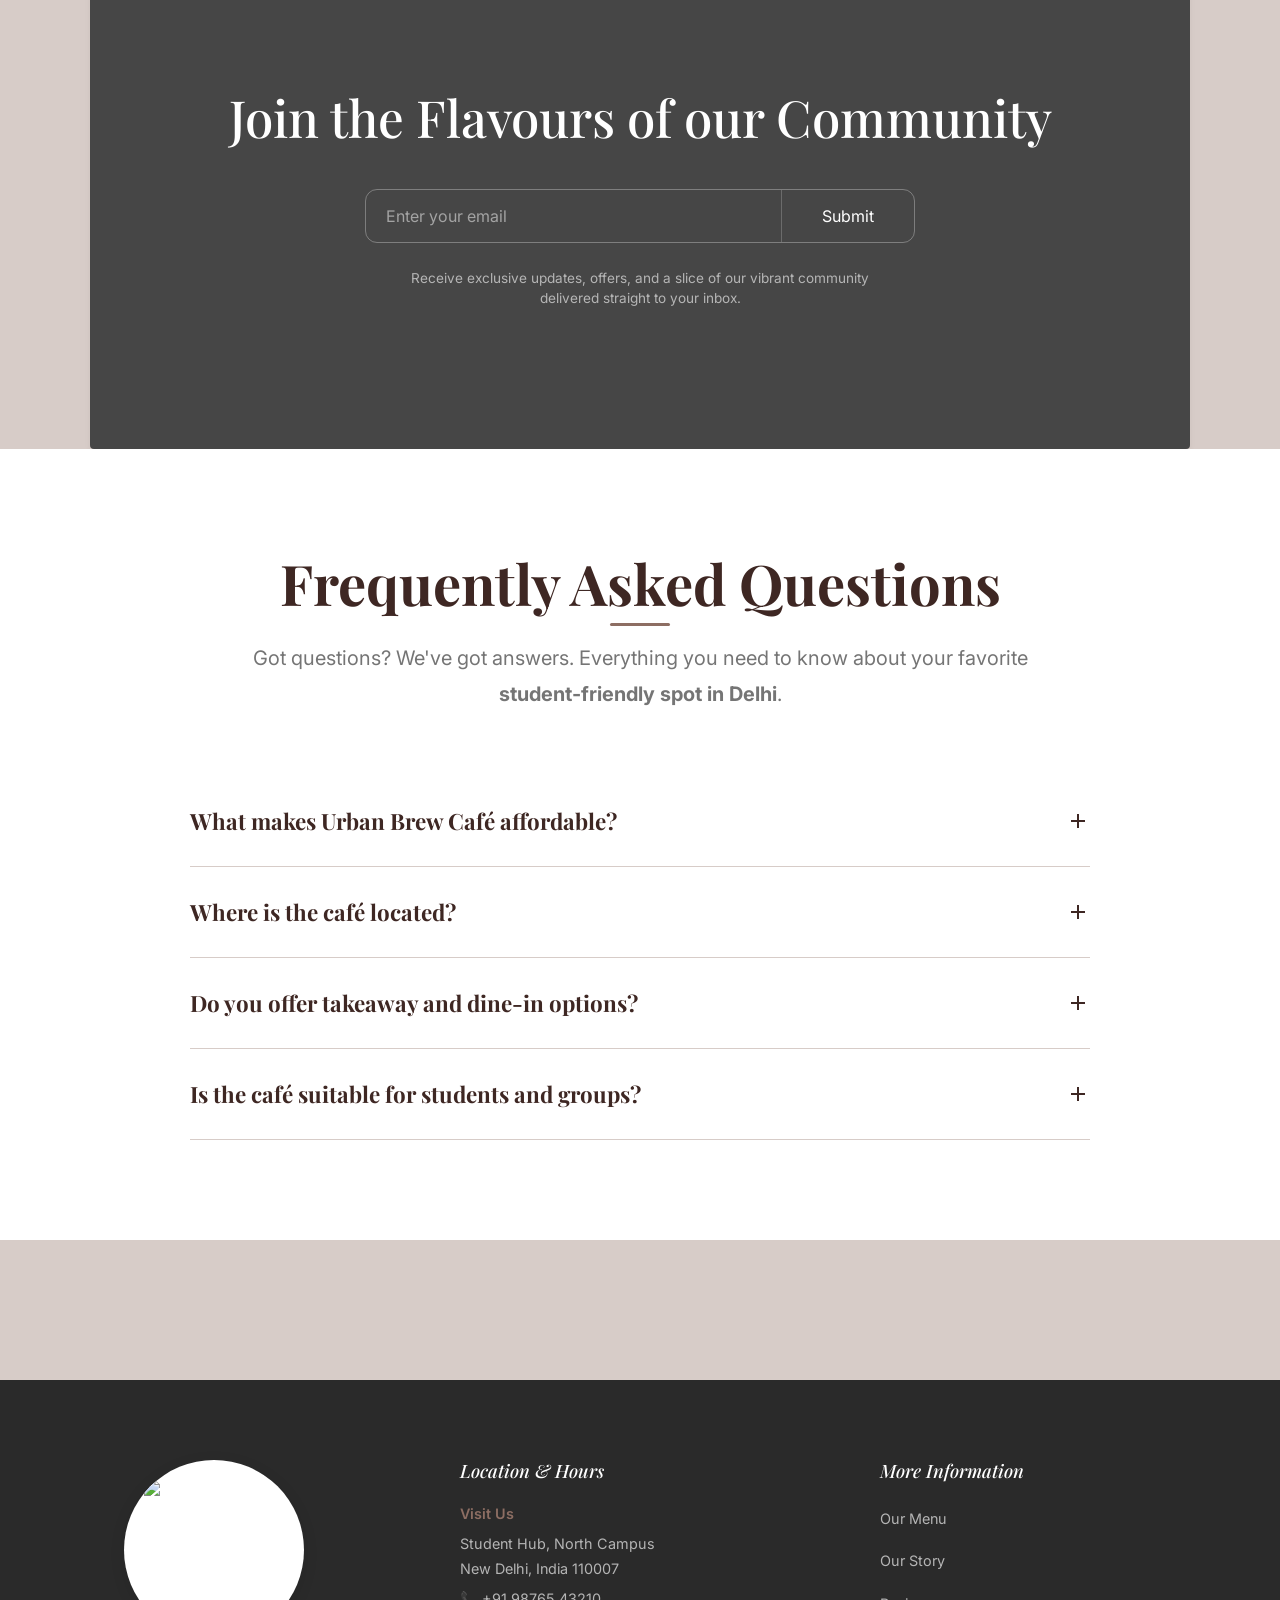
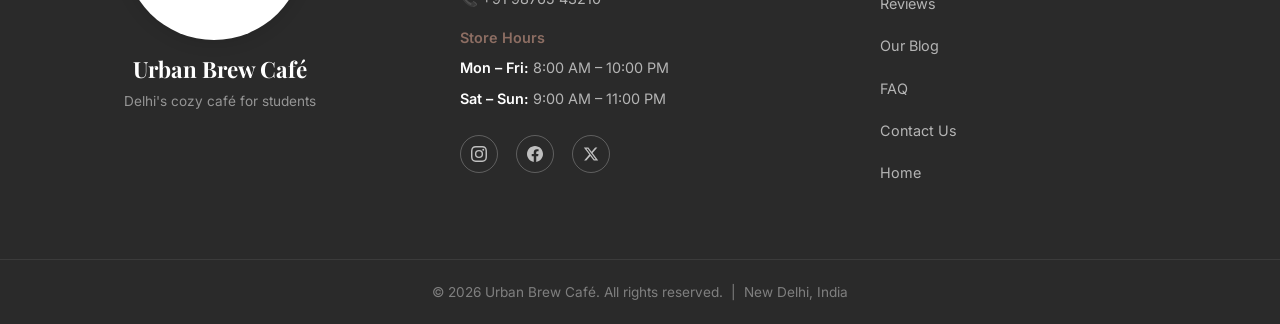
==== commit af5ff185: "Add dedicated FAQ and Reviews pages and update site-wide navigation" ====
--- a/index.html
+++ b/index.html
@@ -170,7 +170,9 @@
                         <li><a href="index.html" data-page="index.html" class="active">Home</a></li>
                         <li><a href="about.html" data-page="about.html">About Us</a></li>
                         <li><a href="menu.html" data-page="menu.html">Menu</a></li>
+                        <li><a href="reviews.html" data-page="reviews.html">Reviews</a></li>
                         <li><a href="blog.html" data-page="blog.html">Blog</a></li>
+                        <li><a href="faq.html" data-page="faq.html">FAQ</a></li>
                         <li><a href="contact.html" data-page="contact.html">Contact</a></li>
                     </ul>
                     <button class="mobile-menu-btn" aria-label="Toggle Menu">&#9776;</button>
@@ -563,7 +565,9 @@
                     <ul class="footer-links">
                         <li><a href="menu.html">Our Menu</a></li>
                         <li><a href="about.html">Our Story</a></li>
+                        <li><a href="reviews.html">Reviews</a></li>
                         <li><a href="blog.html">Our Blog</a></li>
+                        <li><a href="faq.html">FAQ</a></li>
                         <li><a href="contact.html">Contact Us</a></li>
                         <li><a href="index.html">Home</a></li>
                     </ul>
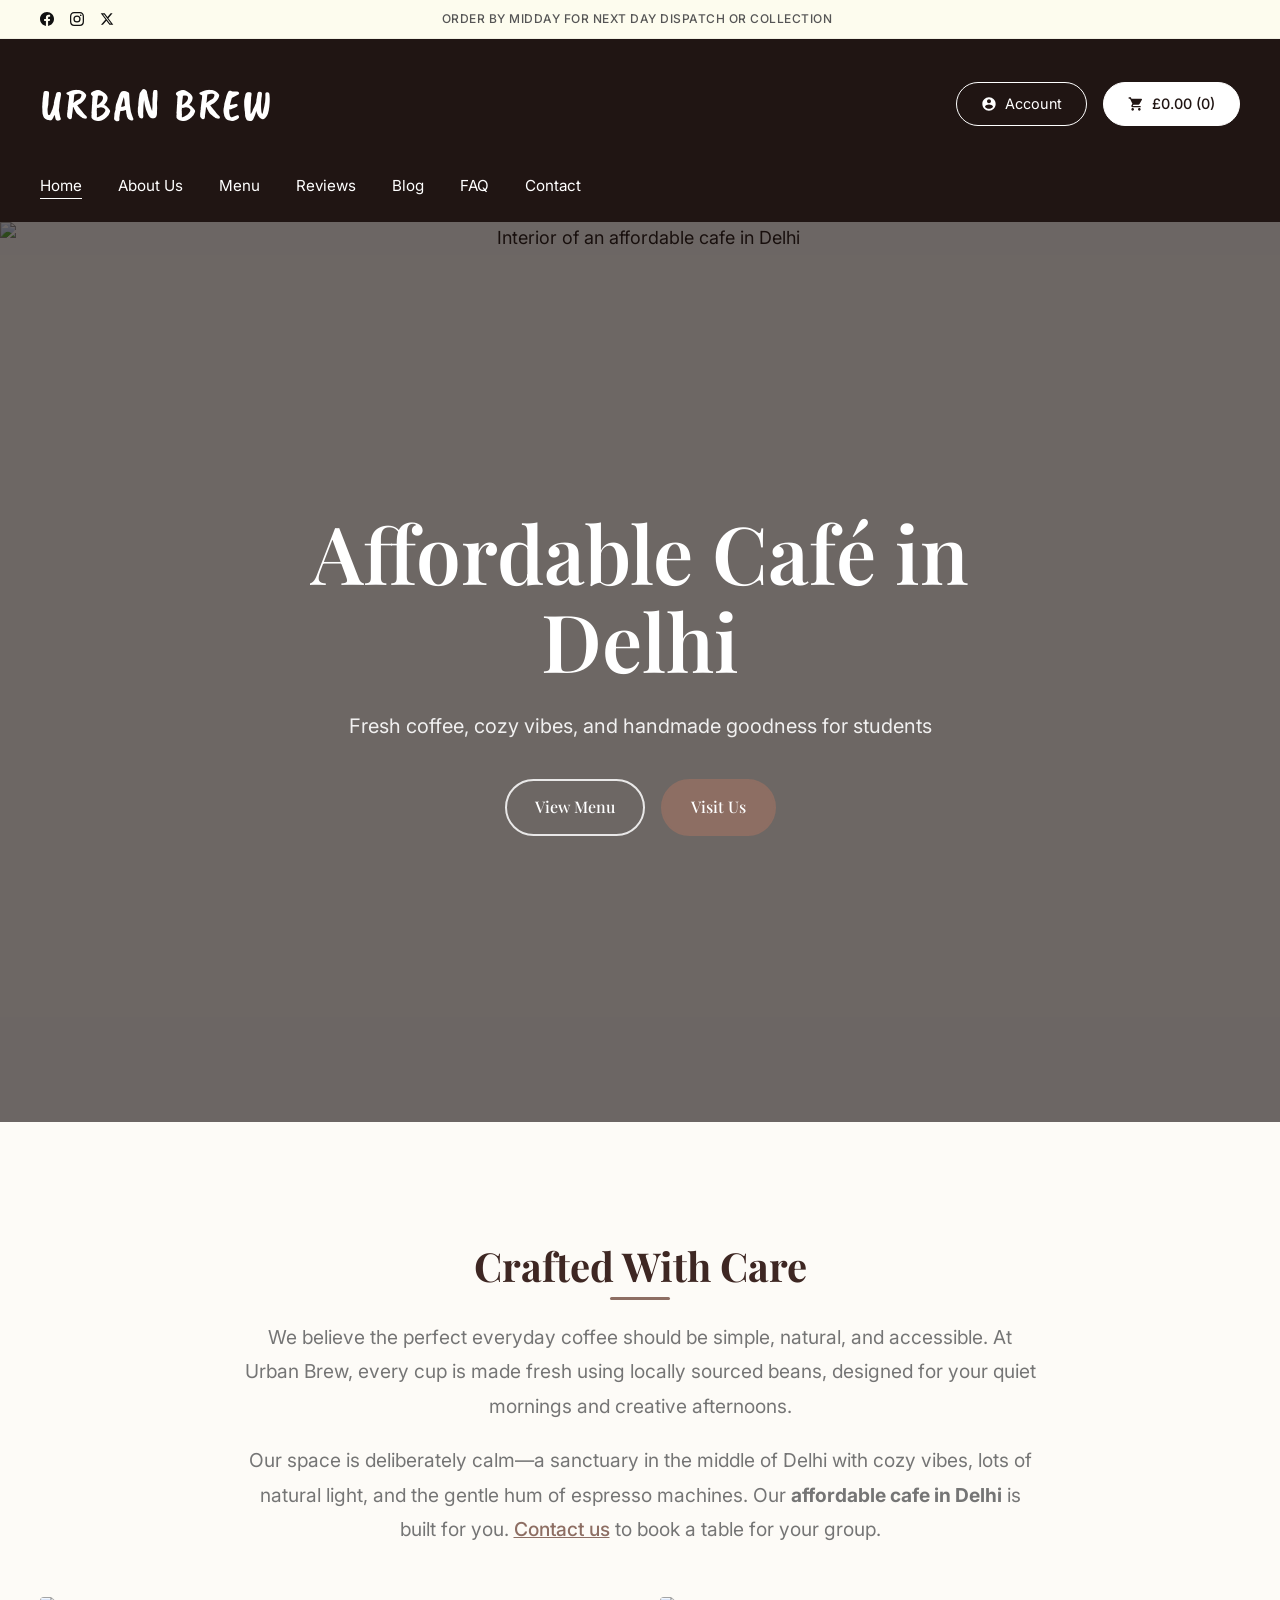
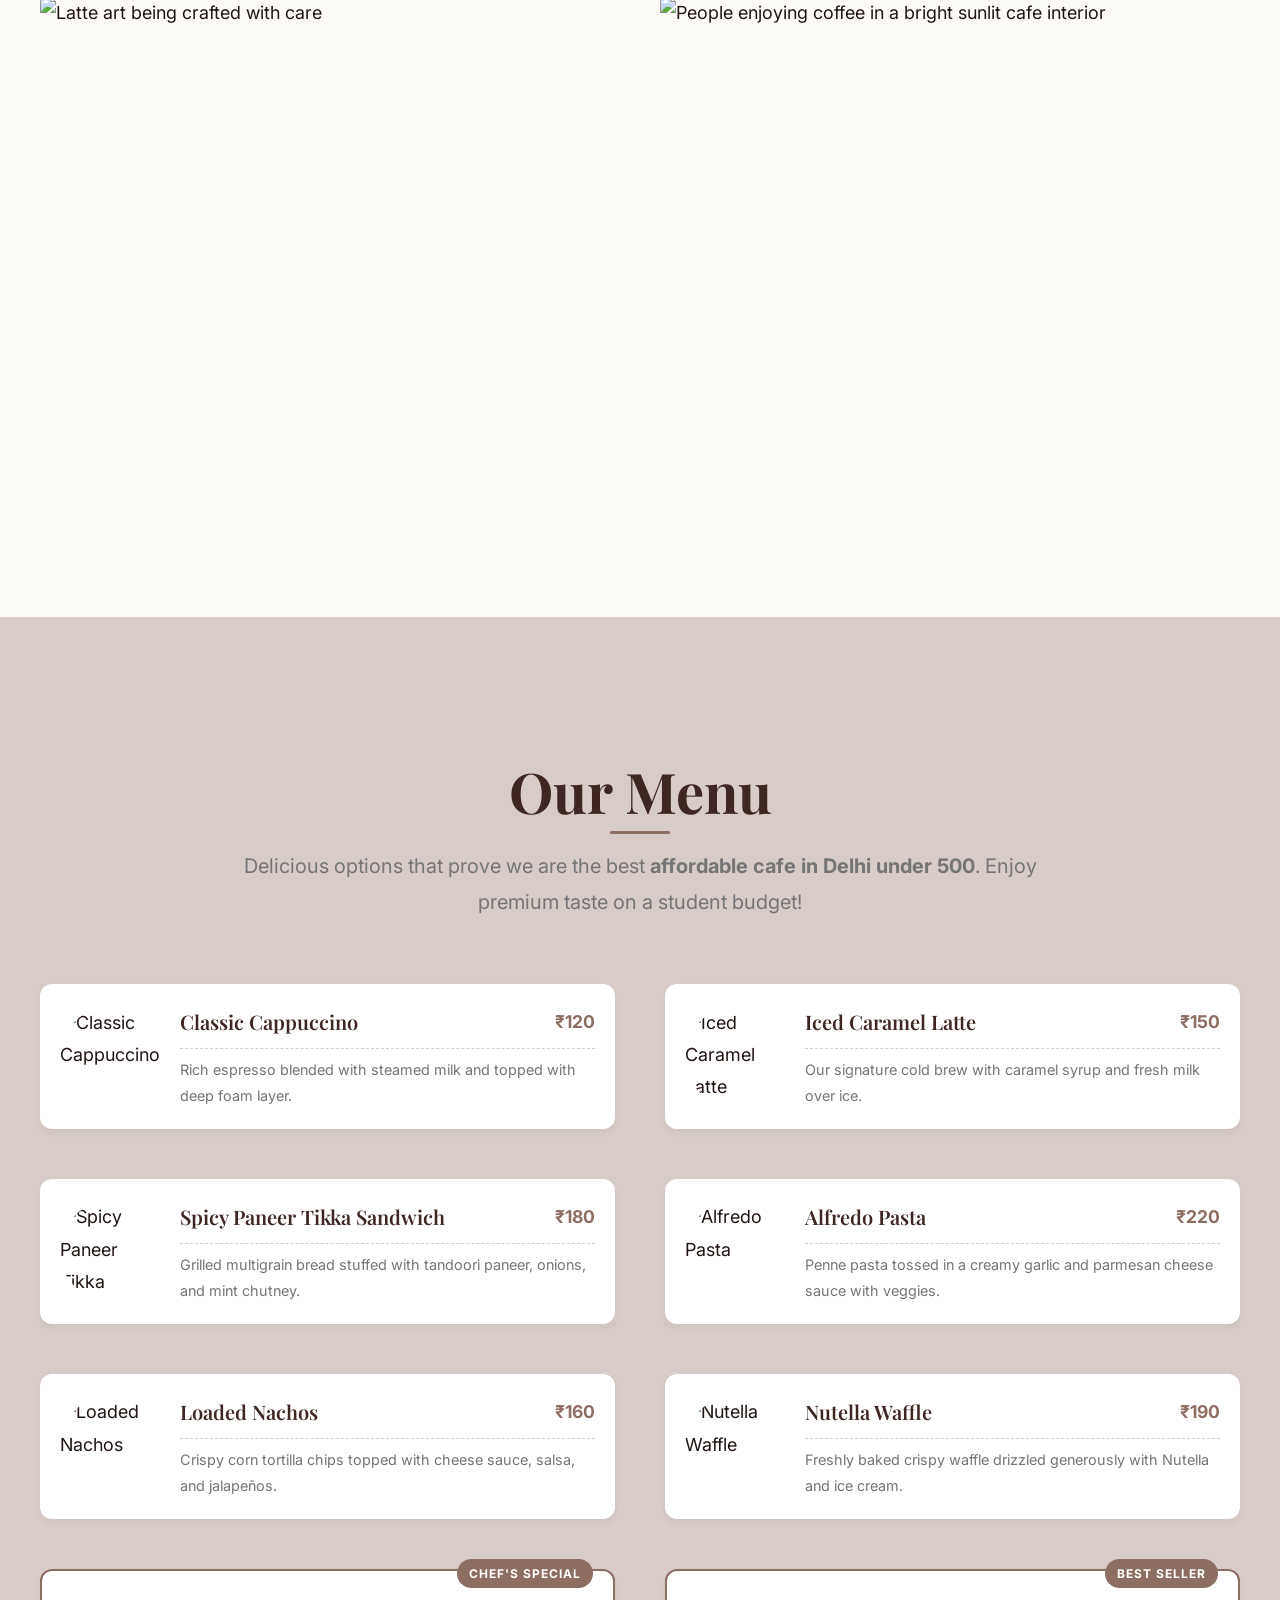
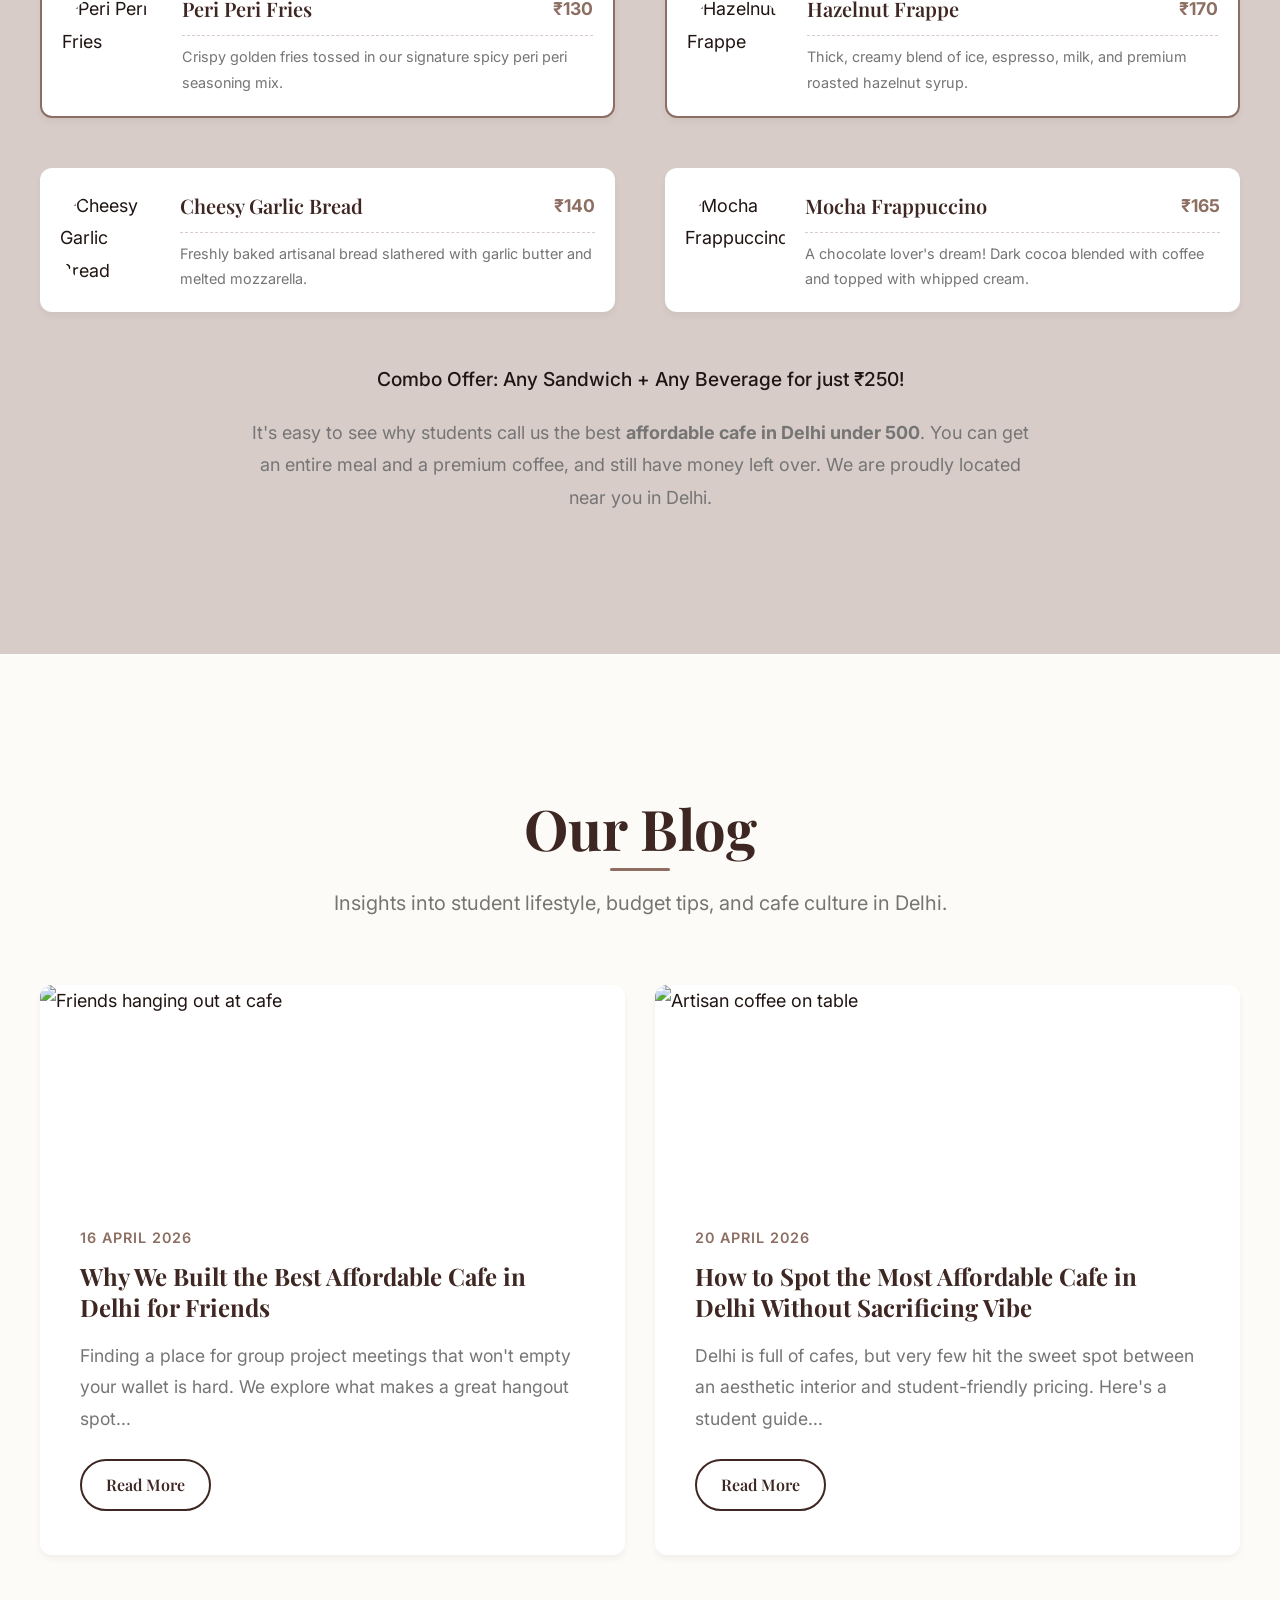
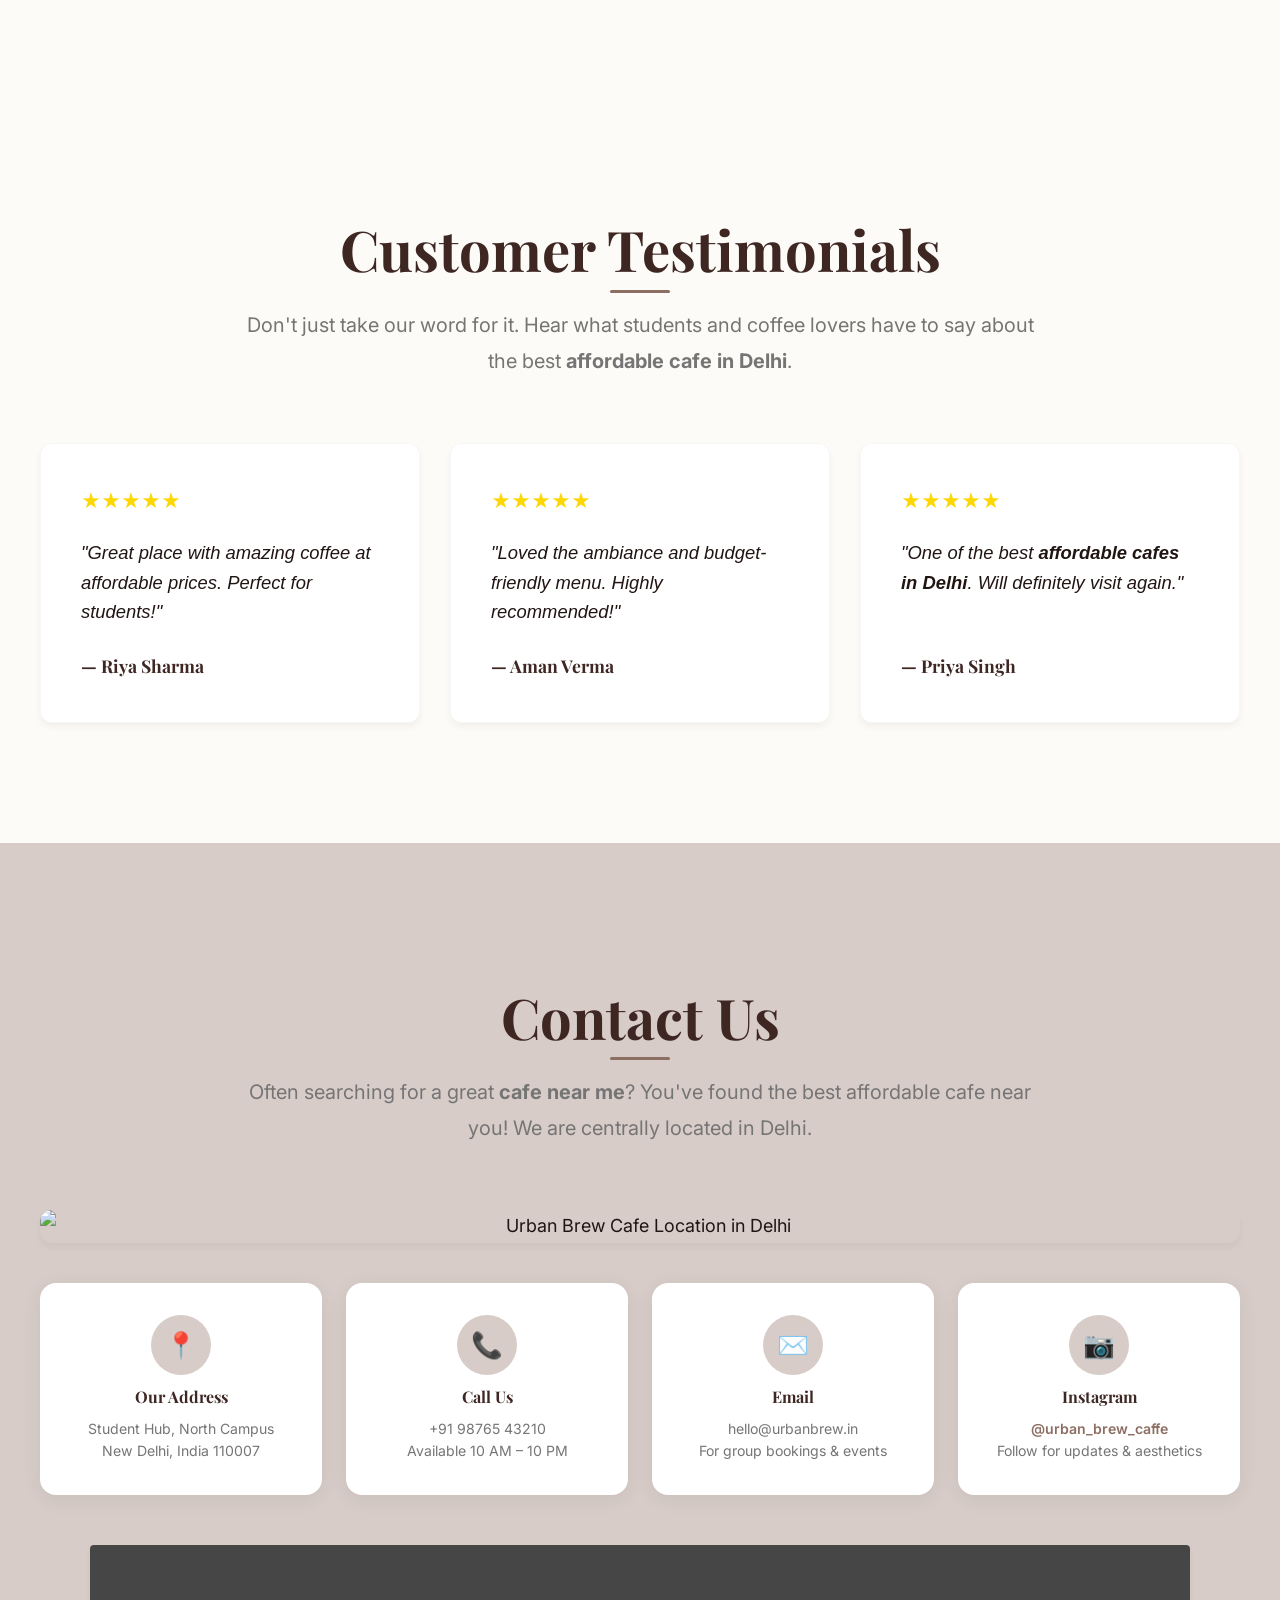
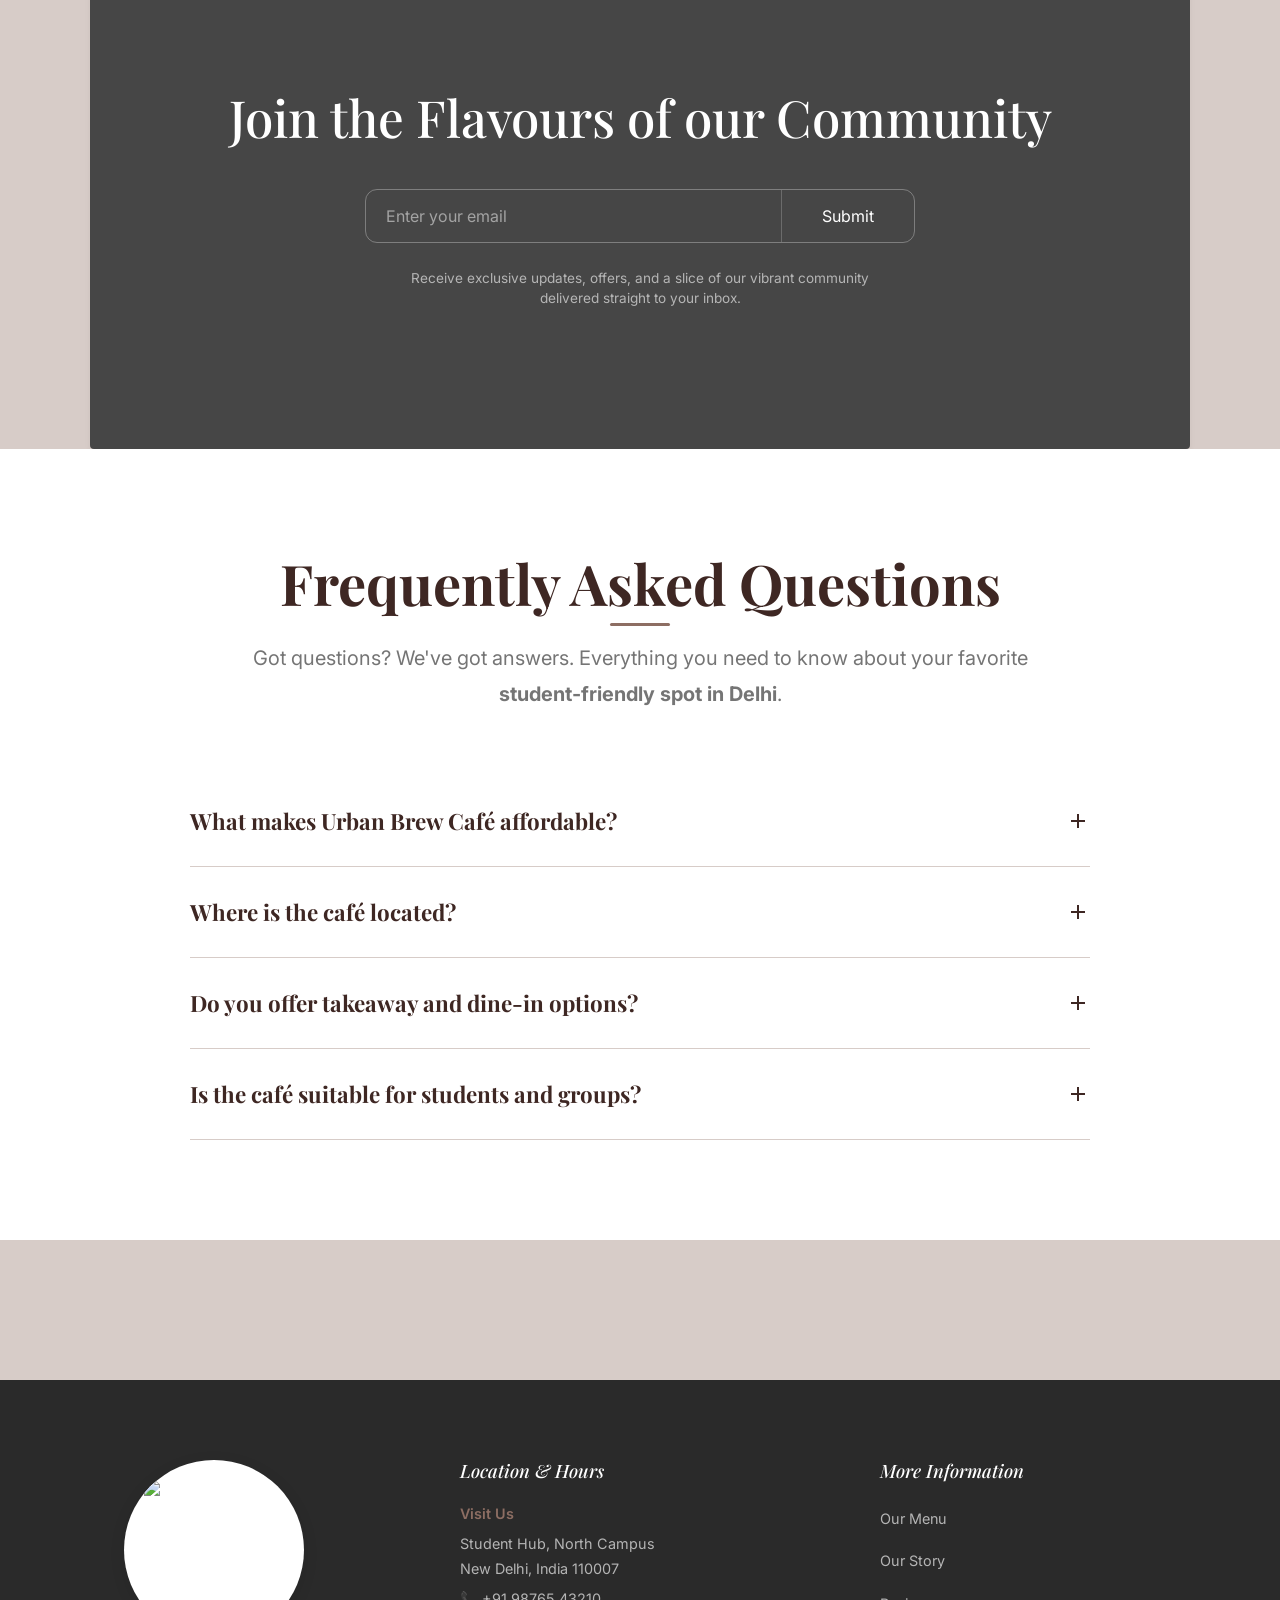
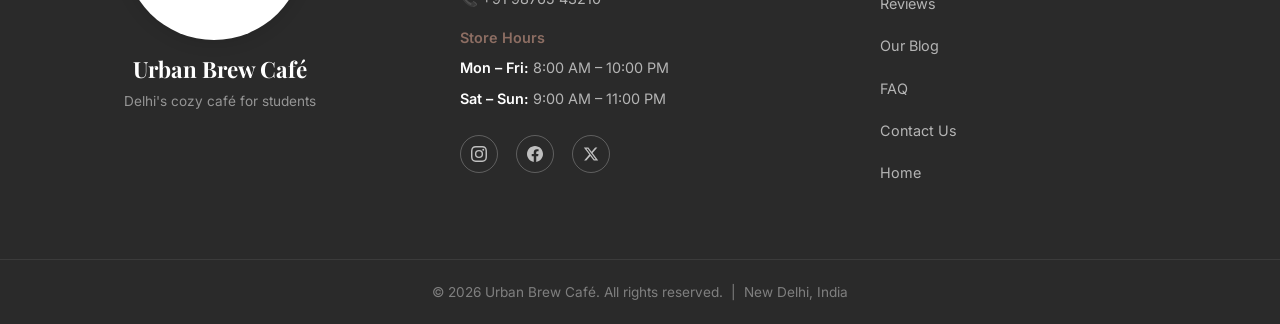
==== commit 203e758b: "Implement internal linking strategy: Blog to Menu, Homepage to Contact Us, Menu to Contact Us" ====
--- a/index.html
+++ b/index.html
@@ -202,7 +202,7 @@
                 <div class="text-center" style="max-width: 800px; margin: 0 auto;">
                     <h2 class="section-title" style="font-size: 2.5rem; margin-bottom: 30px;">Crafted With Care</h2>
                     <p style="font-size: 1.2rem; color: var(--color-gray); margin-bottom: 20px; line-height: 1.8;">We believe the perfect everyday coffee should be simple, natural, and accessible. At Urban Brew, every cup is made fresh using locally sourced beans, designed for your quiet mornings and creative afternoons.</p>
-                    <p style="font-size: 1.2rem; color: var(--color-gray); margin-bottom: 50px; line-height: 1.8;">Our space is deliberately calm—a sanctuary in the middle of Delhi with cozy vibes, lots of natural light, and the gentle hum of espresso machines. Our <strong>affordable cafe in Delhi</strong> is built for you.</p>
+                    <p style="font-size: 1.2rem; color: var(--color-gray); margin-bottom: 50px; line-height: 1.8;">Our space is deliberately calm—a sanctuary in the middle of Delhi with cozy vibes, lots of natural light, and the gentle hum of espresso machines. Our <strong>affordable cafe in Delhi</strong> is built for you. <a href="contact.html" style="color: var(--color-accent); font-weight: 500; text-decoration: underline;">Contact us</a> to book a table for your group.</p>
                 </div>
                 
                 <div class="split-layout" style="display: flex; gap: 40px; margin-top: 20px;">
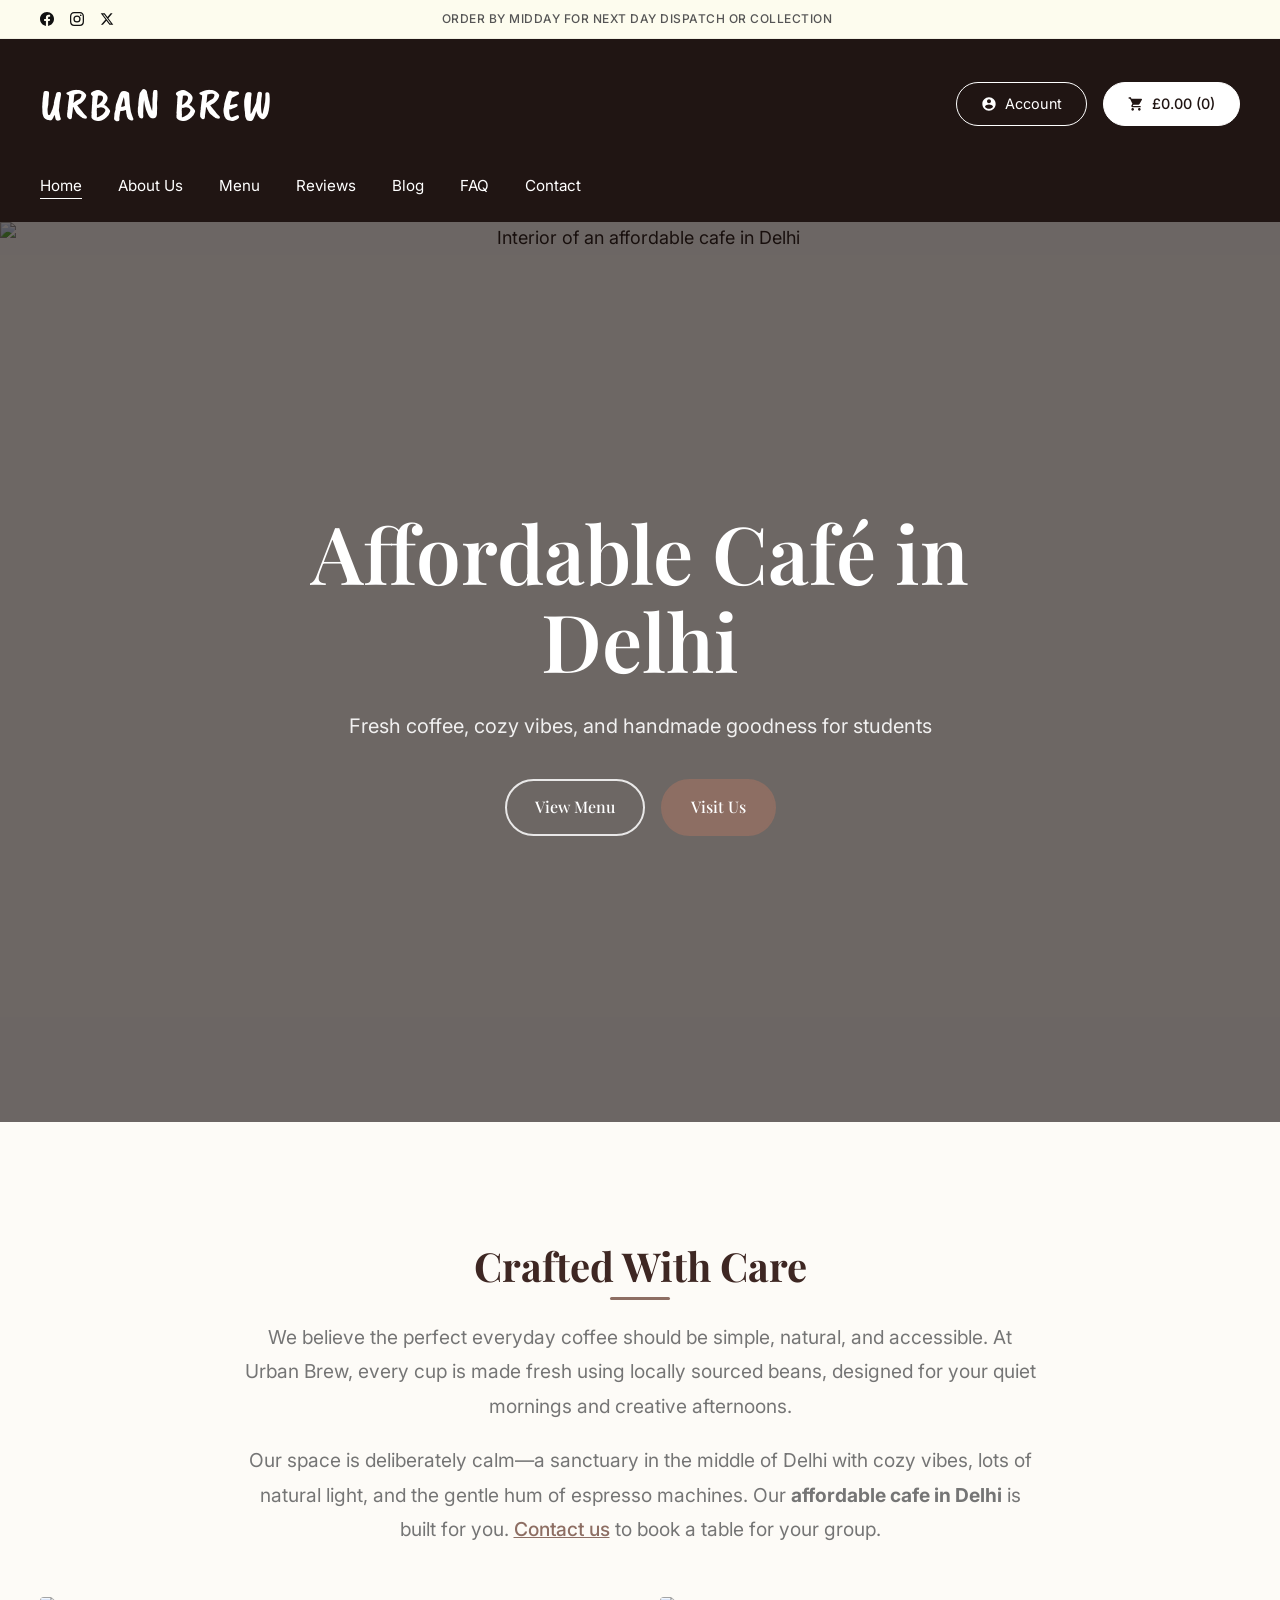
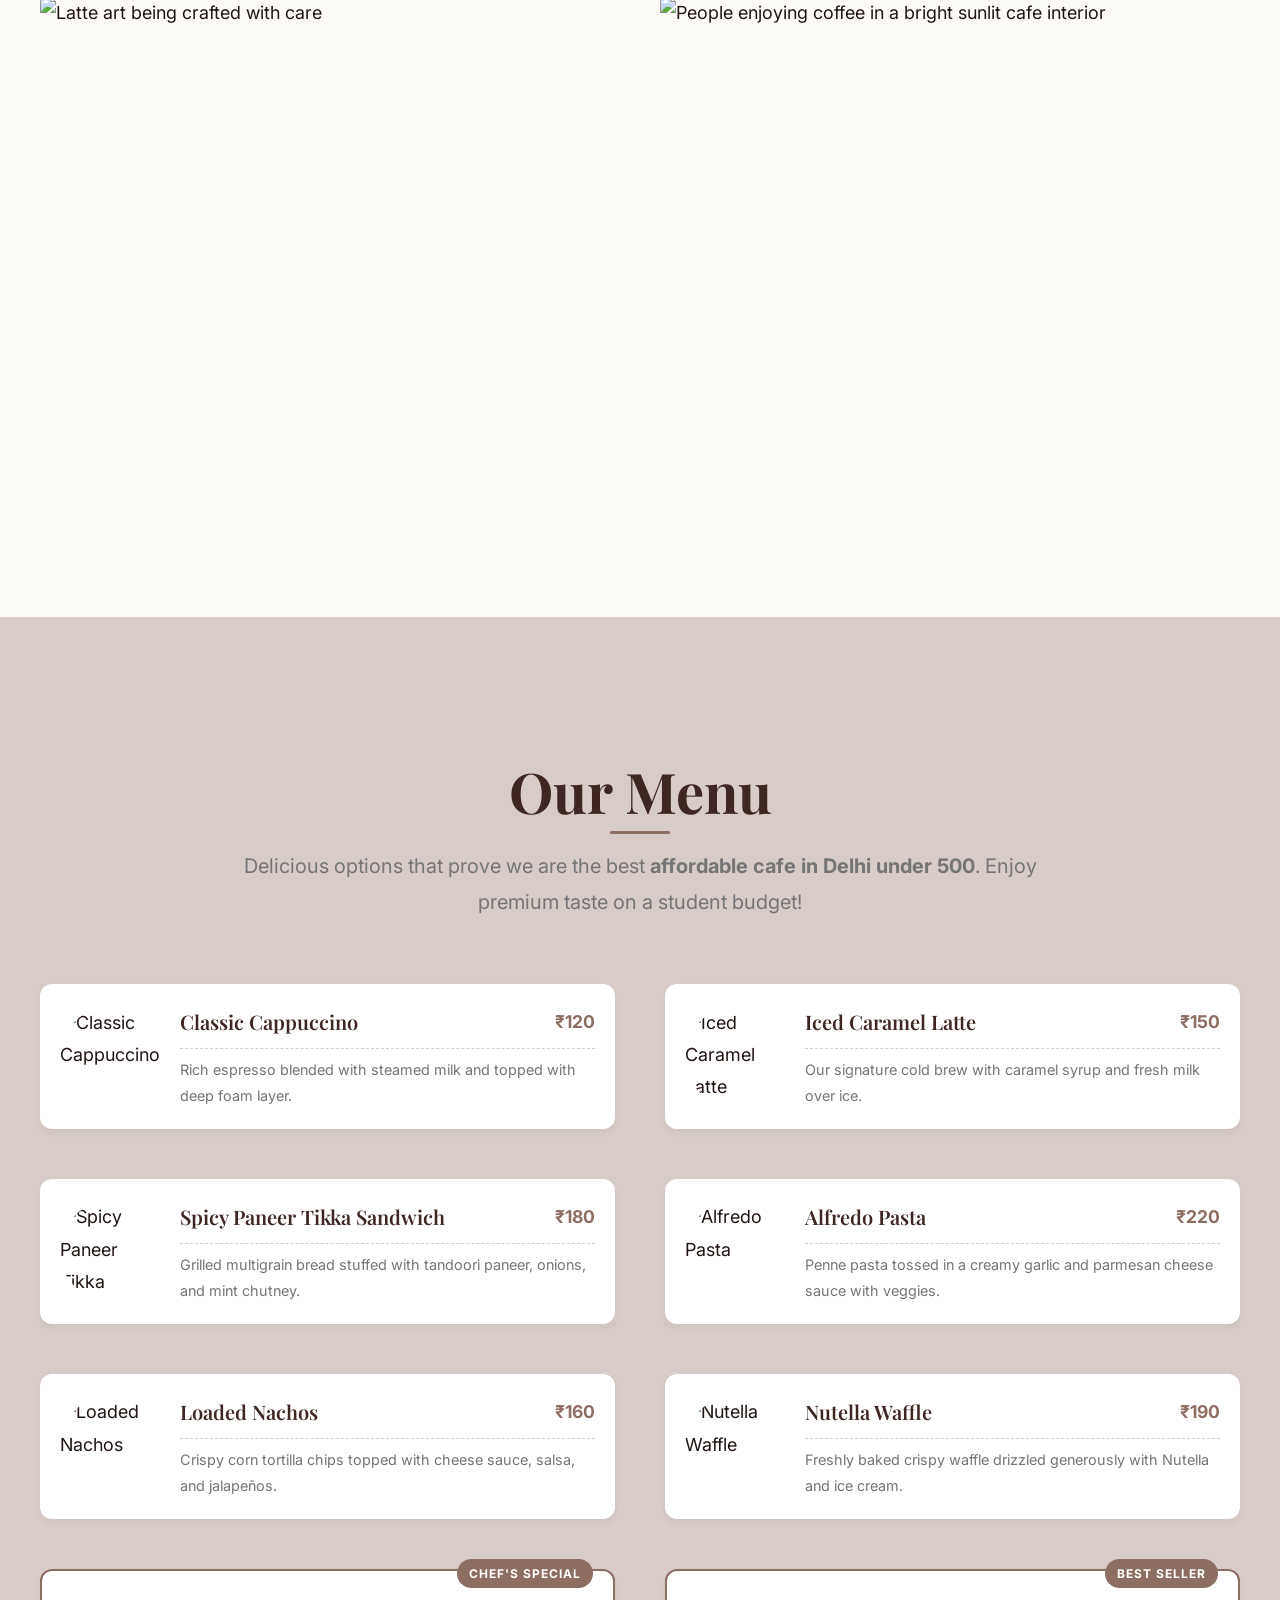
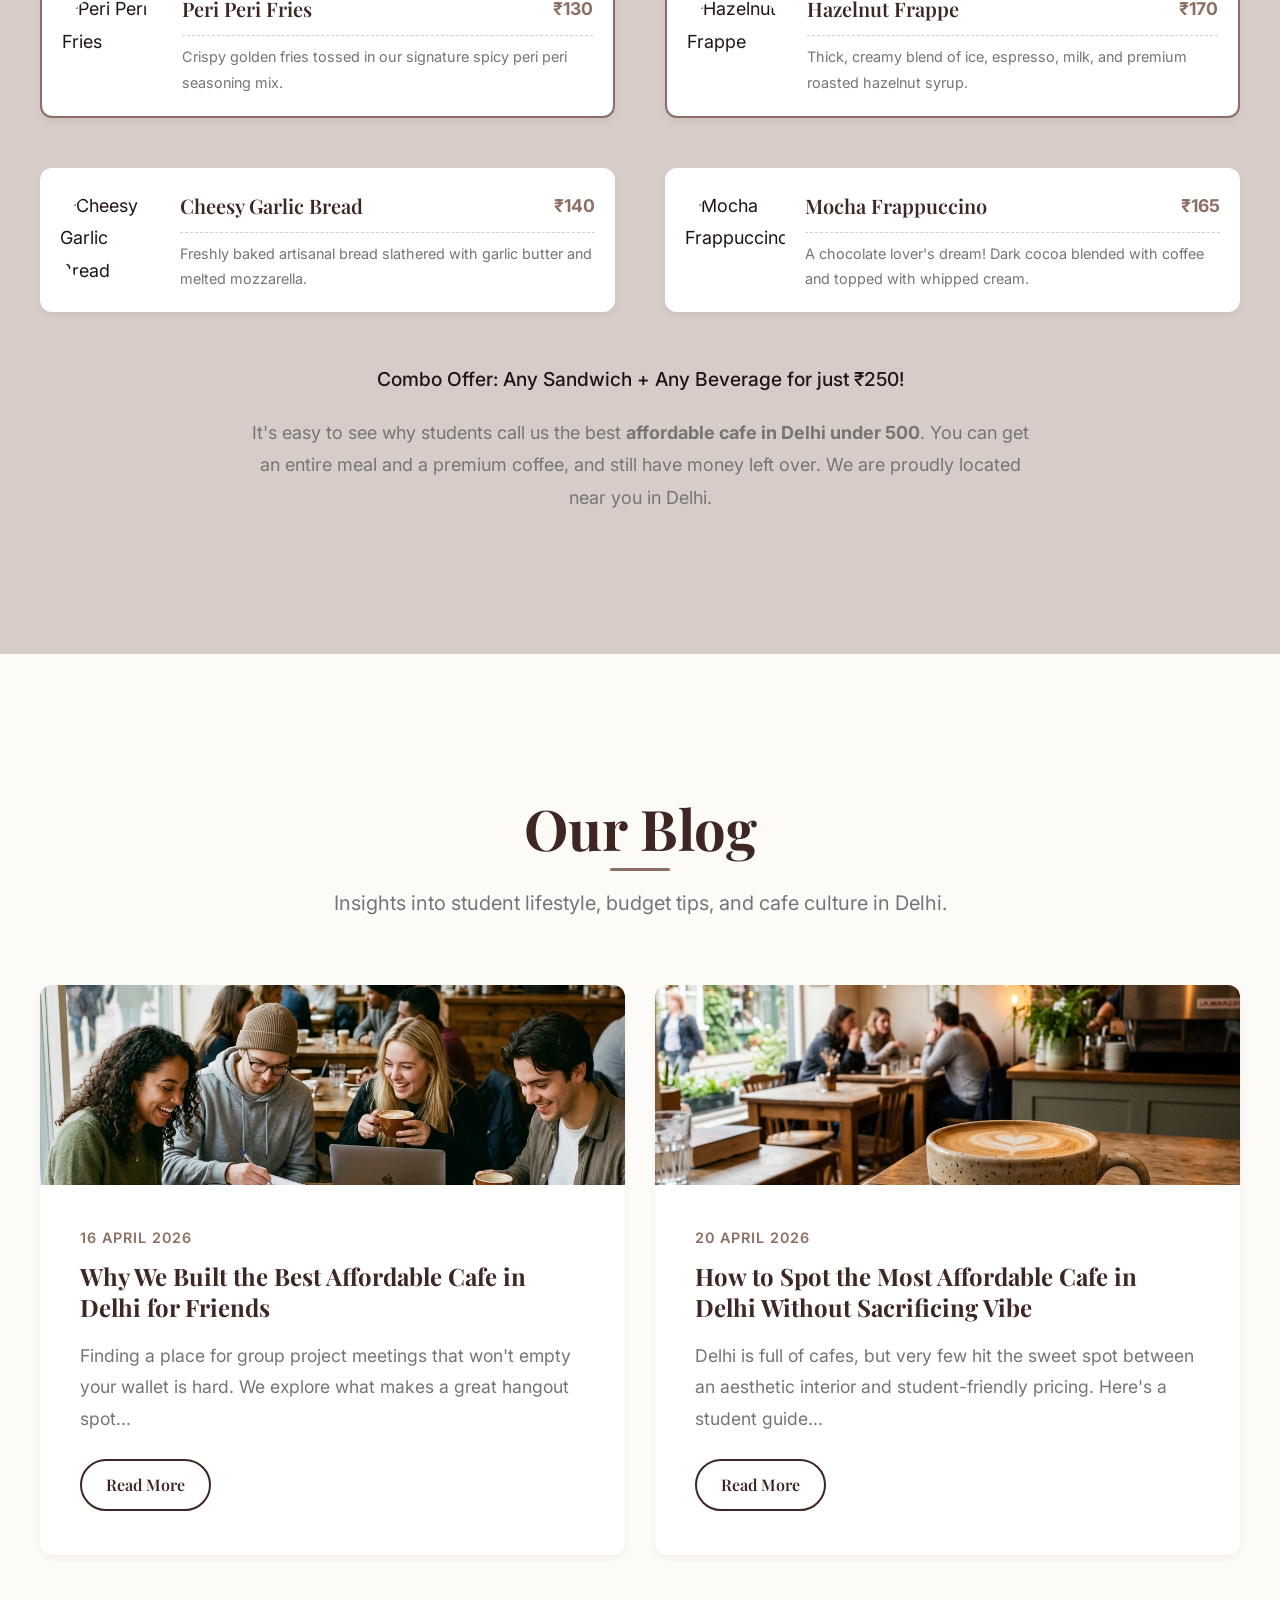
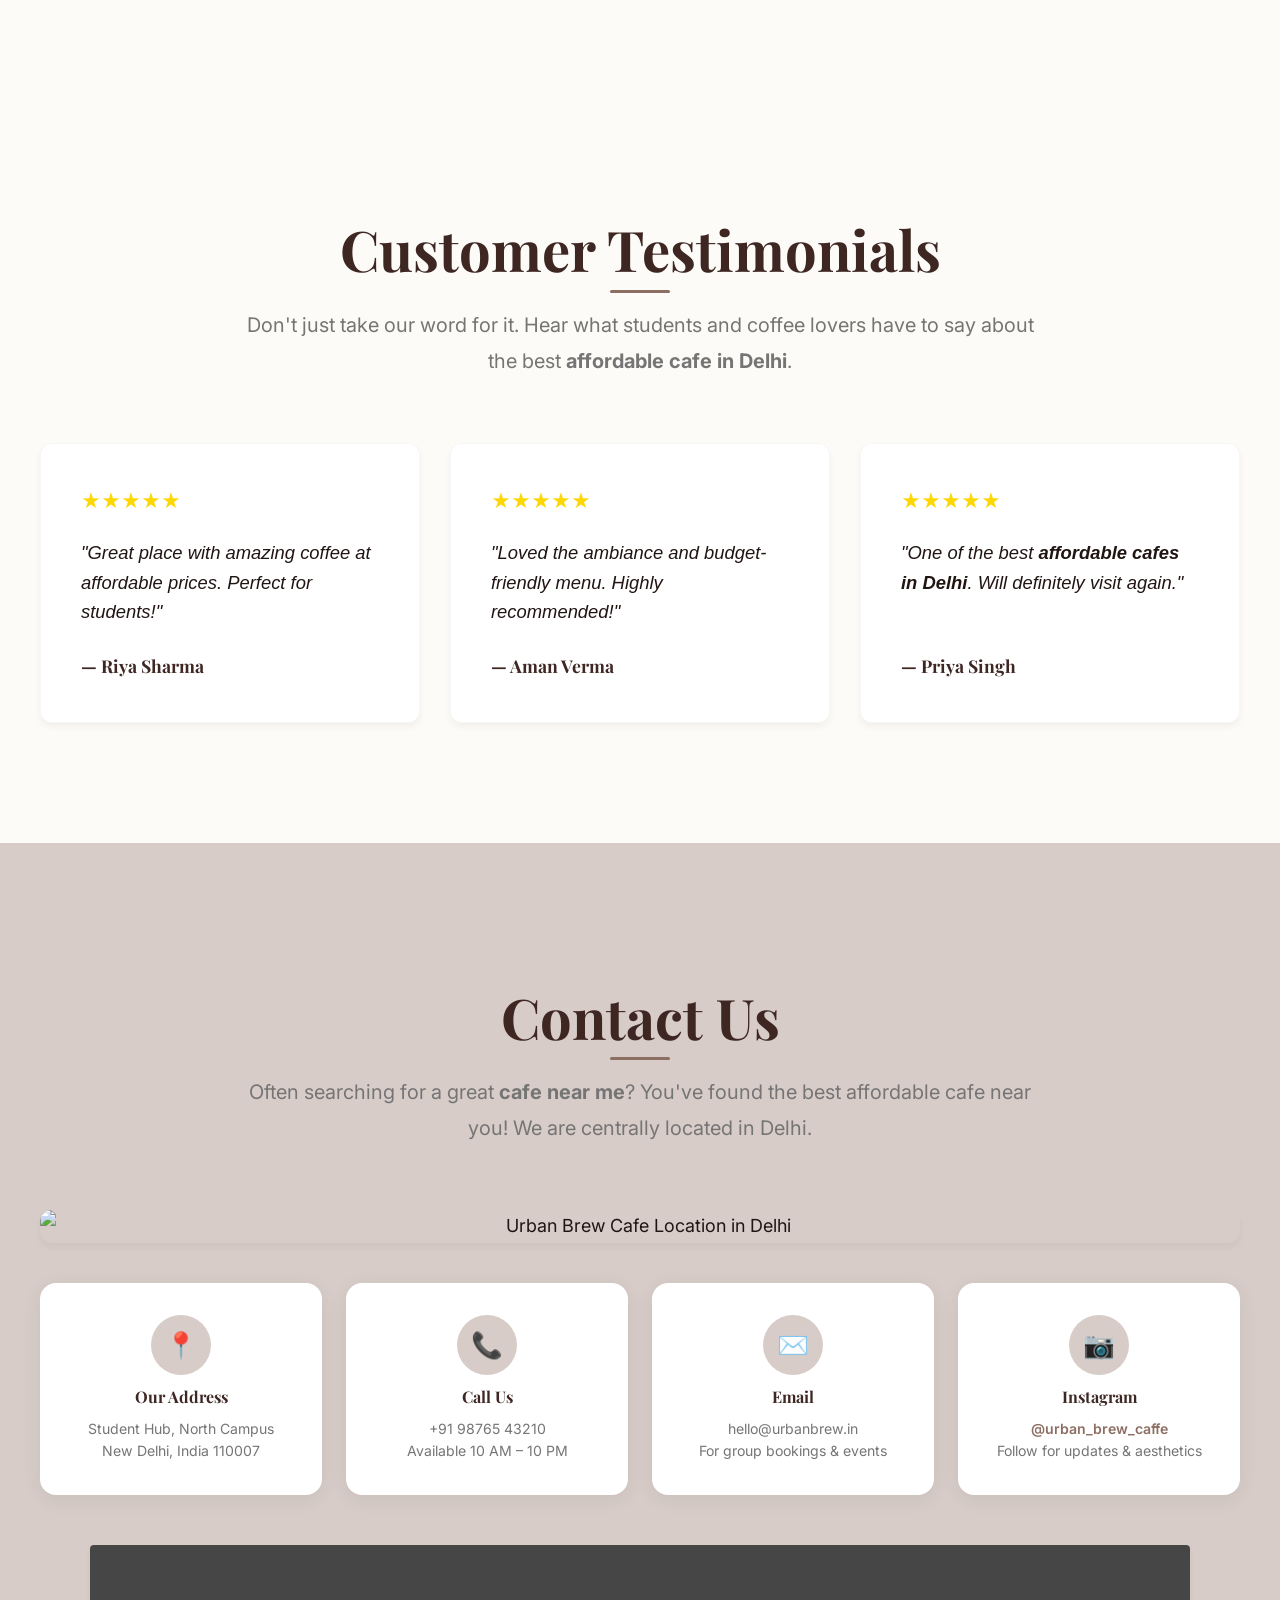
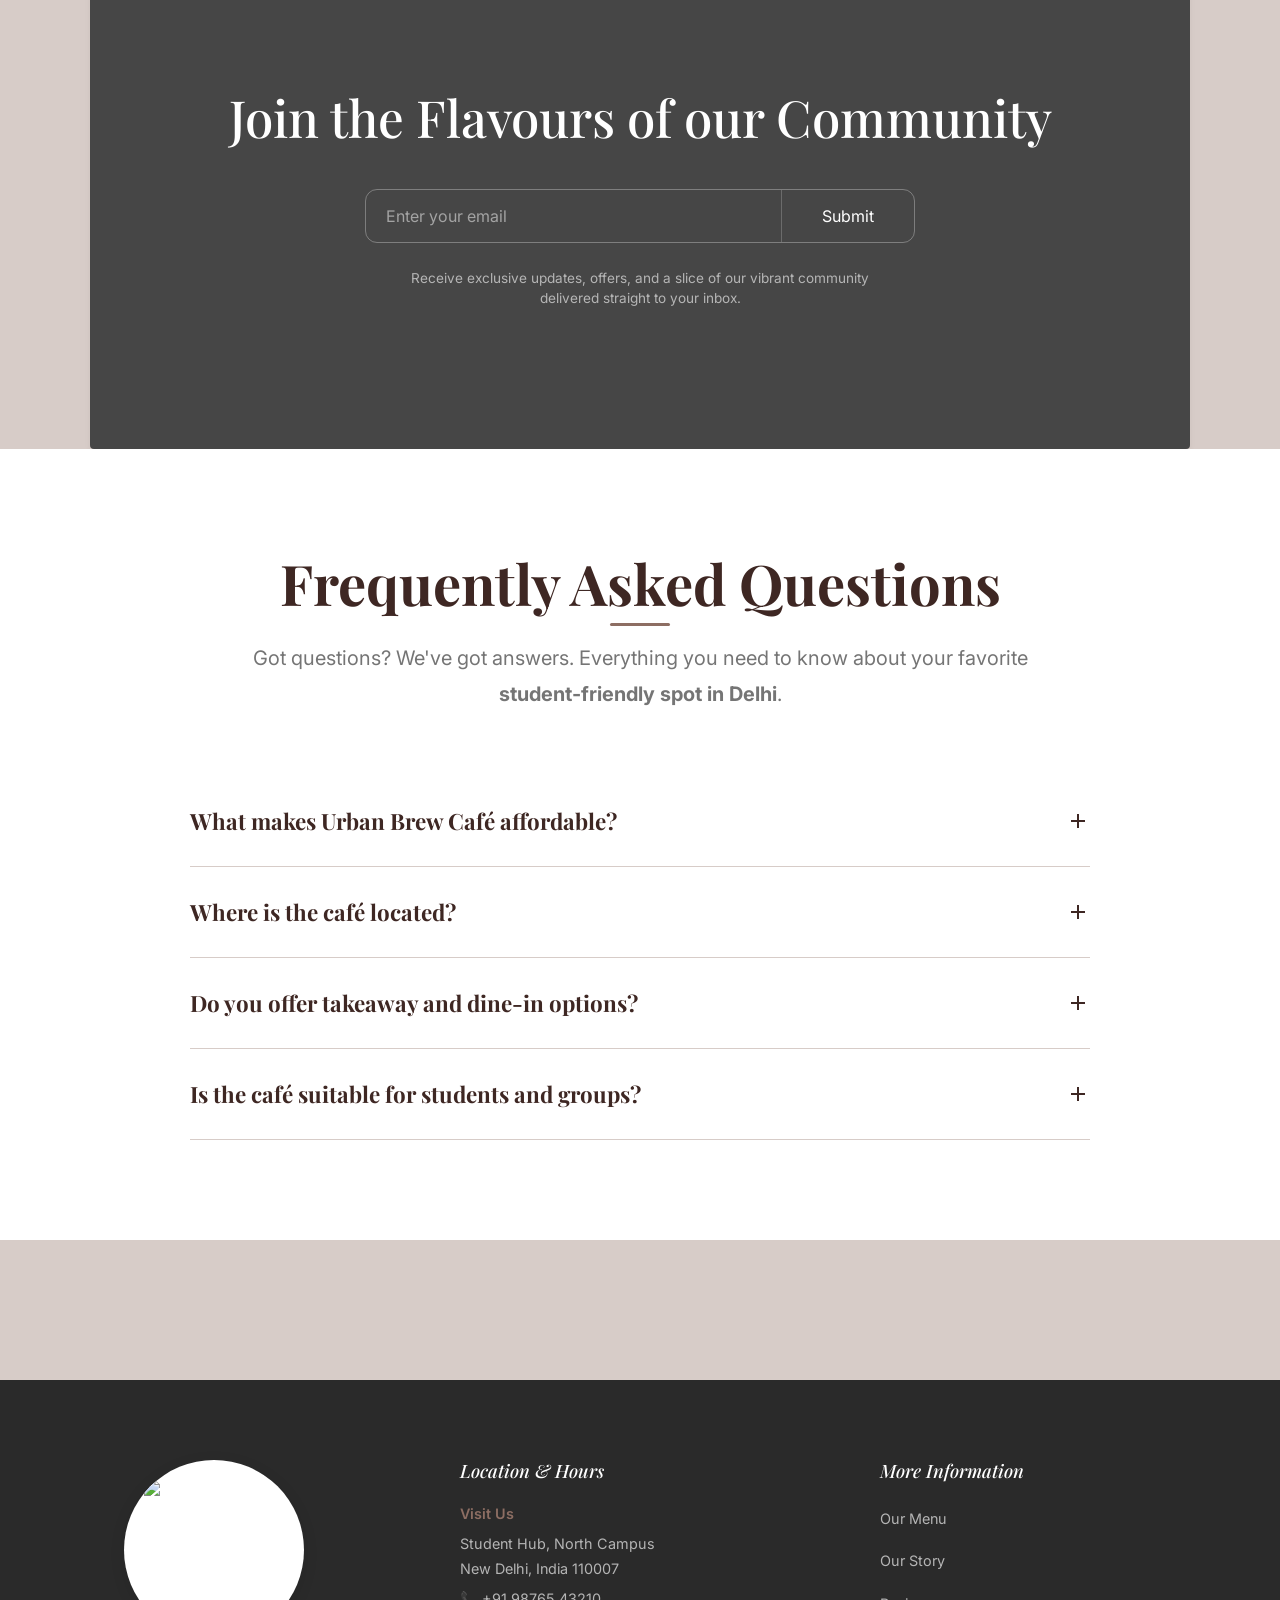
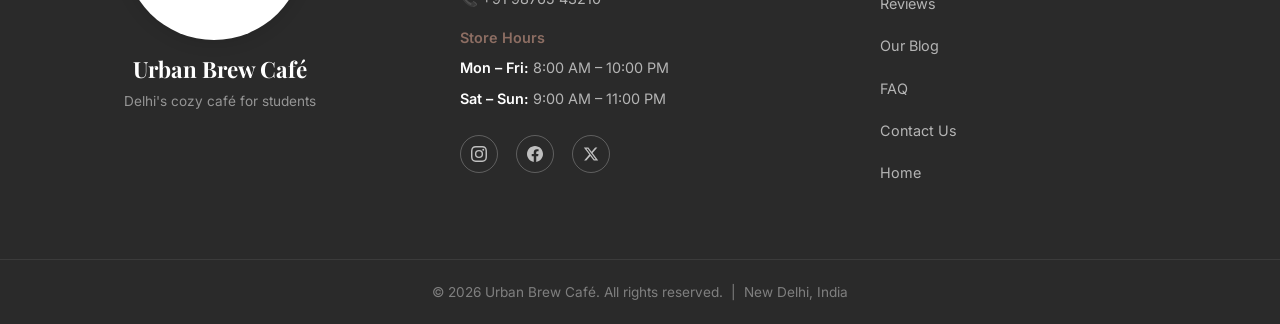
==== commit a7ae9564: "Fix broken blog images by adding local generated images" ====
--- a/index.html
+++ b/index.html
@@ -366,7 +366,7 @@
                 <div class="features-grid">
                     <a href="blog1.html" class="blog-card-link">
                         <div class="feature-card" style="text-align: left; padding: 0; overflow: hidden;">
-                            <img src="https://images.unsplash.com/photo-1495474472287-4d71bcdd2085?auto=format&fit=crop&q=80&w=600" alt="Friends hanging out at cafe" style="width: 100%; height: 200px; object-fit: cover;">
+                            <img src="images/blog_friends_cafe.png" alt="Friends hanging out at cafe" style="width: 100%; height: 200px; object-fit: cover;">
                             <div style="padding: 40px;">
                                 <span style="display: block; font-size: 0.9rem; color: var(--color-accent); font-weight: 600; margin-bottom: 10px; text-transform: uppercase; letter-spacing: 1px;">16 April 2026</span>
                                 <h3 style="font-size: 1.5rem; line-height: 1.3;">Why We Built the Best Affordable Cafe in Delhi for Friends</h3>
@@ -378,7 +378,7 @@
                     
                     <a href="blog2.html" class="blog-card-link">
                         <div class="feature-card" style="text-align: left; padding: 0; overflow: hidden;">
-                            <img src="https://images.unsplash.com/photo-1514432324607-a09d9b4aefdd?auto=format&fit=crop&q=80&w=600" alt="Artisan coffee on table" style="width: 100%; height: 200px; object-fit: cover;">
+                            <img src="images/blog_artisan_coffee.png" alt="Artisan coffee on table" style="width: 100%; height: 200px; object-fit: cover;">
                             <div style="padding: 40px;">
                                 <span style="display: block; font-size: 0.9rem; color: var(--color-accent); font-weight: 600; margin-bottom: 10px; text-transform: uppercase; letter-spacing: 1px;">20 April 2026</span>
                                 <h3 style="font-size: 1.5rem; line-height: 1.3;">How to Spot the Most Affordable Cafe in Delhi Without Sacrificing Vibe</h3>
